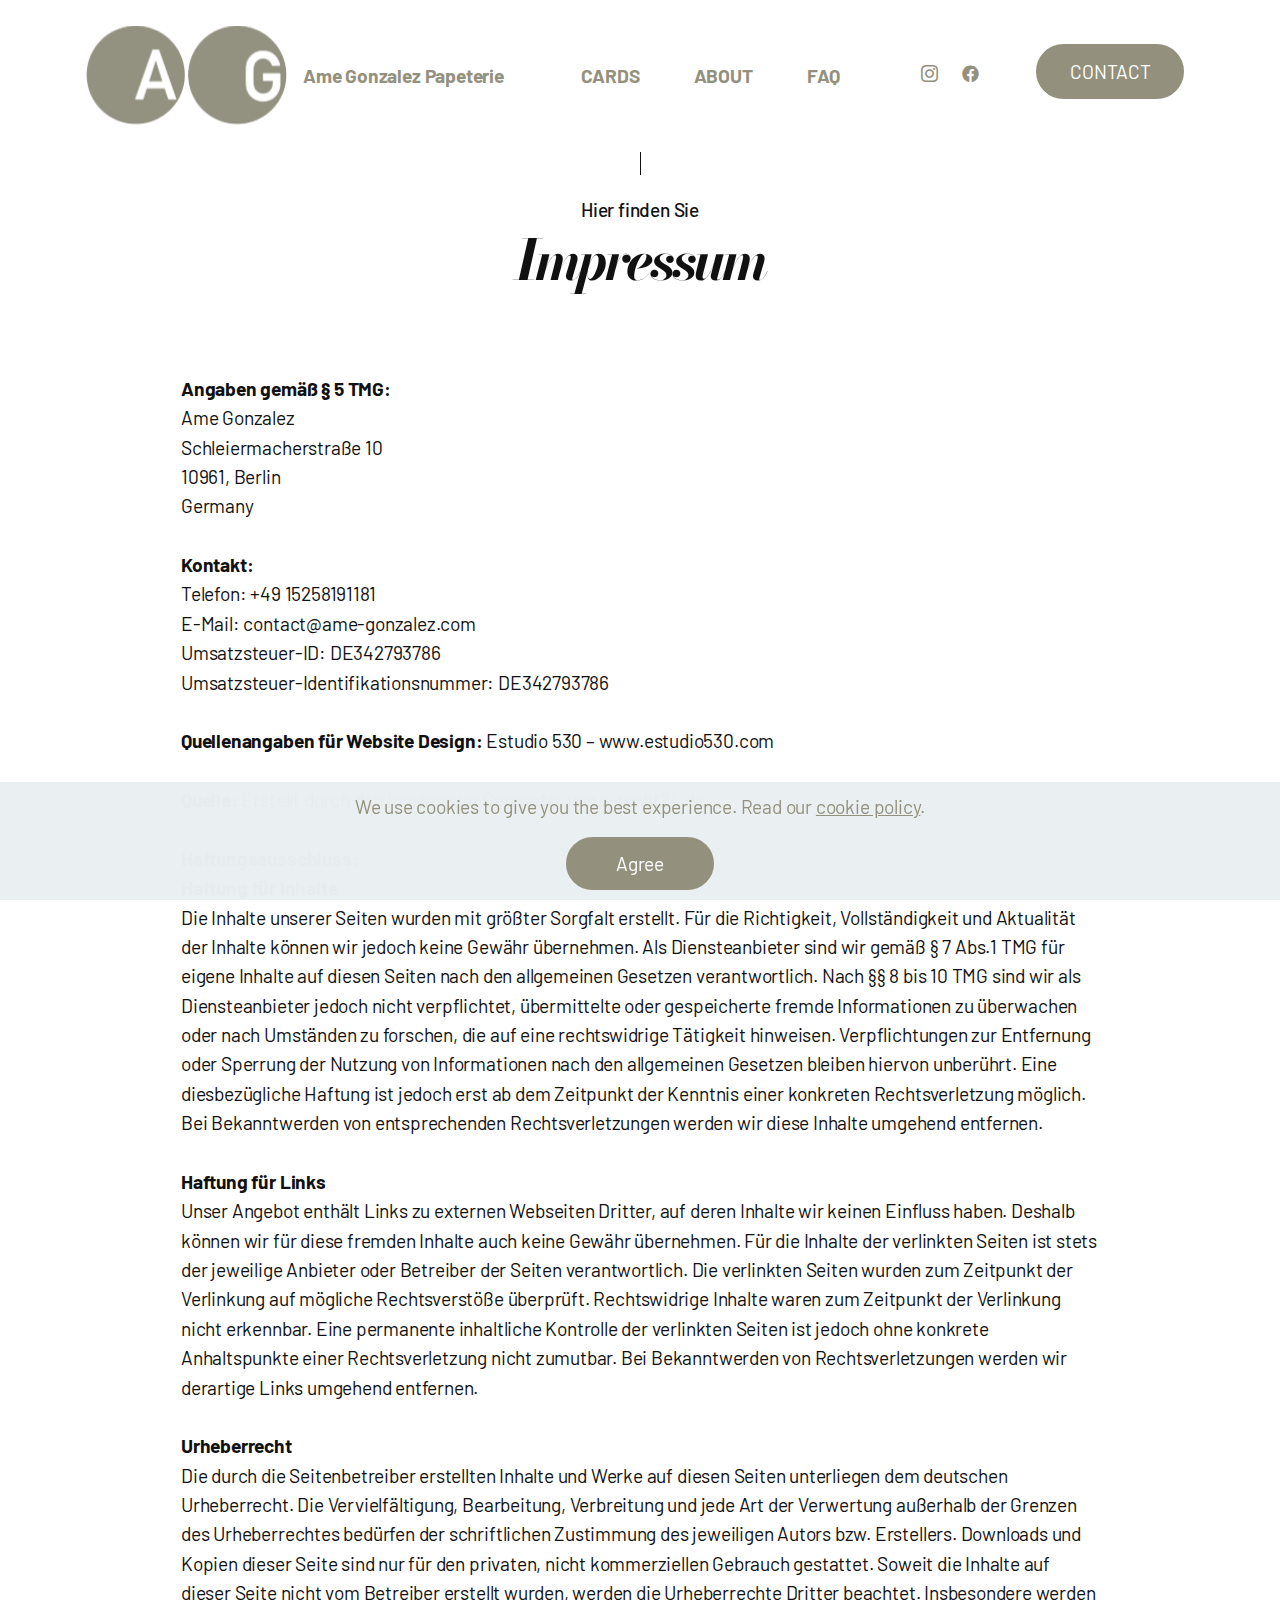
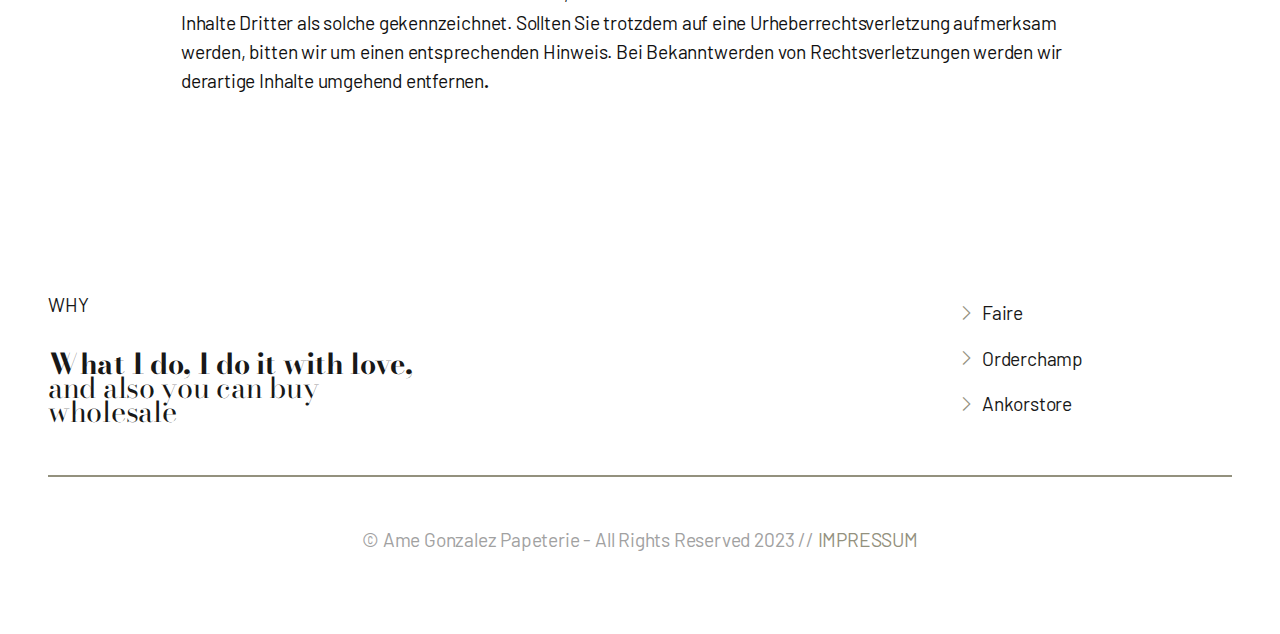
==== impressum.html @ d50a670f "E530 26.6" ====
<!DOCTYPE html>
<html  >
<head>
  
  <meta charset="UTF-8">
  <meta http-equiv="X-UA-Compatible" content="IE=edge">
  
  <meta name="twitter:card" content="summary_large_image"/>
  <meta name="twitter:image:src" content="">
  <meta property="og:image" content="">
  <meta name="twitter:title" content="Impressum">
  <meta name="viewport" content="width=device-width, initial-scale=1, minimum-scale=1">
  <link rel="shortcut icon" href="assets/images/symbol-ame-gonzalez-128x63.png" type="image/x-icon">
  <meta name="description" content="">
  
  
  <title>Impressum</title>
  <link rel="stylesheet" href="assets/font-awesome-brands/../css/fontawesome.min.css">
  <link rel="stylesheet" href="assets/font-awesome-brands/css/brands.min.css">
  <link rel="stylesheet" href="assets/web/assets/mobirise-icons2/mobirise2.css">
  <link rel="stylesheet" href="assets/bootstrap/css/bootstrap.min.css">
  <link rel="stylesheet" href="assets/bootstrap/css/bootstrap-grid.min.css">
  <link rel="stylesheet" href="assets/bootstrap/css/bootstrap-reboot.min.css">
  <link rel="stylesheet" href="assets/dropdown/css/style.css">
  <link rel="stylesheet" href="assets/socicon/css/styles.css">
  <link rel="stylesheet" href="assets/theme/css/style.css">
  <link rel="preload" href="https://fonts.googleapis.com/css?family=Bodoni+Moda:400,500,600,700,800,900,400i,500i,600i,700i,800i,900i&display=swap" as="style" onload="this.onload=null;this.rel='stylesheet'">
  <noscript><link rel="stylesheet" href="https://fonts.googleapis.com/css?family=Bodoni+Moda:400,500,600,700,800,900,400i,500i,600i,700i,800i,900i&display=swap"></noscript>
  <link rel="preload" href="https://fonts.googleapis.com/css?family=Barlow:100,100i,200,200i,300,300i,400,400i,500,500i,600,600i,700,700i,800,800i,900,900i&display=swap" as="style" onload="this.onload=null;this.rel='stylesheet'">
  <noscript><link rel="stylesheet" href="https://fonts.googleapis.com/css?family=Barlow:100,100i,200,200i,300,300i,400,400i,500,500i,600,600i,700,700i,800,800i,900,900i&display=swap"></noscript>
  <link rel="preload" as="style" href="assets/mobirise/css/mbr-additional.css"><link rel="stylesheet" href="assets/mobirise/css/mbr-additional.css" type="text/css">
  
  
  
  
</head>
<body>
  
  <section data-bs-version="5.1" class="menu bistro_menu1 cid-tim2LGbvHv" once="menu" id="menu1-b">

    

    <nav class="navbar navbar-dropdown navbar-fixed-top navbar-expand-lg">
        <div class="menu_box container">
            <div class="navbar-brand d-flex d-lg-none">
                <span class="navbar-logo">
                    <a href="index.html">
                        <img src="assets/images/symbol-ame-gonzalez-128x63.png" alt="Ame González">
                    </a>
                </span>
                <span class="navbar-caption-wrap"><a class="navbar-caption text-primary display-7" href="file:///Users/son/Library/Application%20Support/Mobirise.com/Mobirise/pep0_0040izinc_002enet/addons/postm5/components/index.html">AME G P</a></span>
            </div>
            <button class="navbar-toggler" type="button" data-toggle="collapse" data-bs-toggle="collapse" data-target="#navbarSupportedContent" data-bs-target="#navbarSupportedContent" aria-controls="navbarNavAltMarkup" aria-expanded="false" aria-label="Toggle navigation">
                <div class="hamburger">
                    <span></span>
                    <span></span>
                    <span></span>
                    <span></span>
                </div>
            </button>
            <div class="collapse navbar-collapse" id="navbarSupportedContent">
                <div class="navbar-brand d-none d-lg-flex">
                <span class="navbar-logo">
                    <a href="index.html">
                        <img src="assets/images/symbol-ame-gonzalez-200x99.png" alt="Ame Gonzalez Papeterie">
                    </a>
                </span>
                    <span class="navbar-caption-wrap"><a class="navbar-caption text-primary display-7" href="file:///Users/son/Library/Application%20Support/Mobirise.com/Mobirise/pep0_0040izinc_002enet/addons/postm5/components/index.html">Ame Gonzalez Papeterie</a></span>
                </div>
                <ul class="navbar-nav nav-dropdown" data-app-modern-menu="true"><li class="nav-item"><a class="nav-link link text-primary display-7" href="index.html#features01-a">CARDS</a></li>
                    <li class="nav-item"><a class="nav-link link text-primary display-7" href="index.html#testimonials1-0">ABOUT</a></li>
                    
                    <li class="nav-item"><a class="nav-link link text-primary display-7" href="index.html#content10-d">FAQ</a></li></ul>

                <div class="icons-menu-main">
                    <a class="iconfont-wrapper" href="https://www.instagram.com/ame_gonzalez_papeterie/" target="_blank">
                        <span class="p-2 mbr-iconfont socicon-instagram socicon"></span>
                    </a>
                    <a class="iconfont-wrapper" href="https://www.facebook.com/profile.php?id=100076356212591" target="_blank">
                        <span class="p-2 mbr-iconfont fab fa-fw fa-facebook"></span>
                    </a>
                    
                    
                </div>

                <div class="mbr-section-btn-main" role="tablist"><a class="btn btn-primary display-7" href="mailto:contact@ame-gonzalez.com">CONTACT</a></div>
                
            </div>
        </div>
    </nav>
</section>

<section data-bs-version="5.1" class="content3 cid-tGGj8kNyM4" id="content3-d">

    

    

    <div class="container">
        <div class="row justify-content-center">
            <div class="mbr-black col-md-12 col-lg-10">
                <div class="title-align align-center">
                    <h3 class="mbr-section-subtitle mbr-semibold align-center mbr-light mbr-fonts-style display-7">Hier finden Sie</h3>
                </div>
                <h1 class="mbr-section-title align-center mbr-bold pb-5 mbr-fonts-style display-2"><em>Impressum</em></h1>
                <h2 class="mbr-section-title align-left mbr-bold pb-3 mbr-fonts-style display-7"><div>​</div><div>​Angaben gemäß § 5 TMG:</div><div><span style="font-size: 1.2rem; letter-spacing: -0.01em;">Ame Gonzalez</span></div><div><span style="font-size: 1.2rem; letter-spacing: -0.01em;">Schleiermacherstraße 10</span><br></div><div><span style="font-size: 1.2rem; letter-spacing: -0.01em;">10961, Berlin</span><br></div><div><span style="font-weight: normal;">Germany</span></div><div>​</div><div>Kontakt:</div><div><span style="font-weight: normal;">Telefon: +49 15258191181</span></div><div><span style="font-weight: normal;">E-Mail: contact@ame-gonzalez.com</span></div><div><span style="font-weight: normal;">Umsatzsteuer-ID: DE342793786</span></div><div><span style="font-weight: normal;">Umsatzsteuer-Identifikationsnummer: DE342793786</span></div><div><span style="font-size: 1.2rem; font-weight: 700;"><br></span></div><div>Quellenangaben für Website Design:<span style="font-weight: normal;"> Estudio 530 – www.estudio530.com</span></div><div>​</div><div>Quelle: <span style="font-weight: normal;">Erstellt durch den Impressum Generator von e-recht24.de</span></div><div>​</div><div>Haftungsausschluss:</div><div>Haftung für Inhalte</div><div><span style="font-weight: normal;">Die Inhalte unserer Seiten wurden mit größter Sorgfalt erstellt. Für die Richtigkeit, Vollständigkeit und Aktualität der Inhalte können wir jedoch keine Gewähr übernehmen. Als Diensteanbieter sind wir gemäß § 7 Abs.1 TMG für eigene Inhalte auf diesen Seiten nach den allgemeinen Gesetzen verantwortlich. Nach §§ 8 bis 10 TMG sind wir als Diensteanbieter jedoch nicht verpflichtet, übermittelte oder gespeicherte fremde Informationen zu überwachen oder nach Umständen zu forschen, die auf eine rechtswidrige Tätigkeit hinweisen. Verpflichtungen zur Entfernung oder Sperrung der Nutzung von Informationen nach den allgemeinen Gesetzen bleiben hiervon unberührt. Eine diesbezügliche Haftung ist jedoch erst ab dem Zeitpunkt der Kenntnis einer konkreten Rechtsverletzung möglich. Bei Bekanntwerden von entsprechenden Rechtsverletzungen werden wir diese Inhalte umgehend entfernen.</span></div><div>​</div><div>Haftung für Links</div><div><span style="font-weight: normal;">Unser Angebot enthält Links zu externen Webseiten Dritter, auf deren Inhalte wir keinen Einfluss haben. Deshalb können wir für diese fremden Inhalte auch keine Gewähr übernehmen. Für die Inhalte der verlinkten Seiten ist stets der jeweilige Anbieter oder Betreiber der Seiten verantwortlich. Die verlinkten Seiten wurden zum Zeitpunkt der Verlinkung auf mögliche Rechtsverstöße überprüft. Rechtswidrige Inhalte waren zum Zeitpunkt der Verlinkung nicht erkennbar. Eine permanente inhaltliche Kontrolle der verlinkten Seiten ist jedoch ohne konkrete Anhaltspunkte einer Rechtsverletzung nicht zumutbar. Bei Bekanntwerden von Rechtsverletzungen werden wir derartige Links umgehend entfernen.</span></div><div>​</div><div>Urheberrecht</div><div><span style="font-weight: normal;">Die durch die Seitenbetreiber erstellten Inhalte und Werke auf diesen Seiten unterliegen dem deutschen Urheberrecht. Die Vervielfältigung, Bearbeitung, Verbreitung und jede Art der Verwertung außerhalb der Grenzen des Urheberrechtes bedürfen der schriftlichen Zustimmung des jeweiligen Autors bzw. Erstellers. Downloads und Kopien dieser Seite sind nur für den privaten, nicht kommerziellen Gebrauch gestattet. Soweit die Inhalte auf dieser Seite nicht vom Betreiber erstellt wurden, werden die Urheberrechte Dritter beachtet. Insbesondere werden Inhalte Dritter als solche gekennzeichnet. Sollten Sie trotzdem auf eine Urheberrechtsverletzung aufmerksam werden, bitten wir um einen entsprechenden Hinweis. Bei Bekanntwerden von Rechtsverletzungen werden wir derartige Inhalte umgehend </span><span style="font-weight: normal;">entfernen</span>.</div></h2>
                <p class="mbr-text pb-3 align-left mbr-fonts-style display-7"><br>
<br></p>

                

            </div>
        </div>
    </div>
</section>

<section data-bs-version="5.1" class="footer1 cid-tim327Ct6S" once="footers" id="footer1-c">

    

    
    
    <div class="container-fluid">
        <div class="row">
            <div class="col-12 col-lg-4">
                <a class="title-wrapper" href="#">
                    <h3 class="mbr-section-title mbr-fonts-style display-7">WHY</h3>
                </a>
                <p class="mbr-text mbr-fonts-style display-4"><strong>
                    What I do, I do it with love,<br></strong>and also you can buy wholesale<br></p>
            </div>
            <div class="col-lg-1"></div>
            <div class="col-12 col-lg-2">
                
            </div>
            <div class="col-12 col-lg-2">
                
            </div>
            <div class="col-12 col-lg-3">
                <div class="soc-wrapper">
                    
                    <div class="soc-item">
                        <a href="https://www.faire.com/search?q=ame%20gonzalez&refReqId=a9xw3hej828q9y78hg5mdbzfn&refType=SUGGESTIONS_SEARCH_QUERIES" target="_blank">
                            <span class="mbr-iconfont mobi-mbri-arrow-next mobi-mbri"></span>
                            <p class="mbr-soc mbr-fonts-style display-7">
                                Faire
                            </p>
                            
                        </a>
                    </div>
                    <div class="soc-item">
                        <a href="https://www.orderchamp.com/es/search?search=Ame%20gonzalez" target="_blank">
                            <span class="mbr-iconfont mobi-mbri-arrow-next mobi-mbri"></span>
                            <p class="mbr-soc mbr-fonts-style display-7">
                                Orderchamp
                            </p>
                            
                        </a>
                    </div>
                    <div class="soc-item">
                        <a href="https://www.ankorstore.com/brand/ame-gonzalez-papeterie-33281" target="_blank">
                            <span class="mbr-iconfont mobi-mbri-arrow-next mobi-mbri"></span>
                            <p class="mbr-soc mbr-fonts-style display-7">
                                Ankorstore
                            </p>
                            
                        </a>
                    </div>
                    
                </div>
            </div>
            <div class="col-12">
                <p class="mbr-copy mbr-fonts-style copyright display-7">
                    © Ame Gonzalez Papeterie - All Rights Reserved 2023 // <a href="impressum.html" class="text-primary">IMPRESSUM</a></p>
            </div>
        </div>
    </div>
</section>


<script src="assets/bootstrap/js/bootstrap.bundle.min.js"></script>
  <script src="assets/web/assets/cookies-alert-plugin/cookies-alert-core.js"></script>
  <script src="assets/web/assets/cookies-alert-plugin/cookies-alert-script.js"></script>
  <script src="assets/smoothscroll/smooth-scroll.js"></script>
  <script src="assets/ytplayer/index.js"></script>
  <script src="assets/dropdown/js/navbar-dropdown.js"></script>
  <script src="assets/theme/js/script.js"></script>
  
  
  
<input name="cookieData" type="hidden" data-cookie-customDialogSelector='null' data-cookie-colorText='#93917e' data-cookie-colorBg='rgba(234, 239, 241, 0.99)' data-cookie-textButton='Agree' data-cookie-colorButton='' data-cookie-colorLink='#93917e' data-cookie-underlineLink='true' data-cookie-text="We use cookies to give you the best experience. Read our <a href='impressum.html'>cookie policy</a>.">
   <div id="scrollToTop" class="scrollToTop mbr-arrow-up"><a style="text-align: center;"><i class="mbr-arrow-up-icon mbr-arrow-up-icon-cm cm-icon cm-icon-smallarrow-up"></i></a></div>
  </body>
</html>
---- assets/font-awesome-brands/css/brands.min.css ----
/*!
 * Font Awesome Free 5.15.1 by @fontawesome - https://fontawesome.com
 * License - https://fontawesome.com/license/free (Icons: CC BY 4.0, Fonts: SIL OFL 1.1, Code: MIT License)
 */
@font-face{font-family:"Font Awesome 5 Brands";font-style:normal;font-weight:400;font-display:block;src:url(../fonts/fa-brands-400.eot);src:url(../fonts/fa-brands-400.eot?#iefix) format("embedded-opentype"),url(../fonts/fa-brands-400.woff2) format("woff2"),url(../fonts/fa-brands-400.woff) format("woff"),url(../fonts/fa-brands-400.ttf) format("truetype"),url(../fonts/fa-brands-400.svg#fontawesome) format("svg")}.fab{font-family:"Font Awesome 5 Brands";font-weight:400}
---- assets/web/assets/mobirise-icons2/mobirise2.css ----
@font-face {
  font-family: 'Moririse2';
  font-display: swap;
  src:  url('mobirise2.eot?f2bix4');
  src:  url('mobirise2.eot?f2bix4#iefix') format('embedded-opentype'),
    url('mobirise2.ttf?f2bix4') format('truetype'),
    url('mobirise2.woff?f2bix4') format('woff'),
    url('mobirise2.svg?f2bix4#mobirise2') format('svg');
  font-weight: normal;
  font-style: normal;
}

[class^="mobi-"], [class*=" mobi-"] {
  /* use !important to prevent issues with browser extensions that change fonts */
  font-family: 'Moririse2' !important;
  speak: none;
  font-style: normal;
  font-weight: normal;
  font-variant: normal;
  text-transform: none;
  line-height: 1;

  /* Better Font Rendering =========== */
  -webkit-font-smoothing: antialiased;
  -moz-osx-font-smoothing: grayscale;
}

.mobi-mbri-add-submenu:before {
  content: "\e900";
}
.mobi-mbri-alert:before {
  content: "\e901";
}
.mobi-mbri-align-center:before {
  content: "\e902";
}
.mobi-mbri-align-justify:before {
  content: "\e903";
}
.mobi-mbri-align-left:before {
  content: "\e904";
}
.mobi-mbri-align-right:before {
  content: "\e905";
}
.mobi-mbri-android:before {
  content: "\e906";
}
.mobi-mbri-apple:before {
  content: "\e907";
}
.mobi-mbri-arrow-down:before {
  content: "\e908";
}
.mobi-mbri-arrow-next:before {
  content: "\e909";
}
.mobi-mbri-arrow-prev:before {
  content: "\e90a";
}
.mobi-mbri-arrow-up:before {
  content: "\e90b";
}
.mobi-mbri-bold:before {
  content: "\e90c";
}
.mobi-mbri-bookmark:before {
  content: "\e90d";
}
.mobi-mbri-bootstrap:before {
  content: "\e90e";
}
.mobi-mbri-briefcase:before {
  content: "\e90f";
}
.mobi-mbri-browse:before {
  content: "\e910";
}
.mobi-mbri-bulleted-list:before {
  content: "\e911";
}
.mobi-mbri-calendar:before {
  content: "\e912";
}
.mobi-mbri-camera:before {
  content: "\e913";
}
.mobi-mbri-cart-add:before {
  content: "\e914";
}
.mobi-mbri-cart-full:before {
  content: "\e915";
}
.mobi-mbri-cash:before {
  content: "\e916";
}
.mobi-mbri-change-style:before {
  content: "\e917";
}
.mobi-mbri-chat:before {
  content: "\e918";
}
.mobi-mbri-clock:before {
  content: "\e919";
}
.mobi-mbri-close:before {
  content: "\e91a";
}
.mobi-mbri-cloud:before {
  content: "\e91b";
}
.mobi-mbri-code:before {
  content: "\e91c";
}
.mobi-mbri-contact-form:before {
  content: "\e91d";
}
.mobi-mbri-credit-card:before {
  content: "\e91e";
}
.mobi-mbri-cursor-click:before {
  content: "\e91f";
}
.mobi-mbri-cust-feedback:before {
  content: "\e920";
}
.mobi-mbri-database:before {
  content: "\e921";
}
.mobi-mbri-delivery:before {
  content: "\e922";
}
.mobi-mbri-desktop:before {
  content: "\e923";
}
.mobi-mbri-devices:before {
  content: "\e924";
}
.mobi-mbri-down:before {
  content: "\e925";
}
.mobi-mbri-download-2:before {
  content: "\e926";
}
.mobi-mbri-download:before {
  content: "\e927";
}
.mobi-mbri-drag-n-drop-2:before {
  content: "\e928";
}
.mobi-mbri-drag-n-drop:before {
  content: "\e929";
}
.mobi-mbri-edit-2:before {
  content: "\e92a";
}
.mobi-mbri-edit:before {
  content: "\e92b";
}
.mobi-mbri-error:before {
  content: "\e92c";
}
.mobi-mbri-extension:before {
  content: "\e92d";
}
.mobi-mbri-features:before {
  content: "\e92e";
}
.mobi-mbri-file:before {
  content: "\e92f";
}
.mobi-mbri-flag:before {
  content: "\e930";
}
.mobi-mbri-folder:before {
  content: "\e931";
}
.mobi-mbri-gift:before {
  content: "\e932";
}
.mobi-mbri-github:before {
  content: "\e933";
}
.mobi-mbri-globe-2:before {
  content: "\e934";
}
.mobi-mbri-globe:before {
  content: "\e935";
}
.mobi-mbri-growing-chart:before {
  content: "\e936";
}
.mobi-mbri-hearth:before {
  content: "\e937";
}
.mobi-mbri-help:before {
  content: "\e938";
}
.mobi-mbri-home:before {
  content: "\e939";
}
.mobi-mbri-hot-cup:before {
  content: "\e93a";
}
.mobi-mbri-idea:before {
  content: "\e93b";
}
.mobi-mbri-image-gallery:before {
  content: "\e93c";
}
.mobi-mbri-image-slider:before {
  content: "\e93d";
}
.mobi-mbri-info:before {
  content: "\e93e";
}
.mobi-mbri-italic:before {
  content: "\e93f";
}
.mobi-mbri-key:before {
  content: "\e940";
}
.mobi-mbri-laptop:before {
  content: "\e941";
}
.mobi-mbri-layers:before {
  content: "\e942";
}
.mobi-mbri-left-right:before {
  content: "\e943";
}
.mobi-mbri-left:before {
  content: "\e944";
}
.mobi-mbri-letter:before {
  content: "\e945";
}
.mobi-mbri-like:before {
  content: "\e946";
}
.mobi-mbri-link:before {
  content: "\e947";
}
.mobi-mbri-lock:before {
  content: "\e948";
}
.mobi-mbri-login:before {
  content: "\e949";
}
.mobi-mbri-logout:before {
  content: "\e94a";
}
.mobi-mbri-magic-stick:before {
  content: "\e94b";
}
.mobi-mbri-map-pin:before {
  content: "\e94c";
}
.mobi-mbri-menu:before {
  content: "\e94d";
}
.mobi-mbri-mobile-2:before {
  content: "\e94e";
}
.mobi-mbri-mobile-horizontal:before {
  content: "\e94f";
}
.mobi-mbri-mobile:before {
  content: "\e950";
}
.mobi-mbri-mobirise:before {
  content: "\e951";
}
.mobi-mbri-more-horizontal:before {
  content: "\e952";
}
.mobi-mbri-more-vertical:before {
  content: "\e953";
}
.mobi-mbri-music:before {
  content: "\e954";
}
.mobi-mbri-new-file:before {
  content: "\e955";
}
.mobi-mbri-numbered-list:before {
  content: "\e956";
}
.mobi-mbri-opened-folder:before {
  content: "\e957";
}
.mobi-mbri-pages:before {
  content: "\e958";
}
.mobi-mbri-paper-plane:before {
  content: "\e959";
}
.mobi-mbri-paperclip:before {
  content: "\e95a";
}
.mobi-mbri-phone:before {
  content: "\e95b";
}
.mobi-mbri-photo:before {
  content: "\e95c";
}
.mobi-mbri-photos:before {
  content: "\e95d";
}
.mobi-mbri-pin:before {
  content: "\e95e";
}
.mobi-mbri-play:before {
  content: "\e95f";
}
.mobi-mbri-plus:before {
  content: "\e960";
}
.mobi-mbri-preview:before {
  content: "\e961";
}
.mobi-mbri-print:before {
  content: "\e962";
}
.mobi-mbri-protect:before {
  content: "\e963";
}
.mobi-mbri-question:before {
  content: "\e964";
}
.mobi-mbri-quote-left:before {
  content: "\e965";
}
.mobi-mbri-quote-right:before {
  content: "\e966";
}
.mobi-mbri-redo:before {
  content: "\e967";
}
.mobi-mbri-refresh:before {
  content: "\e968";
}
.mobi-mbri-responsive-2:before {
  content: "\e969";
}
.mobi-mbri-responsive:before {
  content: "\e96a";
}
.mobi-mbri-right:before {
  content: "\e96b";
}
.mobi-mbri-rocket:before {
  content: "\e96c";
}
.mobi-mbri-sad-face:before {
  content: "\e96d";
}
.mobi-mbri-sale:before {
  content: "\e96e";
}
.mobi-mbri-save:before {
  content: "\e96f";
}
.mobi-mbri-search:before {
  content: "\e970";
}
.mobi-mbri-setting-2:before {
  content: "\e971";
}
.mobi-mbri-setting-3:before {
  content: "\e972";
}
.mobi-mbri-setting:before {
  content: "\e973";
}
.mobi-mbri-share:before {
  content: "\e974";
}
.mobi-mbri-shopping-bag:before {
  content: "\e975";
}
.mobi-mbri-shopping-basket:before {
  content: "\e976";
}
.mobi-mbri-shopping-cart:before {
  content: "\e977";
}
.mobi-mbri-sites:before {
  content: "\e978";
}
.mobi-mbri-smile-face:before {
  content: "\e979";
}
.mobi-mbri-speed:before {
  content: "\e97a";
}
.mobi-mbri-star:before {
  content: "\e97b";
}
.mobi-mbri-success:before {
  content: "\e97c";
}
.mobi-mbri-sun:before {
  content: "\e97d";
}
.mobi-mbri-sun2:before {
  content: "\e97e";
}
.mobi-mbri-tablet-vertical:before {
  content: "\e97f";
}
.mobi-mbri-tablet:before {
  content: "\e980";
}
.mobi-mbri-target:before {
  content: "\e981";
}
.mobi-mbri-timer:before {
  content: "\e982";
}
.mobi-mbri-to-ftp:before {
  content: "\e983";
}
.mobi-mbri-to-local-drive:before {
  content: "\e984";
}
.mobi-mbri-touch-swipe:before {
  content: "\e985";
}
.mobi-mbri-touch:before {
  content: "\e986";
}
.mobi-mbri-trash:before {
  content: "\e987";
}
.mobi-mbri-underline:before {
  content: "\e988";
}
.mobi-mbri-undo:before {
  content: "\e989";
}
.mobi-mbri-unlink:before {
  content: "\e98a";
}
.mobi-mbri-unlock:before {
  content: "\e98b";
}
.mobi-mbri-up-down:before {
  content: "\e98c";
}
.mobi-mbri-up:before {
  content: "\e98d";
}
.mobi-mbri-update:before {
  content: "\e98e";
}
.mobi-mbri-upload-2:before {
  content: "\e98f";
}
.mobi-mbri-upload:before {
  content: "\e990";
}
.mobi-mbri-user-2:before {
  content: "\e991";
}
.mobi-mbri-user:before {
  content: "\e992";
}
.mobi-mbri-users:before {
  content: "\e993";
}
.mobi-mbri-video-play:before {
  content: "\e994";
}
.mobi-mbri-video:before {
  content: "\e995";
}
.mobi-mbri-watch:before {
  content: "\e996";
}
.mobi-mbri-website-theme-2:before {
  content: "\e997";
}
.mobi-mbri-website-theme:before {
  content: "\e998";
}
.mobi-mbri-wifi:before {
  content: "\e999";
}
.mobi-mbri-windows:before {
  content: "\e99a";
}
.mobi-mbri-zoom-in:before {
  content: "\e99b";
}
.mobi-mbri-zoom-out:before {
  content: "\e99c";
}
---- assets/dropdown/css/style.css ----
.navbar-dropdown {
  left: 0;
  padding: 0;
  position: absolute;
  right: 0;
  top: 0;
  transition: all 0.45s ease;
  z-index: 1030;
  background: #282828; }
  .navbar-dropdown .navbar-logo {
    margin-right: 0.8rem;
    transition: margin 0.3s ease-in-out;
    vertical-align: middle; }
    .navbar-dropdown .navbar-logo img {
      height: 3.125rem;
      transition: all 0.3s ease-in-out; }
    .navbar-dropdown .navbar-logo.mbr-iconfont {
      font-size: 3.125rem;
      line-height: 3.125rem; }
  .navbar-dropdown .navbar-caption {
    font-weight: 700;
    white-space: normal;
    vertical-align: -4px;
    line-height: 3.125rem !important; }
    .navbar-dropdown .navbar-caption, .navbar-dropdown .navbar-caption:hover {
      color: inherit;
      text-decoration: none; }
  .navbar-dropdown .mbr-iconfont + .navbar-caption {
    vertical-align: -1px; }
  .navbar-dropdown.navbar-fixed-top {
    position: fixed; }
  .navbar-dropdown .navbar-brand span {
    vertical-align: -4px; }
  .navbar-dropdown.bg-color.transparent {
    background: none; }
  .navbar-dropdown.navbar-short .navbar-brand {
    padding: 0.625rem 0; }
    .navbar-dropdown.navbar-short .navbar-brand span {
      vertical-align: -1px; }
  .navbar-dropdown.navbar-short .navbar-caption {
    line-height: 2.375rem !important;
    vertical-align: -2px; }
  .navbar-dropdown.navbar-short .navbar-logo {
    margin-right: 0.5rem; }
    .navbar-dropdown.navbar-short .navbar-logo img {
      height: 2.375rem; }
    .navbar-dropdown.navbar-short .navbar-logo.mbr-iconfont {
      font-size: 2.375rem;
      line-height: 2.375rem; }
  .navbar-dropdown.navbar-short .mbr-table-cell {
    height: 3.625rem; }
  .navbar-dropdown .navbar-close {
    left: 0.6875rem;
    position: fixed;
    top: 0.75rem;
    z-index: 1000; }
  .navbar-dropdown .hamburger-icon {
    content: "";
    display: inline-block;
    vertical-align: middle;
    width: 16px;
    -webkit-box-shadow: 0 -6px 0 1px #282828,0 0 0 1px #282828,0 6px 0 1px #282828;
    -moz-box-shadow: 0 -6px 0 1px #282828,0 0 0 1px #282828,0 6px 0 1px #282828;
    box-shadow: 0 -6px 0 1px #282828,0 0 0 1px #282828,0 6px 0 1px #282828; }

.dropdown-menu .dropdown-toggle[data-toggle="dropdown-submenu"]::after {
  border-bottom: 0.35em solid transparent;
  border-left: 0.35em solid;
  border-right: 0;
  border-top: 0.35em solid transparent;
  margin-left: 0.3rem; }

.dropdown-menu .dropdown-item:focus {
  outline: 0; }

.nav-dropdown {
  font-size: 0.75rem;
  font-weight: 500;
  height: auto !important; }
  .nav-dropdown .nav-btn {
    padding-left: 1rem; }
  .nav-dropdown .link {
    margin: .667em 1.667em;
    font-weight: 500;
    padding: 0;
    transition: color .2s ease-in-out; }
    .nav-dropdown .link.dropdown-toggle {
      margin-right: 2.583em; }
      .nav-dropdown .link.dropdown-toggle::after {
        margin-left: .25rem;
        border-top: 0.35em solid;
        border-right: 0.35em solid transparent;
        border-left: 0.35em solid transparent;
        border-bottom: 0; }
      .nav-dropdown .link.dropdown-toggle[aria-expanded="true"] {
        margin: 0;
        padding: 0.667em 3.263em  0.667em 1.667em; }
  .nav-dropdown .link::after,
  .nav-dropdown .dropdown-item::after {
    color: inherit; }
  .nav-dropdown .btn {
    font-size: 0.75rem;
    font-weight: 700;
    letter-spacing: 0;
    margin-bottom: 0;
    padding-left: 1.25rem;
    padding-right: 1.25rem; }
  .nav-dropdown .dropdown-menu {
    border-radius: 0;
    border: 0;
    left: 0;
    margin: 0;
    padding-bottom: 1.25rem;
    padding-top: 1.25rem;
    position: relative; }
  .nav-dropdown .dropdown-submenu {
    margin-left: 0.125rem;
    top: 0; }
  .nav-dropdown .dropdown-item {
    font-weight: 500;
    line-height: 2;
    padding: 0.3846em 4.615em 0.3846em 1.5385em;
    position: relative;
    transition: color .2s ease-in-out, background-color .2s ease-in-out; }
    .nav-dropdown .dropdown-item::after {
      margin-top: -0.3077em;
      position: absolute;
      right: 1.1538em;
      top: 50%; }
    .nav-dropdown .dropdown-item:focus, .nav-dropdown .dropdown-item:hover {
      background: none; }

@media (max-width: 767px) {
  .nav-dropdown.navbar-toggleable-sm {
    bottom: 0;
    display: none;
    left: 0;
    overflow-x: hidden;
    position: fixed;
    top: 0;
    transform: translateX(-100%);
    -ms-transform: translateX(-100%);
    -webkit-transform: translateX(-100%);
    width: 18.75rem;
    z-index: 999; } }
.nav-dropdown.navbar-toggleable-xl {
  bottom: 0;
  display: none;
  left: 0;
  overflow-x: hidden;
  position: fixed;
  top: 0;
  transform: translateX(-100%);
  -ms-transform: translateX(-100%);
  -webkit-transform: translateX(-100%);
  width: 18.75rem;
  z-index: 999; }

.nav-dropdown-sm {
  display: block !important;
  overflow-x: hidden;
  overflow: auto;
  padding-top: 3.875rem; }
  .nav-dropdown-sm::after {
    content: "";
    display: block;
    height: 3rem;
    width: 100%; }
  .nav-dropdown-sm.collapse.in ~ .navbar-close {
    display: block !important; }
  .nav-dropdown-sm.collapsing, .nav-dropdown-sm.collapse.in {
    transform: translateX(0);
    -ms-transform: translateX(0);
    -webkit-transform: translateX(0);
    transition: all 0.25s ease-out;
    -webkit-transition: all 0.25s ease-out;
    background: #282828; }
  .nav-dropdown-sm.collapsing[aria-expanded="false"] {
    transform: translateX(-100%);
    -ms-transform: translateX(-100%);
    -webkit-transform: translateX(-100%); }
  .nav-dropdown-sm .nav-item {
    display: block;
    margin-left: 0 !important;
    padding-left: 0; }
  .nav-dropdown-sm .link,
  .nav-dropdown-sm .dropdown-item {
    border-top: 1px dotted rgba(255, 255, 255, 0.1);
    font-size: 0.8125rem;
    line-height: 1.6;
    margin: 0 !important;
    padding: 0.875rem 2.4rem 0.875rem 1.5625rem !important;
    position: relative;
    white-space: normal; }
    .nav-dropdown-sm .link:focus, .nav-dropdown-sm .link:hover,
    .nav-dropdown-sm .dropdown-item:focus,
    .nav-dropdown-sm .dropdown-item:hover {
      background: rgba(0, 0, 0, 0.2) !important;
      color: #c0a375; }
  .nav-dropdown-sm .nav-btn {
    position: relative;
    padding: 1.5625rem 1.5625rem 0 1.5625rem; }
    .nav-dropdown-sm .nav-btn::before {
      border-top: 1px dotted rgba(255, 255, 255, 0.1);
      content: "";
      left: 0;
      position: absolute;
      top: 0;
      width: 100%; }
    .nav-dropdown-sm .nav-btn + .nav-btn {
      padding-top: 0.625rem; }
      .nav-dropdown-sm .nav-btn + .nav-btn::before {
        display: none; }
  .nav-dropdown-sm .btn {
    padding: 0.625rem 0; }
  .nav-dropdown-sm .dropdown-toggle[data-toggle="dropdown-submenu"]::after {
    margin-left: .25rem;
    border-top: 0.35em solid;
    border-right: 0.35em solid transparent;
    border-left: 0.35em solid transparent;
    border-bottom: 0; }
  .nav-dropdown-sm .dropdown-toggle[data-toggle="dropdown-submenu"][aria-expanded="true"]::after {
    border-top: 0;
    border-right: 0.35em solid transparent;
    border-left: 0.35em solid transparent;
    border-bottom: 0.35em solid; }
  .nav-dropdown-sm .dropdown-menu {
    margin: 0;
    padding: 0;
    position: relative;
    top: 0;
    left: 0;
    width: 100%;
    border: 0;
    float: none;
    border-radius: 0;
    background: none; }
  .nav-dropdown-sm .dropdown-submenu {
    left: 100%;
    margin-left: 0.125rem;
    margin-top: -1.25rem;
    top: 0; }

.navbar-toggleable-sm .nav-dropdown .dropdown-menu {
  position: absolute; }

.navbar-toggleable-sm .nav-dropdown .dropdown-submenu {
  left: 100%;
  margin-left: 0.125rem;
  margin-top: -1.25rem;
  top: 0; }

.navbar-toggleable-sm.opened .nav-dropdown .dropdown-menu {
  position: relative; }

.navbar-toggleable-sm.opened .nav-dropdown .dropdown-submenu {
  left: 0;
  margin-left: 00rem;
  margin-top: 0rem;
  top: 0; }

.is-builder .nav-dropdown.collapsing {
  transition: none !important; }
---- assets/socicon/css/styles.css ----
@charset "UTF-8";

@font-face {
  font-family: 'Socicon';
  src:  url('../fonts/socicon.eot');
  src:  url('../fonts/socicon.eot?#iefix') format('embedded-opentype'),
    url('../fonts/socicon.woff2') format('woff2'),
    url('../fonts/socicon.ttf') format('truetype'),
    url('../fonts/socicon.woff') format('woff'),
    url('../fonts/socicon.svg#socicon') format('svg');
  font-weight: normal;
  font-style: normal;
  font-display: swap;
}

[data-icon]:before {
  font-family: "socicon" !important;
  content: attr(data-icon);
  font-style: normal !important;
  font-weight: normal !important;
  font-variant: normal !important;
  text-transform: none !important;
  speak: none;
  line-height: 1;
  -webkit-font-smoothing: antialiased;
  -moz-osx-font-smoothing: grayscale;
}

[class^="socicon-"], [class*=" socicon-"] {
  /* use !important to prevent issues with browser extensions that change fonts */
  font-family: 'Socicon' !important;
  speak: none;
  font-style: normal;
  font-weight: normal;
  font-variant: normal;
  text-transform: none;
  line-height: 1;

  /* Better Font Rendering =========== */
  -webkit-font-smoothing: antialiased;
  -moz-osx-font-smoothing: grayscale;
}

.socicon-eitaa:before {
  content: "\e97c";
}
.socicon-soroush:before {
  content: "\e97d";
}
.socicon-bale:before {
  content: "\e97e";
}
.socicon-zazzle:before {
  content: "\e97b";
}
.socicon-society6:before {
  content: "\e97a";
}
.socicon-redbubble:before {
  content: "\e979";
}
.socicon-avvo:before {
  content: "\e978";
}
.socicon-stitcher:before {
  content: "\e977";
}
.socicon-googlehangouts:before {
  content: "\e974";
}
.socicon-dlive:before {
  content: "\e975";
}
.socicon-vsco:before {
  content: "\e976";
}
.socicon-flipboard:before {
  content: "\e973";
}
.socicon-ubuntu:before {
  content: "\e958";
}
.socicon-artstation:before {
  content: "\e959";
}
.socicon-invision:before {
  content: "\e95a";
}
.socicon-torial:before {
  content: "\e95b";
}
.socicon-collectorz:before {
  content: "\e95c";
}
.socicon-seenthis:before {
  content: "\e95d";
}
.socicon-googleplaymusic:before {
  content: "\e95e";
}
.socicon-debian:before {
  content: "\e95f";
}
.socicon-filmfreeway:before {
  content: "\e960";
}
.socicon-gnome:before {
  content: "\e961";
}
.socicon-itchio:before {
  content: "\e962";
}
.socicon-jamendo:before {
  content: "\e963";
}
.socicon-mix:before {
  content: "\e964";
}
.socicon-sharepoint:before {
  content: "\e965";
}
.socicon-tinder:before {
  content: "\e966";
}
.socicon-windguru:before {
  content: "\e967";
}
.socicon-cdbaby:before {
  content: "\e968";
}
.socicon-elementaryos:before {
  content: "\e969";
}
.socicon-stage32:before {
  content: "\e96a";
}
.socicon-tiktok:before {
  content: "\e96b";
}
.socicon-gitter:before {
  content: "\e96c";
}
.socicon-letterboxd:before {
  content: "\e96d";
}
.socicon-threema:before {
  content: "\e96e";
}
.socicon-splice:before {
  content: "\e96f";
}
.socicon-metapop:before {
  content: "\e970";
}
.socicon-naver:before {
  content: "\e971";
}
.socicon-remote:before {
  content: "\e972";
}
.socicon-internet:before {
  content: "\e957";
}
.socicon-moddb:before {
  content: "\e94b";
}
.socicon-indiedb:before {
  content: "\e94c";
}
.socicon-traxsource:before {
  content: "\e94d";
}
.socicon-gamefor:before {
  content: "\e94e";
}
.socicon-pixiv:before {
  content: "\e94f";
}
.socicon-myanimelist:before {
  content: "\e950";
}
.socicon-blackberry:before {
  content: "\e951";
}
.socicon-wickr:before {
  content: "\e952";
}
.socicon-spip:before {
  content: "\e953";
}
.socicon-napster:before {
  content: "\e954";
}
.socicon-beatport:before {
  content: "\e955";
}
.socicon-hackerone:before {
  content: "\e956";
}
.socicon-hackernews:before {
  content: "\e946";
}
.socicon-smashwords:before {
  content: "\e947";
}
.socicon-kobo:before {
  content: "\e948";
}
.socicon-bookbub:before {
  content: "\e949";
}
.socicon-mailru:before {
  content: "\e94a";
}
.socicon-gitlab:before {
  content: "\e945";
}
.socicon-instructables:before {
  content: "\e944";
}
.socicon-portfolio:before {
  content: "\e943";
}
.socicon-codered:before {
  content: "\e940";
}
.socicon-origin:before {
  content: "\e941";
}
.socicon-nextdoor:before {
  content: "\e942";
}
.socicon-udemy:before {
  content: "\e93f";
}
.socicon-livemaster:before {
  content: "\e93e";
}
.socicon-crunchbase:before {
  content: "\e93b";
}
.socicon-homefy:before {
  content: "\e93c";
}
.socicon-calendly:before {
  content: "\e93d";
}
.socicon-realtor:before {
  content: "\e90f";
}
.socicon-tidal:before {
  content: "\e910";
}
.socicon-qobuz:before {
  content: "\e911";
}
.socicon-natgeo:before {
  content: "\e912";
}
.socicon-mastodon:before {
  content: "\e913";
}
.socicon-unsplash:before {
  content: "\e914";
}
.socicon-homeadvisor:before {
  content: "\e915";
}
.socicon-angieslist:before {
  content: "\e916";
}
.socicon-codepen:before {
  content: "\e917";
}
.socicon-slack:before {
  content: "\e918";
}
.socicon-openaigym:before {
  content: "\e919";
}
.socicon-logmein:before {
  content: "\e91a";
}
.socicon-fiverr:before {
  content: "\e91b";
}
.socicon-gotomeeting:before {
  content: "\e91c";
}
.socicon-aliexpress:before {
  content: "\e91d";
}
.socicon-guru:before {
  content: "\e91e";
}
.socicon-appstore:before {
  content: "\e91f";
}
.socicon-homes:before {
  content: "\e920";
}
.socicon-zoom:before {
  content: "\e921";
}
.socicon-alibaba:before {
  content: "\e922";
}
.socicon-craigslist:before {
  content: "\e923";
}
.socicon-wix:before {
  content: "\e924";
}
.socicon-redfin:before {
  content: "\e925";
}
.socicon-googlecalendar:before {
  content: "\e926";
}
.socicon-shopify:before {
  content: "\e927";
}
.socicon-freelancer:before {
  content: "\e928";
}
.socicon-seedrs:before {
  content: "\e929";
}
.socicon-bing:before {
  content: "\e92a";
}
.socicon-doodle:before {
  content: "\e92b";
}
.socicon-bonanza:before {
  content: "\e92c";
}
.socicon-squarespace:before {
  content: "\e92d";
}
.socicon-toptal:before {
  content: "\e92e";
}
.socicon-gust:before {
  content: "\e92f";
}
.socicon-ask:before {
  content: "\e930";
}
.socicon-trulia:before {
  content: "\e931";
}
.socicon-loomly:before {
  content: "\e932";
}
.socicon-ghost:before {
  content: "\e933";
}
.socicon-upwork:before {
  content: "\e934";
}
.socicon-fundable:before {
  content: "\e935";
}
.socicon-booking:before {
  content: "\e936";
}
.socicon-googlemaps:before {
  content: "\e937";
}
.socicon-zillow:before {
  content: "\e938";
}
.socicon-niconico:before {
  content: "\e939";
}
.socicon-toneden:before {
  content: "\e93a";
}
.socicon-augment:before {
  content: "\e908";
}
.socicon-bitbucket:before {
  content: "\e909";
}
.socicon-fyuse:before {
  content: "\e90a";
}
.socicon-yt-gaming:before {
  content: "\e90b";
}
.socicon-sketchfab:before {
  content: "\e90c";
}
.socicon-mobcrush:before {
  content: "\e90d";
}
.socicon-microsoft:before {
  content: "\e90e";
}
.socicon-pandora:before {
  content: "\e907";
}
.socicon-messenger:before {
  content: "\e906";
}
.socicon-gamewisp:before {
  content: "\e905";
}
.socicon-bloglovin:before {
  content: "\e904";
}
.socicon-tunein:before {
  content: "\e903";
}
.socicon-gamejolt:before {
  content: "\e901";
}
.socicon-trello:before {
  content: "\e902";
}
.socicon-spreadshirt:before {
  content: "\e900";
}
.socicon-500px:before {
  content: "\e000";
}
.socicon-8tracks:before {
  content: "\e001";
}
.socicon-airbnb:before {
  content: "\e002";
}
.socicon-alliance:before {
  content: "\e003";
}
.socicon-amazon:before {
  content: "\e004";
}
.socicon-amplement:before {
  content: "\e005";
}
.socicon-android:before {
  content: "\e006";
}
.socicon-angellist:before {
  content: "\e007";
}
.socicon-apple:before {
  content: "\e008";
}
.socicon-appnet:before {
  content: "\e009";
}
.socicon-baidu:before {
  content: "\e00a";
}
.socicon-bandcamp:before {
  content: "\e00b";
}
.socicon-battlenet:before {
  content: "\e00c";
}
.socicon-mixer:before {
  content: "\e00d";
}
.socicon-bebee:before {
  content: "\e00e";
}
.socicon-bebo:before {
  content: "\e00f";
}
.socicon-behance:before {
  content: "\e010";
}
.socicon-blizzard:before {
  content: "\e011";
}
.socicon-blogger:before {
  content: "\e012";
}
.socicon-buffer:before {
  content: "\e013";
}
.socicon-chrome:before {
  content: "\e014";
}
.socicon-coderwall:before {
  content: "\e015";
}
.socicon-curse:before {
  content: "\e016";
}
.socicon-dailymotion:before {
  content: "\e017";
}
.socicon-deezer:before {
  content: "\e018";
}
.socicon-delicious:before {
  content: "\e019";
}
.socicon-deviantart:before {
  content: "\e01a";
}
.socicon-diablo:before {
  content: "\e01b";
}
.socicon-digg:before {
  content: "\e01c";
}
.socicon-discord:before {
  content: "\e01d";
}
.socicon-disqus:before {
  content: "\e01e";
}
.socicon-douban:before {
  content: "\e01f";
}
.socicon-draugiem:before {
  content: "\e020";
}
.socicon-dribbble:before {
  content: "\e021";
}
.socicon-drupal:before {
  content: "\e022";
}
.socicon-ebay:before {
  content: "\e023";
}
.socicon-ello:before {
  content: "\e024";
}
.socicon-endomodo:before {
  content: "\e025";
}
.socicon-envato:before {
  content: "\e026";
}
.socicon-etsy:before {
  content: "\e027";
}
.socicon-facebook:before {
  content: "\e028";
}
.socicon-feedburner:before {
  content: "\e029";
}
.socicon-filmweb:before {
  content: "\e02a";
}
.socicon-firefox:before {
  content: "\e02b";
}
.socicon-flattr:before {
  content: "\e02c";
}
.socicon-flickr:before {
  content: "\e02d";
}
.socicon-formulr:before {
  content: "\e02e";
}
.socicon-forrst:before {
  content: "\e02f";
}
.socicon-foursquare:before {
  content: "\e030";
}
.socicon-friendfeed:before {
  content: "\e031";
}
.socicon-github:before {
  content: "\e032";
}
.socicon-goodreads:before {
  content: "\e033";
}
.socicon-google:before {
  content: "\e034";
}
.socicon-googlescholar:before {
  content: "\e035";
}
.socicon-googlegroups:before {
  content: "\e036";
}
.socicon-googlephotos:before {
  content: "\e037";
}
.socicon-googleplus:before {
  content: "\e038";
}
.socicon-grooveshark:before {
  content: "\e039";
}
.socicon-hackerrank:before {
  content: "\e03a";
}
.socicon-hearthstone:before {
  content: "\e03b";
}
.socicon-hellocoton:before {
  content: "\e03c";
}
.socicon-heroes:before {
  content: "\e03d";
}
.socicon-smashcast:before {
  content: "\e03e";
}
.socicon-horde:before {
  content: "\e03f";
}
.socicon-houzz:before {
  content: "\e040";
}
.socicon-icq:before {
  content: "\e041";
}
.socicon-identica:before {
  content: "\e042";
}
.socicon-imdb:before {
  content: "\e043";
}
.socicon-instagram:before {
  content: "\e044";
}
.socicon-issuu:before {
  content: "\e045";
}
.socicon-istock:before {
  content: "\e046";
}
.socicon-itunes:before {
  content: "\e047";
}
.socicon-keybase:before {
  content: "\e048";
}
.socicon-lanyrd:before {
  content: "\e049";
}
.socicon-lastfm:before {
  content: "\e04a";
}
.socicon-line:before {
  content: "\e04b";
}
.socicon-linkedin:before {
  content: "\e04c";
}
.socicon-livejournal:before {
  content: "\e04d";
}
.socicon-lyft:before {
  content: "\e04e";
}
.socicon-macos:before {
  content: "\e04f";
}
.socicon-mail:before {
  content: "\e050";
}
.socicon-medium:before {
  content: "\e051";
}
.socicon-meetup:before {
  content: "\e052";
}
.socicon-mixcloud:before {
  content: "\e053";
}
.socicon-modelmayhem:before {
  content: "\e054";
}
.socicon-mumble:before {
  content: "\e055";
}
.socicon-myspace:before {
  content: "\e056";
}
.socicon-newsvine:before {
  content: "\e057";
}
.socicon-nintendo:before {
  content: "\e058";
}
.socicon-npm:before {
  content: "\e059";
}
.socicon-odnoklassniki:before {
  content: "\e05a";
}
.socicon-openid:before {
  content: "\e05b";
}
.socicon-opera:before {
  content: "\e05c";
}
.socicon-outlook:before {
  content: "\e05d";
}
.socicon-overwatch:before {
  content: "\e05e";
}
.socicon-patreon:before {
  content: "\e05f";
}
.socicon-paypal:before {
  content: "\e060";
}
.socicon-periscope:before {
  content: "\e061";
}
.socicon-persona:before {
  content: "\e062";
}
.socicon-pinterest:before {
  content: "\e063";
}
.socicon-play:before {
  content: "\e064";
}
.socicon-player:before {
  content: "\e065";
}
.socicon-playstation:before {
  content: "\e066";
}
.socicon-pocket:before {
  content: "\e067";
}
.socicon-qq:before {
  content: "\e068";
}
.socicon-quora:before {
  content: "\e069";
}
.socicon-raidcall:before {
  content: "\e06a";
}
.socicon-ravelry:before {
  content: "\e06b";
}
.socicon-reddit:before {
  content: "\e06c";
}
.socicon-renren:before {
  content: "\e06d";
}
.socicon-researchgate:before {
  content: "\e06e";
}
.socicon-residentadvisor:before {
  content: "\e06f";
}
.socicon-reverbnation:before {
  content: "\e070";
}
.socicon-rss:before {
  content: "\e071";
}
.socicon-sharethis:before {
  content: "\e072";
}
.socicon-skype:before {
  content: "\e073";
}
.socicon-slideshare:before {
  content: "\e074";
}
.socicon-smugmug:before {
  content: "\e075";
}
.socicon-snapchat:before {
  content: "\e076";
}
.socicon-songkick:before {
  content: "\e077";
}
.socicon-soundcloud:before {
  content: "\e078";
}
.socicon-spotify:before {
  content: "\e079";
}
.socicon-stackexchange:before {
  content: "\e07a";
}
.socicon-stackoverflow:before {
  content: "\e07b";
}
.socicon-starcraft:before {
  content: "\e07c";
}
.socicon-stayfriends:before {
  content: "\e07d";
}
.socicon-steam:before {
  content: "\e07e";
}
.socicon-storehouse:before {
  content: "\e07f";
}
.socicon-strava:before {
  content: "\e080";
}
.socicon-streamjar:before {
  content: "\e081";
}
.socicon-stumbleupon:before {
  content: "\e082";
}
.socicon-swarm:before {
  content: "\e083";
}
.socicon-teamspeak:before {
  content: "\e084";
}
.socicon-teamviewer:before {
  content: "\e085";
}
.socicon-technorati:before {
  content: "\e086";
}
.socicon-telegram:before {
  content: "\e087";
}
.socicon-tripadvisor:before {
  content: "\e088";
}
.socicon-tripit:before {
  content: "\e089";
}
.socicon-triplej:before {
  content: "\e08a";
}
.socicon-tumblr:before {
  content: "\e08b";
}
.socicon-twitch:before {
  content: "\e08c";
}
.socicon-twitter:before {
  content: "\e08d";
}
.socicon-uber:before {
  content: "\e08e";
}
.socicon-ventrilo:before {
  content: "\e08f";
}
.socicon-viadeo:before {
  content: "\e090";
}
.socicon-viber:before {
  content: "\e091";
}
.socicon-viewbug:before {
  content: "\e092";
}
.socicon-vimeo:before {
  content: "\e093";
}
.socicon-vine:before {
  content: "\e094";
}
.socicon-vkontakte:before {
  content: "\e095";
}
.socicon-warcraft:before {
  content: "\e096";
}
.socicon-wechat:before {
  content: "\e097";
}
.socicon-weibo:before {
  content: "\e098";
}
.socicon-whatsapp:before {
  content: "\e099";
}
.socicon-wikipedia:before {
  content: "\e09a";
}
.socicon-windows:before {
  content: "\e09b";
}
.socicon-wordpress:before {
  content: "\e09c";
}
.socicon-wykop:before {
  content: "\e09d";
}
.socicon-xbox:before {
  content: "\e09e";
}
.socicon-xing:before {
  content: "\e09f";
}
.socicon-yahoo:before {
  content: "\e0a0";
}
.socicon-yammer:before {
  content: "\e0a1";
}
.socicon-yandex:before {
  content: "\e0a2";
}
.socicon-yelp:before {
  content: "\e0a3";
}
.socicon-younow:before {
  content: "\e0a4";
}
.socicon-youtube:before {
  content: "\e0a5";
}
.socicon-zapier:before {
  content: "\e0a6";
}
.socicon-zerply:before {
  content: "\e0a7";
}
.socicon-zomato:before {
  content: "\e0a8";
}
.socicon-zynga:before {
  content: "\e0a9";
}
---- assets/theme/css/style.css ----
@charset "UTF-8";
section {
  background-color: #ffffff;
}

body {
  font-style: normal;
  line-height: 1.5;
  font-weight: 400;
  color: #232323;
  position: relative;
}

button {
  background-color: transparent;
  border-color: transparent;
}

section,
.container,
.container-fluid {
  position: relative;
  word-wrap: break-word;
}

a.mbr-iconfont:hover {
  text-decoration: none;
}

.article .lead p,
.article .lead ul,
.article .lead ol,
.article .lead pre,
.article .lead blockquote {
  margin-bottom: 0;
}

a {
  font-style: normal;
  font-weight: 400;
  cursor: pointer;
}
a, a:hover {
  text-decoration: none;
}

.mbr-section-title {
  font-style: normal;
  line-height: 1.3;
}

.mbr-section-subtitle {
  line-height: 1.3;
}

.mbr-text {
  font-style: normal;
  line-height: 1.7;
}

h1,
h2,
h3,
h4,
h5,
h6,
.display-1,
.display-2,
.display-4,
.display-5,
.display-7,
span,
p,
a {
  line-height: 1;
  word-break: break-word;
  word-wrap: break-word;
  font-weight: 400;
}

b,
strong {
  font-weight: bold;
}

input:-webkit-autofill, input:-webkit-autofill:hover, input:-webkit-autofill:focus, input:-webkit-autofill:active {
  transition-delay: 9999s;
  -webkit-transition-property: background-color, color;
  transition-property: background-color, color;
}

textarea[type=hidden] {
  display: none;
}

section {
  background-position: 50% 50%;
  background-repeat: no-repeat;
  background-size: cover;
}
section .mbr-background-video,
section .mbr-background-video-preview {
  position: absolute;
  bottom: 0;
  left: 0;
  right: 0;
  top: 0;
}

.hidden {
  visibility: hidden;
}

.mbr-z-index20 {
  z-index: 20;
}

/*! Base colors */
.mbr-white {
  color: #ffffff;
}

.mbr-black {
  color: #111111;
}

.mbr-bg-white {
  background-color: #ffffff;
}

.mbr-bg-black {
  background-color: #000000;
}

/*! Text-aligns */
.align-left {
  text-align: left;
}

.align-center {
  text-align: center;
}

.align-right {
  text-align: right;
}

/*! Font-weight  */
.mbr-light {
  font-weight: 300;
}

.mbr-regular {
  font-weight: 400;
}

.mbr-semibold {
  font-weight: 500;
}

.mbr-bold {
  font-weight: 700;
}

/*! Media  */
.media-content {
  flex-basis: 100%;
}

.media-container-row {
  display: flex;
  flex-direction: row;
  flex-wrap: wrap;
  justify-content: center;
  align-content: center;
  align-items: start;
}
.media-container-row .media-size-item {
  width: 400px;
}

.media-container-column {
  display: flex;
  flex-direction: column;
  flex-wrap: wrap;
  justify-content: center;
  align-content: center;
  align-items: stretch;
}
.media-container-column > * {
  width: 100%;
}

@media (min-width: 992px) {
  .media-container-row {
    flex-wrap: nowrap;
  }
}
figure {
  margin-bottom: 0;
  overflow: hidden;
}

figure[mbr-media-size] {
  transition: width 0.1s;
}

img,
iframe {
  display: block;
  width: 100%;
}

.card {
  background-color: transparent;
  border: none;
}

.card-box {
  width: 100%;
}

.card-img {
  text-align: center;
  flex-shrink: 0;
  -webkit-flex-shrink: 0;
}

.media {
  max-width: 100%;
  margin: 0 auto;
}

.mbr-figure {
  align-self: center;
}

.media-container > div {
  max-width: 100%;
}

.mbr-figure img,
.card-img img {
  width: 100%;
}

@media (max-width: 991px) {
  .media-size-item {
    width: auto !important;
  }

  .media {
    width: auto;
  }

  .mbr-figure {
    width: 100% !important;
  }
}
/*! Buttons */
.mbr-section-btn {
  margin-left: -0.6rem;
  margin-right: -0.6rem;
  font-size: 0;
}

.btn {
  font-weight: 600;
  border-width: 1px;
  font-style: normal;
  margin: 0.6rem 0.6rem;
  white-space: normal;
  transition: all 0.2s ease-in-out;
  display: inline-flex;
  align-items: center;
  justify-content: center;
  word-break: break-word;
}

.btn-sm {
  font-weight: 600;
  letter-spacing: 0px;
  transition: all 0.3s ease-in-out;
}

.btn-md {
  font-weight: 600;
  letter-spacing: 0px;
  transition: all 0.3s ease-in-out;
}

.btn-lg {
  font-weight: 600;
  letter-spacing: 0px;
  transition: all 0.3s ease-in-out;
}

.btn-form {
  margin: 0;
}
.btn-form:hover {
  cursor: pointer;
}

nav .mbr-section-btn {
  margin-left: 0rem;
  margin-right: 0rem;
}

/*! Btn icon margin */
.btn .mbr-iconfont,
.btn.btn-sm .mbr-iconfont {
  order: 1;
  cursor: pointer;
  margin-left: 0.5rem;
  vertical-align: sub;
}

.btn.btn-md .mbr-iconfont,
.btn.btn-md .mbr-iconfont {
  margin-left: 0.8rem;
}

.mbr-regular {
  font-weight: 400;
}

.mbr-semibold {
  font-weight: 500;
}

.mbr-bold {
  font-weight: 700;
}

[type=submit] {
  -webkit-appearance: none;
}

/*! Full-screen */
.mbr-fullscreen .mbr-overlay {
  min-height: 100vh;
}

.mbr-fullscreen {
  display: flex;
  display: -moz-flex;
  display: -ms-flex;
  display: -o-flex;
  align-items: center;
  min-height: 100vh;
  padding-top: 3rem;
  padding-bottom: 3rem;
}

/*! Map */
.map {
  height: 25rem;
  position: relative;
}
.map iframe {
  width: 100%;
  height: 100%;
}

/*! Scroll to top arrow */
.mbr-arrow-up {
  bottom: 25px;
  right: 90px;
  position: fixed;
  text-align: right;
  z-index: 5000;
  color: #ffffff;
  font-size: 22px;
}

.mbr-arrow-up a {
  background: rgba(0, 0, 0, 0.2);
  border-radius: 50%;
  color: #fff;
  display: inline-block;
  height: 60px;
  width: 60px;
  border: 2px solid #fff;
  outline-style: none !important;
  position: relative;
  text-decoration: none;
  transition: all 0.3s ease-in-out;
  cursor: pointer;
  text-align: center;
}
.mbr-arrow-up a:hover {
  background-color: rgba(0, 0, 0, 0.4);
}
.mbr-arrow-up a i {
  line-height: 60px;
}

.mbr-arrow-up-icon {
  display: block;
  color: #fff;
}

.mbr-arrow-up-icon::before {
  content: "›";
  display: inline-block;
  font-family: serif;
  font-size: 22px;
  line-height: 1;
  font-style: normal;
  position: relative;
  top: 6px;
  left: -4px;
  transform: rotate(-90deg);
}

/*! Arrow Down */
.mbr-arrow {
  position: absolute;
  bottom: 45px;
  left: 50%;
  width: 60px;
  height: 60px;
  cursor: pointer;
  background-color: rgba(80, 80, 80, 0.5);
  border-radius: 50%;
  transform: translateX(-50%);
}
@media (max-width: 767px) {
  .mbr-arrow {
    display: none;
  }
}
.mbr-arrow > a {
  display: inline-block;
  text-decoration: none;
  outline-style: none;
  -webkit-animation: arrowdown 1.7s ease-in-out infinite;
          animation: arrowdown 1.7s ease-in-out infinite;
  color: #ffffff;
}
.mbr-arrow > a > i {
  position: absolute;
  top: -2px;
  left: 15px;
  font-size: 2rem;
}

#scrollToTop a i::before {
  content: "";
  position: absolute;
  display: block;
  border-bottom: 2.5px solid #fff;
  border-left: 2.5px solid #fff;
  width: 27.8%;
  height: 27.8%;
  left: 50%;
  top: 51%;
  transform: translateY(-30%) translateX(-50%) rotate(135deg);
}

@keyframes arrowdown {
  0% {
    transform: translateY(0px);
  }
  50% {
    transform: translateY(-5px);
  }
  100% {
    transform: translateY(0px);
  }
}
@-webkit-keyframes arrowdown {
  0% {
    transform: translateY(0px);
  }
  50% {
    transform: translateY(-5px);
  }
  100% {
    transform: translateY(0px);
  }
}
@media (max-width: 500px) {
  .mbr-arrow-up {
    left: 0;
    right: 0;
    text-align: center;
  }
}
/*Gradients animation*/
@keyframes gradient-animation {
  from {
    background-position: 0% 100%;
    -webkit-animation-timing-function: ease-in-out;
            animation-timing-function: ease-in-out;
  }
  to {
    background-position: 100% 0%;
    -webkit-animation-timing-function: ease-in-out;
            animation-timing-function: ease-in-out;
  }
}
@-webkit-keyframes gradient-animation {
  from {
    background-position: 0% 100%;
    -webkit-animation-timing-function: ease-in-out;
            animation-timing-function: ease-in-out;
  }
  to {
    background-position: 100% 0%;
    -webkit-animation-timing-function: ease-in-out;
            animation-timing-function: ease-in-out;
  }
}
.bg-gradient {
  background-size: 200% 200%;
  animation: gradient-animation 5s infinite alternate;
  -webkit-animation: gradient-animation 5s infinite alternate;
}

.menu .navbar-brand {
  display: -webkit-flex;
}
.menu .navbar-brand span {
  display: flex;
  display: -webkit-flex;
}
.menu .navbar-brand .navbar-caption-wrap {
  display: -webkit-flex;
}
.menu .navbar-brand .navbar-logo img {
  display: -webkit-flex;
  width: auto;
}
@media (min-width: 768px) and (max-width: 991px) {
  .menu .navbar-toggleable-sm .navbar-nav {
    display: -ms-flexbox;
  }
}
@media (max-width: 991px) {
  .menu .navbar-collapse {
    max-height: 93.5vh;
  }
  .menu .navbar-collapse.show {
    overflow: auto;
  }
}
@media (min-width: 992px) {
  .menu .navbar-nav.nav-dropdown {
    display: -webkit-flex;
  }
  .menu .navbar-toggleable-sm .navbar-collapse {
    display: -webkit-flex !important;
  }
  .menu .collapsed .navbar-collapse {
    max-height: 93.5vh;
  }
  .menu .collapsed .navbar-collapse.show {
    overflow: auto;
  }
}
@media (max-width: 767px) {
  .menu .navbar-collapse {
    max-height: 80vh;
  }
}

.nav-link .mbr-iconfont {
  margin-right: 0.5rem;
}

.navbar {
  display: -webkit-flex;
  -webkit-flex-wrap: wrap;
  -webkit-align-items: center;
  -webkit-justify-content: space-between;
}

.navbar-collapse {
  -webkit-flex-basis: 100%;
  -webkit-flex-grow: 1;
  -webkit-align-items: center;
}

.nav-dropdown .link {
  padding: 0.667em 1.667em !important;
  margin: 0 !important;
}

.nav {
  display: -webkit-flex;
  -webkit-flex-wrap: wrap;
}

.row {
  display: -webkit-flex;
  -webkit-flex-wrap: wrap;
}

.justify-content-center {
  -webkit-justify-content: center;
}

.form-inline {
  display: -webkit-flex;
}

.card-wrapper {
  -webkit-flex: 1;
}

.carousel-control {
  z-index: 10;
  display: -webkit-flex;
}

.carousel-controls {
  display: -webkit-flex;
}

.media {
  display: -webkit-flex;
}

.form-group:focus {
  outline: none;
}

.jq-selectbox__select {
  padding: 7px 0;
  position: relative;
}

.jq-selectbox__dropdown {
  overflow: hidden;
  border-radius: 10px;
  position: absolute;
  top: 100%;
  left: 0 !important;
  width: 100% !important;
}

.jq-selectbox__trigger-arrow {
  right: 0;
  transform: translateY(-50%);
}

.jq-selectbox li {
  padding: 1.07em 0.5em;
}

input[type=range] {
  padding-left: 0 !important;
  padding-right: 0 !important;
}

.modal-dialog,
.modal-content {
  height: 100%;
}

.modal-dialog .carousel-inner {
  height: calc(100vh - 1.75rem);
}
@media (max-width: 575px) {
  .modal-dialog .carousel-inner {
    height: calc(100vh - 1rem);
  }
}

.carousel-item {
  text-align: center;
}

.carousel-item img {
  margin: auto;
}

.navbar-toggler {
  align-self: flex-start;
  padding: 0.25rem 0.75rem;
  font-size: 1.25rem;
  line-height: 1;
  background: transparent;
  border: 1px solid transparent;
  border-radius: 0.25rem;
}

.navbar-toggler:focus,
.navbar-toggler:hover {
  text-decoration: none;
  box-shadow: none;
}

.navbar-toggler-icon {
  display: inline-block;
  width: 1.5em;
  height: 1.5em;
  vertical-align: middle;
  content: "";
  background: no-repeat center center;
  background-size: 100% 100%;
}

.navbar-toggler-left {
  position: absolute;
  left: 1rem;
}

.navbar-toggler-right {
  position: absolute;
  right: 1rem;
}

.card-img {
  width: auto;
}

.menu .navbar.collapsed:not(.beta-menu) {
  flex-direction: column;
}

.carousel-item.active,
.carousel-item-next,
.carousel-item-prev {
  display: flex;
}

.note-air-layout .dropup .dropdown-menu,
.note-air-layout .navbar-fixed-bottom .dropdown .dropdown-menu {
  bottom: initial !important;
}

html,
body {
  height: auto;
  min-height: 100vh;
}

.dropup .dropdown-toggle::after {
  display: none;
}

.form-asterisk {
  font-family: initial;
  position: absolute;
  top: -2px;
  font-weight: normal;
}

.form-control-label {
  position: relative;
  cursor: pointer;
  margin-bottom: 0.357em;
  padding: 0;
}

.alert {
  color: #ffffff;
  border-radius: 0;
  border: 0;
  font-size: 1.1rem;
  line-height: 1.5;
  margin-bottom: 1.875rem;
  padding: 1.25rem;
  position: relative;
  text-align: center;
}
.alert.alert-form::after {
  background-color: inherit;
  bottom: -7px;
  content: "";
  display: block;
  height: 14px;
  left: 50%;
  margin-left: -7px;
  position: absolute;
  transform: rotate(45deg);
  width: 14px;
}

.form-control {
  background-color: #ffffff;
  background-clip: border-box;
  color: #232323;
  line-height: 1rem !important;
  height: auto;
  padding: 0.6rem 1.2rem;
  transition: border-color 0.25s ease 0s;
  border: 1px solid transparent !important;
  border-radius: 4px;
  box-shadow: rgba(0, 0, 0, 0.07) 0px 1px 1px 0px, rgba(0, 0, 0, 0.07) 0px 1px 3px 0px, rgba(0, 0, 0, 0.03) 0px 0px 0px 1px;
}
.form-active .form-control:invalid {
  border-color: red;
}

form .row {
  margin-left: -0.6rem;
  margin-right: -0.6rem;
}
form .row [class*=col] {
  padding-left: 0.6rem;
  padding-right: 0.6rem;
}

form .mbr-section-btn {
  margin: 0;
  padding-left: 0.6rem;
  padding-right: 0.6rem;
}

form .btn {
  display: flex;
  padding: 0.6rem 1.2rem;
  margin: 0;
}

form .form-check-input {
  margin-top: 0.5;
}

textarea.form-control {
  line-height: 1.5rem !important;
}

.form-group {
  margin-bottom: 1.2rem;
}

.form-control,
form .btn {
  min-height: 48px;
}

.gdpr-block label span.textGDPR input[name=gdpr] {
  top: 7px;
}

.form-control:focus {
  box-shadow: none;
}

:focus {
  outline: none;
}

.mbr-overlay {
  background-color: #000;
  bottom: 0;
  left: 0;
  opacity: 0.5;
  position: absolute;
  right: 0;
  top: 0;
  z-index: 0;
  pointer-events: none;
}

blockquote {
  font-style: italic;
  padding: 3rem;
  font-size: 1.09rem;
  position: relative;
  border-left: 3px solid;
}

ul,
ol,
pre,
blockquote {
  margin-bottom: 2.3125rem;
}

.mt-4 {
  margin-top: 2rem !important;
}

.mb-4 {
  margin-bottom: 2rem !important;
}

@media (min-width: 992px) {
  .container {
    padding-left: 16px;
    padding-right: 16px;
  }

  .row {
    margin-left: -16px;
    margin-right: -16px;
  }
  .row > [class*=col] {
    padding-left: 16px;
    padding-right: 16px;
  }
}
@media (min-width: 768px) {
  .container-fluid {
    padding-left: 32px;
    padding-right: 32px;
  }
}
@media (min-width: 768px) and (max-width: 991px) {
  .mbr-container {
    padding-left: 32px;
    padding-right: 32px;
  }
}
@media (max-width: 767px) {
  .mbr-container {
    padding-left: 16px;
    padding-right: 16px;
  }
}
.card-wrapper,
.item-wrapper {
  overflow: hidden;
}

.app-video-wrapper > img {
  opacity: 1;
}

.item {
  position: relative;
}

.dropdown-menu .dropdown-menu {
  left: 100%;
}

.dropdown-item + .dropdown-menu {
  display: none;
}

.dropdown-item:hover + .dropdown-menu,
.dropdown-menu:hover {
  display: block;
}

@media (min-aspect-ratio: 16/9) {
  .mbr-video-foreground {
    height: 300% !important;
    top: -100% !important;
  }
}
@media (max-aspect-ratio: 16/9) {
  .mbr-video-foreground {
    width: 300% !important;
    left: -100% !important;
  }
}
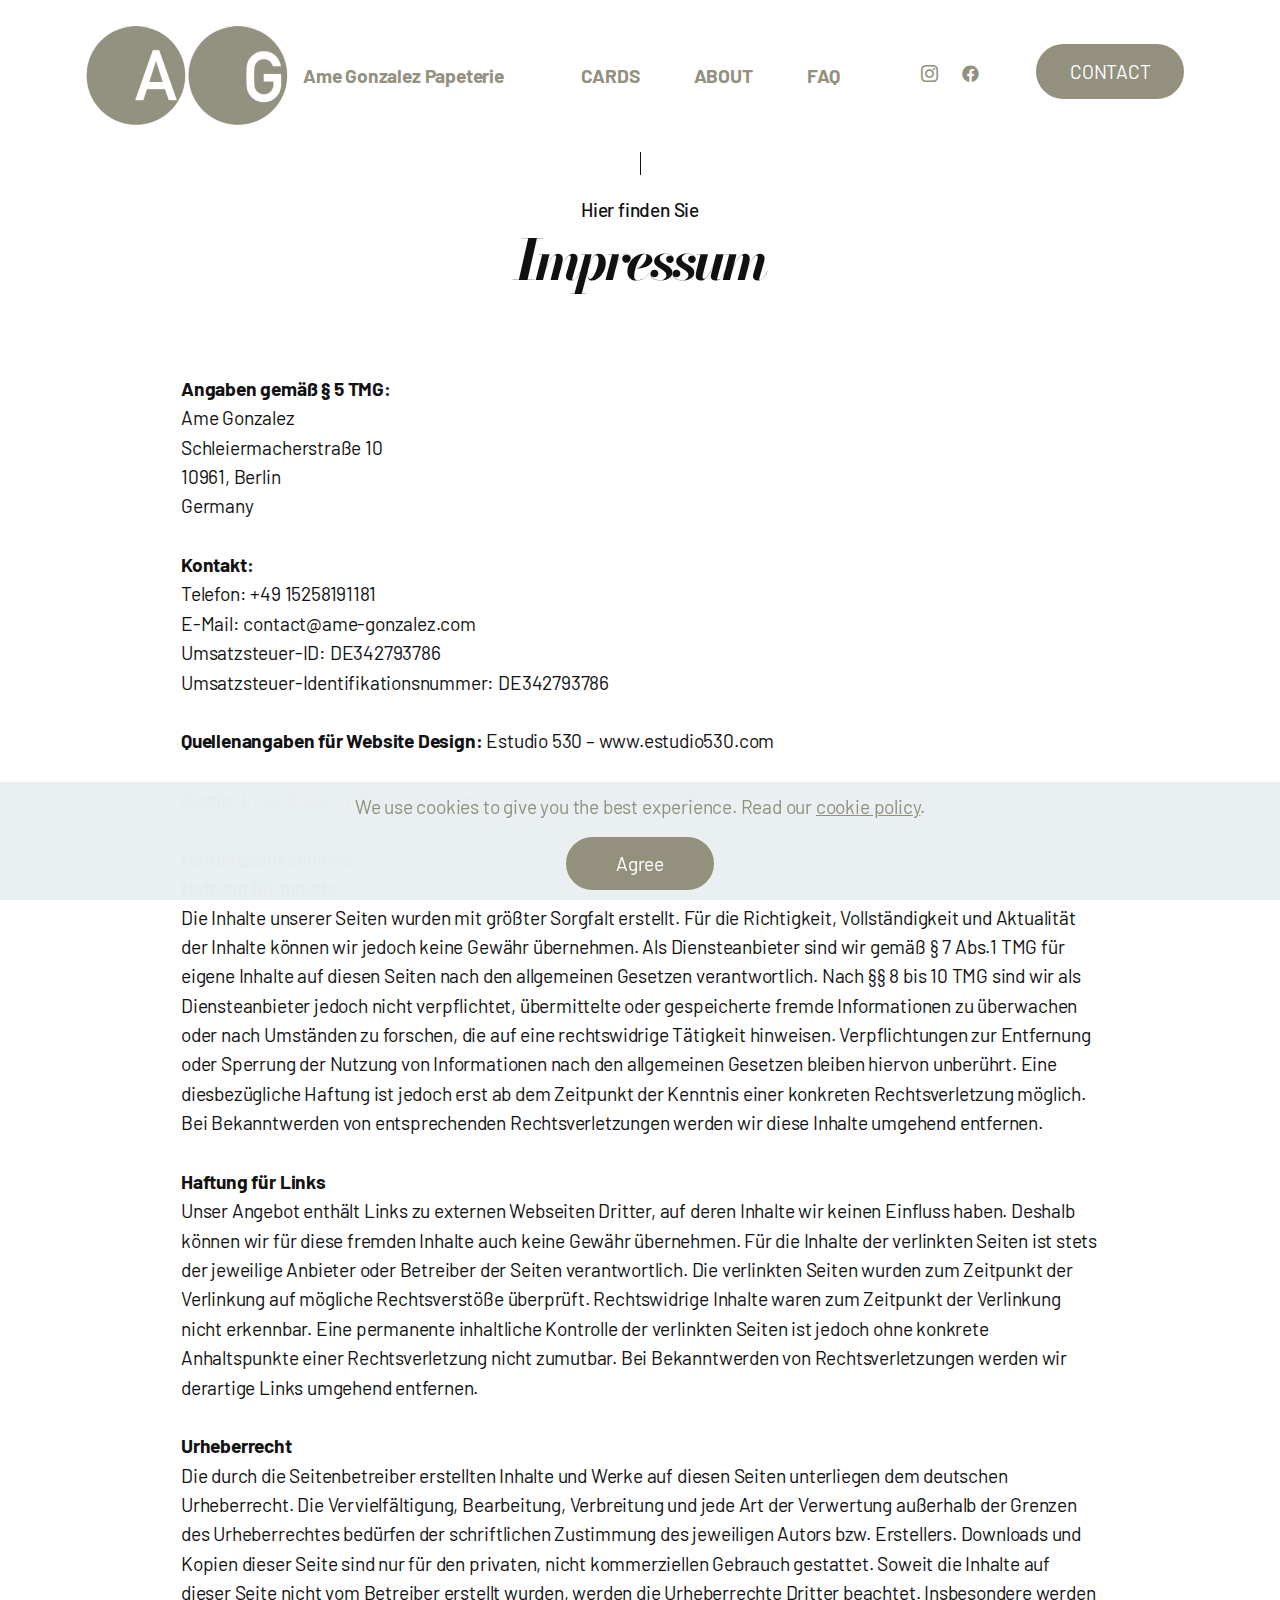
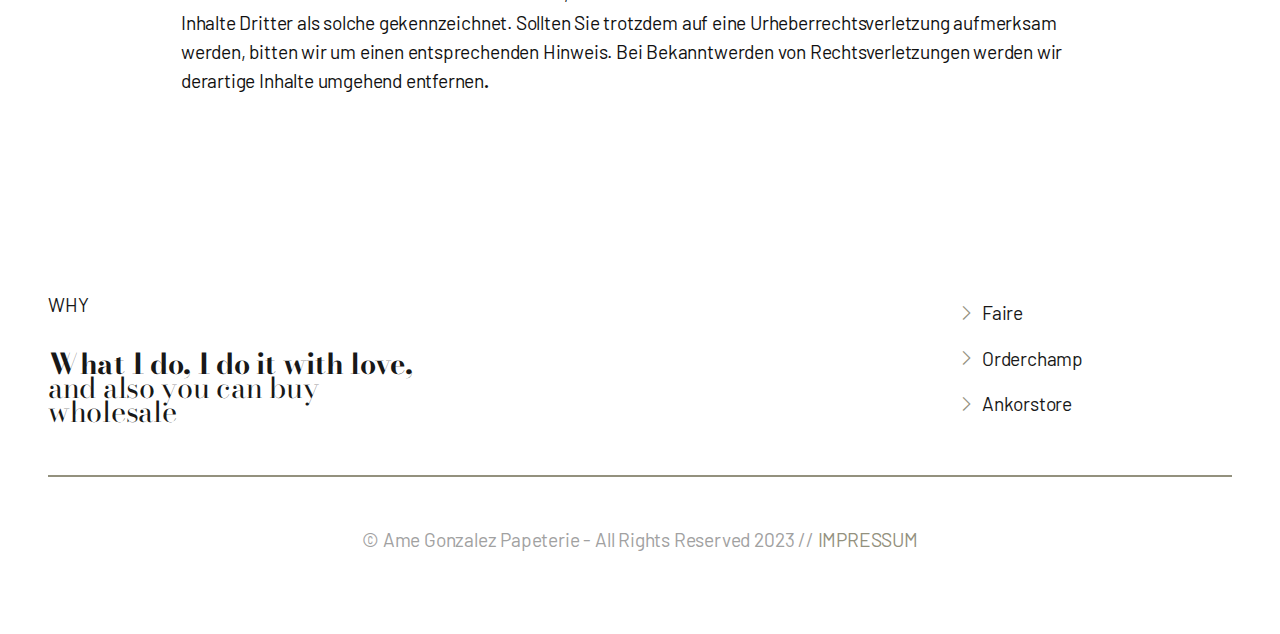
==== commit 9c9cff91: "E530 26.6" ====
--- a/impressum.html
+++ b/impressum.html
@@ -10,7 +10,7 @@
   <meta property="og:image" content="">
   <meta name="twitter:title" content="Impressum">
   <meta name="viewport" content="width=device-width, initial-scale=1, minimum-scale=1">
-  <link rel="shortcut icon" href="assets/images/symbol-ame-gonzalez-128x63.png" type="image/x-icon">
+  <link rel="shortcut icon" href="assets/images/ame-gonzalez-favicon3-201x200.jpg" type="image/x-icon">
   <meta name="description" content="">
   
   
@@ -45,10 +45,10 @@
             <div class="navbar-brand d-flex d-lg-none">
                 <span class="navbar-logo">
                     <a href="index.html">
-                        <img src="assets/images/symbol-ame-gonzalez-128x63.png" alt="Ame González">
+                        <img src="assets/images/ame-gonzalez-favicon3-201x200.jpg" alt="Ame González">
                     </a>
                 </span>
-                <span class="navbar-caption-wrap"><a class="navbar-caption text-primary display-7" href="file:///Users/son/Library/Application%20Support/Mobirise.com/Mobirise/pep0_0040izinc_002enet/addons/postm5/components/index.html">AME G P</a></span>
+                <span class="navbar-caption-wrap"><a class="navbar-caption text-primary display-7" href="file:///Users/son/Library/Application%20Support/Mobirise.com/Mobirise/pep0_0040izinc_002enet/addons/postm5/components/index.html">AME GLEZ.</a></span>
             </div>
             <button class="navbar-toggler" type="button" data-toggle="collapse" data-bs-toggle="collapse" data-target="#navbarSupportedContent" data-bs-target="#navbarSupportedContent" aria-controls="navbarNavAltMarkup" aria-expanded="false" aria-label="Toggle navigation">
                 <div class="hamburger">
@@ -62,12 +62,12 @@
                 <div class="navbar-brand d-none d-lg-flex">
                 <span class="navbar-logo">
                     <a href="index.html">
-                        <img src="assets/images/symbol-ame-gonzalez-200x99.png" alt="Ame Gonzalez Papeterie">
+                        <img src="assets/images/symbol-ame-gonzalez-copy-404x200.png" alt="Ame Gonzalez Papeterie">
                     </a>
                 </span>
                     <span class="navbar-caption-wrap"><a class="navbar-caption text-primary display-7" href="file:///Users/son/Library/Application%20Support/Mobirise.com/Mobirise/pep0_0040izinc_002enet/addons/postm5/components/index.html">Ame Gonzalez Papeterie</a></span>
                 </div>
-                <ul class="navbar-nav nav-dropdown" data-app-modern-menu="true"><li class="nav-item"><a class="nav-link link text-primary display-7" href="index.html#features01-a">CARDS</a></li>
+                <ul class="navbar-nav nav-dropdown" data-app-modern-menu="true"><li class="nav-item"><a class="nav-link link text-primary display-7" href="index.html#header1-f">CARDS</a></li>
                     <li class="nav-item"><a class="nav-link link text-primary display-7" href="index.html#testimonials1-0">ABOUT</a></li>
                     
                     <li class="nav-item"><a class="nav-link link text-primary display-7" href="index.html#content10-d">FAQ</a></li></ul>
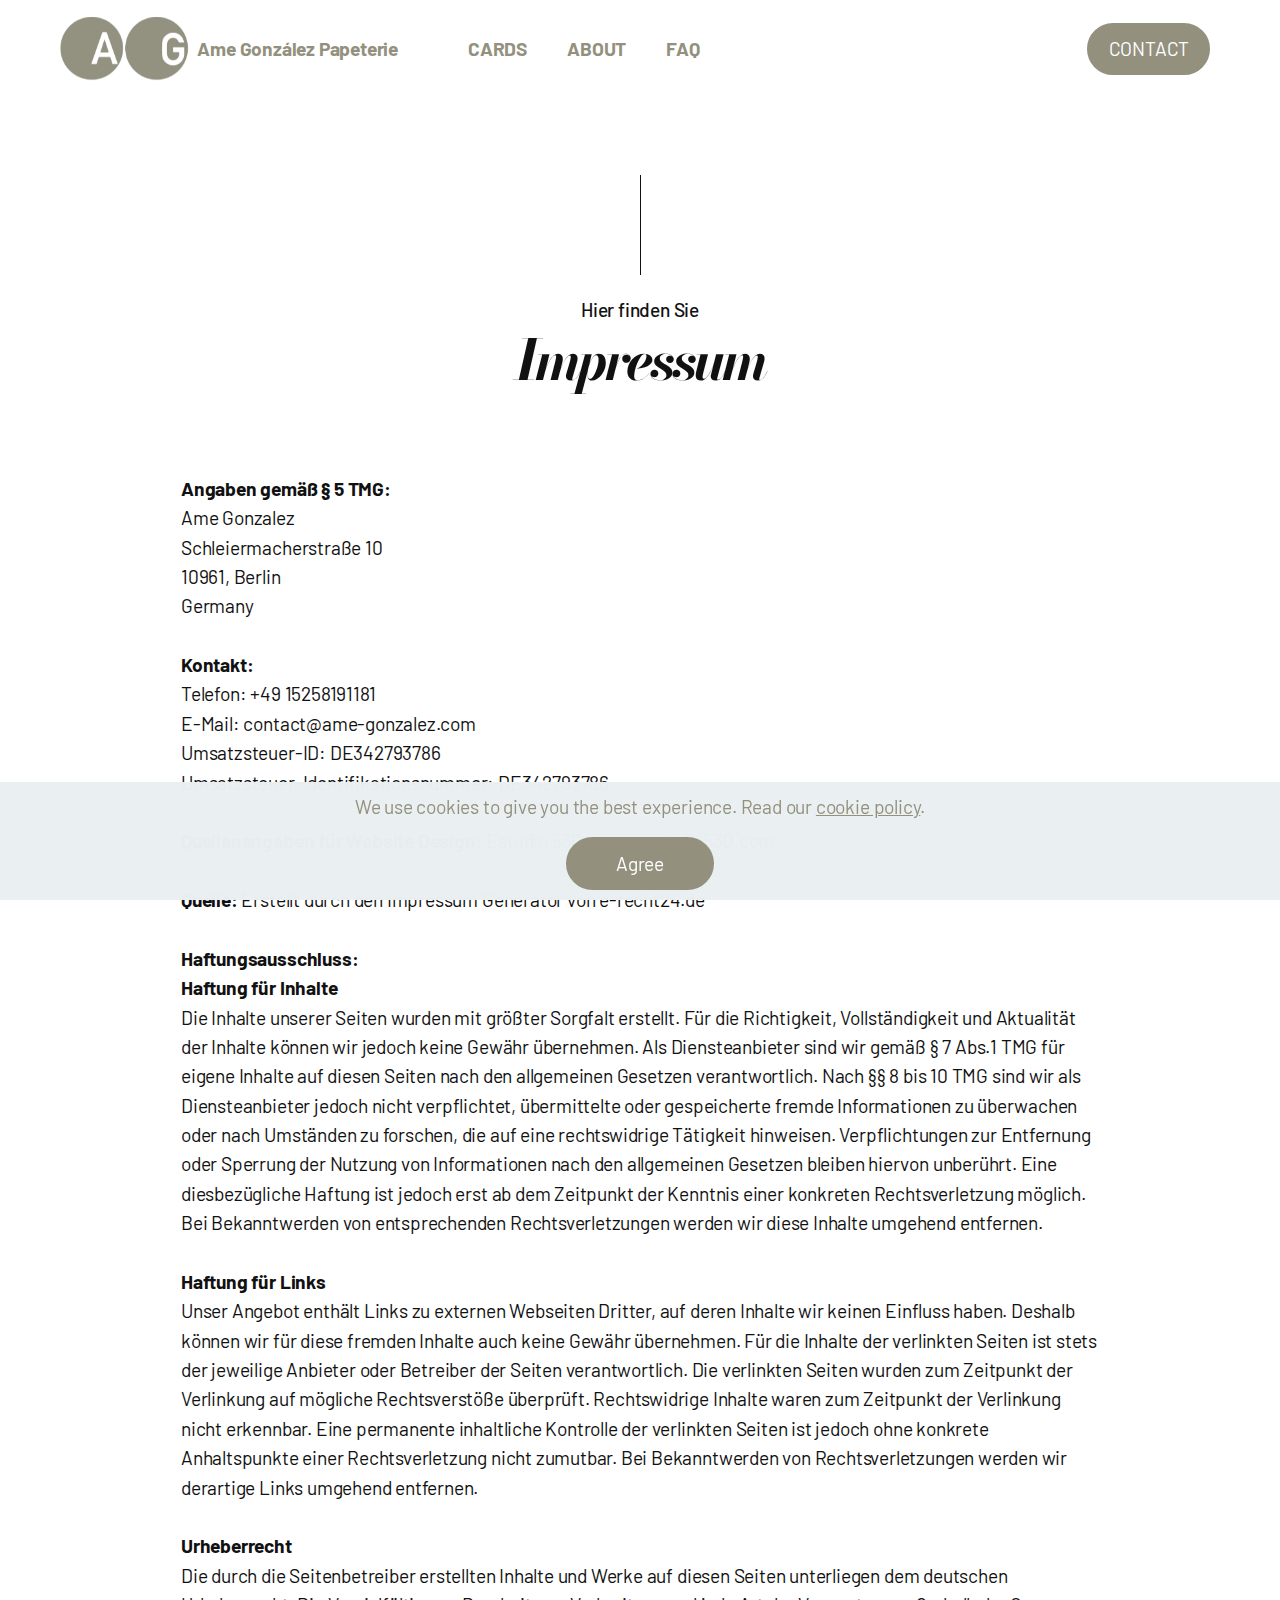
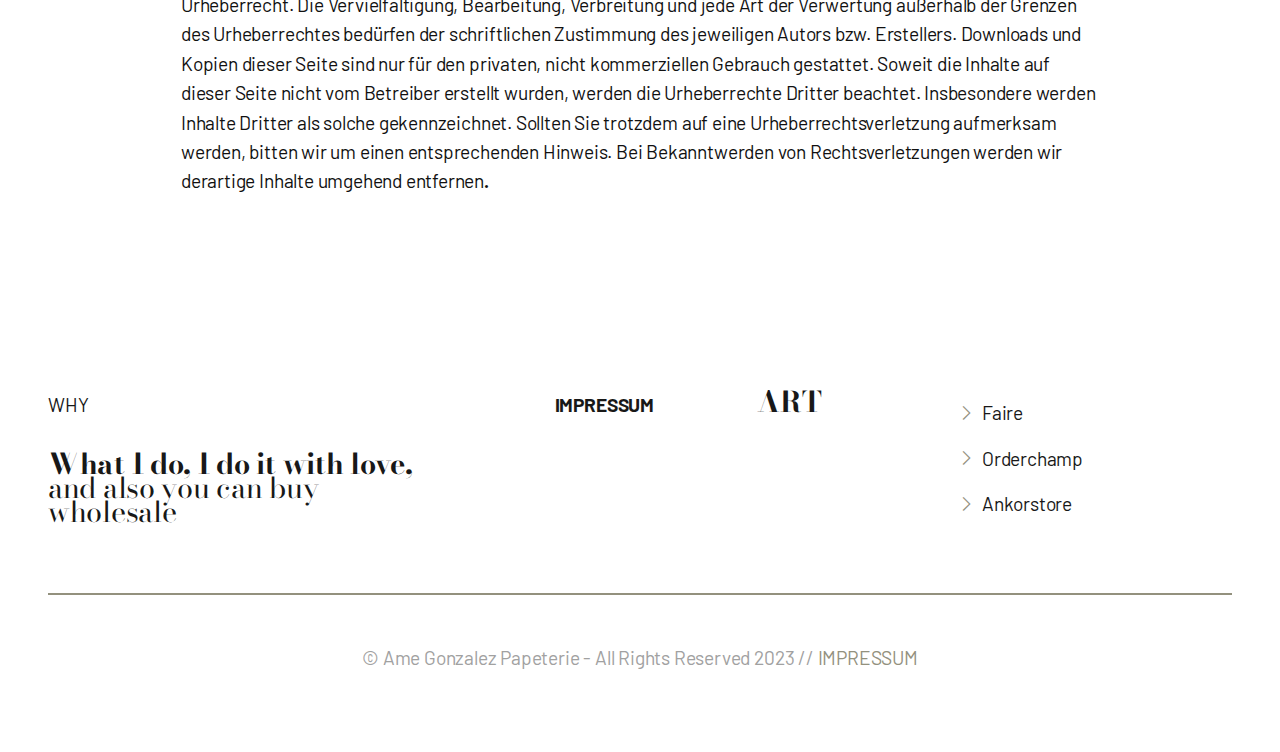
==== commit 0732aa2d: "E530" ====
--- a/impressum.html
+++ b/impressum.html
@@ -10,13 +10,11 @@
   <meta property="og:image" content="">
   <meta name="twitter:title" content="Impressum">
   <meta name="viewport" content="width=device-width, initial-scale=1, minimum-scale=1">
-  <link rel="shortcut icon" href="assets/images/ame-gonzalez-favicon3-201x200.jpg" type="image/x-icon">
+  <link rel="shortcut icon" href="assets/images/symbol-ame-gonzalez-200x99.png" type="image/x-icon">
   <meta name="description" content="">
   
   
   <title>Impressum</title>
-  <link rel="stylesheet" href="assets/font-awesome-brands/../css/fontawesome.min.css">
-  <link rel="stylesheet" href="assets/font-awesome-brands/css/brands.min.css">
   <link rel="stylesheet" href="assets/web/assets/mobirise-icons2/mobirise2.css">
   <link rel="stylesheet" href="assets/bootstrap/css/bootstrap.min.css">
   <link rel="stylesheet" href="assets/bootstrap/css/bootstrap-grid.min.css">
@@ -36,55 +34,50 @@
 </head>
 <body>
   
-  <section data-bs-version="5.1" class="menu bistro_menu1 cid-tim2LGbvHv" once="menu" id="menu1-b">
-
+  <section data-bs-version="5.1" class="menu menu2 charitym5 cid-tIiNC6btRb" once="menu" id="amenu2-10">
     
 
     <nav class="navbar navbar-dropdown navbar-fixed-top navbar-expand-lg">
-        <div class="menu_box container">
-            <div class="navbar-brand d-flex d-lg-none">
+        <div class="container-fluid">
+            <div class="navbar-brand">
                 <span class="navbar-logo">
                     <a href="index.html">
-                        <img src="assets/images/ame-gonzalez-favicon3-201x200.jpg" alt="Ame González">
+                        <img src="assets/images/symbol-ame-gonzalez-200x99.png" alt="Ame Gonzalez" style="height: 4rem;">
                     </a>
                 </span>
-                <span class="navbar-caption-wrap"><a class="navbar-caption text-primary display-7" href="file:///Users/son/Library/Application%20Support/Mobirise.com/Mobirise/pep0_0040izinc_002enet/addons/postm5/components/index.html">AME GLEZ.</a></span>
+                <span class="navbar-caption-wrap"><a class="navbar-caption text-primary display-7" href="#">Ame González Papeterie</a></span>
             </div>
             <button class="navbar-toggler" type="button" data-toggle="collapse" data-bs-toggle="collapse" data-target="#navbarSupportedContent" data-bs-target="#navbarSupportedContent" aria-controls="navbarNavAltMarkup" aria-expanded="false" aria-label="Toggle navigation">
                 <div class="hamburger">
-                    <span></span>
-                    <span></span>
-                    <span></span>
-                    <span></span>
+                    <div>
+                        <span></span>
+                        <span></span>
+                        <span></span>
+                    </div>
+                    <div>
+                        <span></span>
+                        <span></span>
+                        <span></span>
+                    </div>
+                    <div></div>
+                    <div>
+                        <span></span>
+                        <span></span>
+                        <span></span>
+                    </div>
                 </div>
             </button>
             <div class="collapse navbar-collapse" id="navbarSupportedContent">
-                <div class="navbar-brand d-none d-lg-flex">
-                <span class="navbar-logo">
-                    <a href="index.html">
-                        <img src="assets/images/symbol-ame-gonzalez-copy-404x200.png" alt="Ame Gonzalez Papeterie">
-                    </a>
-                </span>
-                    <span class="navbar-caption-wrap"><a class="navbar-caption text-primary display-7" href="file:///Users/son/Library/Application%20Support/Mobirise.com/Mobirise/pep0_0040izinc_002enet/addons/postm5/components/index.html">Ame Gonzalez Papeterie</a></span>
-                </div>
-                <ul class="navbar-nav nav-dropdown" data-app-modern-menu="true"><li class="nav-item"><a class="nav-link link text-primary display-7" href="index.html#header1-f">CARDS</a></li>
-                    <li class="nav-item"><a class="nav-link link text-primary display-7" href="index.html#testimonials1-0">ABOUT</a></li>
-                    
-                    <li class="nav-item"><a class="nav-link link text-primary display-7" href="index.html#content10-d">FAQ</a></li></ul>
-
-                <div class="icons-menu-main">
-                    <a class="iconfont-wrapper" href="https://www.instagram.com/ame_gonzalez_papeterie/" target="_blank">
-                        <span class="p-2 mbr-iconfont socicon-instagram socicon"></span>
-                    </a>
-                    <a class="iconfont-wrapper" href="https://www.facebook.com/profile.php?id=100076356212591" target="_blank">
-                        <span class="p-2 mbr-iconfont fab fa-fw fa-facebook"></span>
-                    </a>
-                    
-                    
-                </div>
-
-                <div class="mbr-section-btn-main" role="tablist"><a class="btn btn-primary display-7" href="mailto:contact@ame-gonzalez.com">CONTACT</a></div>
-                
+                <ul class="navbar-nav nav-dropdown" data-app-modern-menu="true"><li class="nav-item">
+                        <a class="nav-link link text-primary display-7" href="index.html#gallery5-s">CARDS</a>
+                    </li>
+                    <li class="nav-item">
+                        <a class="nav-link link text-primary display-7" href="index.html#testimonials1-v">ABOUT</a>
+                    </li>
+                    <li class="nav-item">
+                        <a class="nav-link link text-primary display-7" href="index.html#content10-d">FAQ</a>
+                    </li></ul>
+                <div class="navbar-buttons mbr-section-btn"><a class="btn btn-primary display-7" href="mailto:contact@ame-gonzalez.com">CONTACT</a></div>
             </div>
         </div>
     </nav>
@@ -131,10 +124,26 @@
             </div>
             <div class="col-lg-1"></div>
             <div class="col-12 col-lg-2">
-                
+                <div class="list-wrapper">
+                    
+                    <ul class="list mbr-fonts-style display-7">
+                        <li class="mbr-list item-wrap"><strong>IMPRESSUM</strong></li>
+                        <li class="mbr-list item-wrap"><br></li>
+                        <li class="mbr-list item-wrap"><br></li>
+                        <li class="mbr-list item-wrap"><br></li>
+                    </ul>
+                </div>
             </div>
             <div class="col-12 col-lg-2">
-                
+                <div class="list-wrapper">
+                    
+                    <ul class="list mbr-fonts-style display-4">
+                        <li class="mbr-list item-wrap"><strong>ART</strong></li>
+                        <li class="mbr-list item-wrap"><br></li>
+                        <li class="mbr-list item-wrap"><br></li>
+                        <li class="mbr-list item-wrap"><br></li>
+                    </ul>
+                </div>
             </div>
             <div class="col-12 col-lg-3">
                 <div class="soc-wrapper">
--- a/assets/mobirise/css/mbr-additional.css
+++ b/assets/mobirise/css/mbr-additional.css
@@ -728,409 +728,275 @@
 .mbr-section-btn-main .btn-danger-outline {
   border-color: #9d5578;
 }
-.cid-tim2LGbvHv {
+.cid-tIiNC6btRb {
   z-index: 1000;
   width: 100%;
-}
-.cid-tim2LGbvHv .navbar-dropdown {
-  background-color: #ffffff !important;
-  padding: 0;
+  position: relative;
+  min-height: 100px;
+}
+.cid-tIiNC6btRb nav.navbar {
   position: fixed;
 }
-.cid-tim2LGbvHv .navbar.navbar-expand-lg .dropdown .dropdown-menu {
-  background-color: #ffffff !important;
-  background: #ffffff;
-}
-.cid-tim2LGbvHv .navbar.navbar-expand-lg .dropdown .dropdown-menu .dropdown-submenu {
-  margin: 0;
-  left: 100%;
-}
-@media (max-width: 991px) {
-  .cid-tim2LGbvHv .menu_box .navbar.opened,
-  .cid-tim2LGbvHv .menu_box .navbar-collapse {
-    background-color: transparent !important;
-    transition: all 0s ease 0s;
-  }
-}
-.cid-tim2LGbvHv nav.navbar {
-  position: fixed;
-  padding-top: 1rem;
-  padding-bottom: 1rem;
-}
-.cid-tim2LGbvHv .icons-menu-main {
-  display: flex;
-  flex-wrap: wrap;
-  max-width: 150px;
-}
-@media (max-width: 991px) {
-  .cid-tim2LGbvHv .icons-menu-main {
-    max-width: 100%;
-    margin: 1rem 0 1rem 1rem;
-  }
-}
-@media (max-width: 991px) {
-  .cid-tim2LGbvHv .mbr-section-btn-main {
-    margin-top: 1rem;
-  }
-}
-.cid-tim2LGbvHv .btn {
-  min-height: 55px;
-  box-shadow: none;
-  margin-top: 0;
-}
-.cid-tim2LGbvHv .btn:hover {
-  box-shadow: none;
-}
-@media (min-width: 992px) {
-  .cid-tim2LGbvHv .offcanvas {
-    padding: 120px 60px 35px;
-    width: 480px;
-    background-color: #454545;
-  }
-  .cid-tim2LGbvHv .offcanvas_image img {
-    width: auto;
-    object-fit: cover;
-    display: inline-block;
-  }
-  .cid-tim2LGbvHv .offcanvas-header {
-    position: relative;
-    padding: 0;
-  }
-  .cid-tim2LGbvHv .offcanvas-header .btn-close {
-    position: absolute;
-    top: -70px;
-    right: 0;
-    width: 35px;
-    height: 30px;
-  }
-  .cid-tim2LGbvHv .offcanvas-body {
-    text-align: center;
-    padding: 0;
-  }
-  .cid-tim2LGbvHv .offcanvas-body .mbr-text,
-  .cid-tim2LGbvHv .offcanvas-body .mbr-section-subtitle {
-    margin-top: 14px;
-  }
-  .cid-tim2LGbvHv .offcanvas-body .offcanvas_contact {
-    margin: 35px 0;
-  }
-  .cid-tim2LGbvHv .offcanvas_box button.btn_offcanvas {
-    outline: none;
-    width: 40px;
-    height: 40px;
-    cursor: pointer;
-    transition: all 0.2s;
-    position: relative;
-    align-self: center;
-  }
-  .cid-tim2LGbvHv .offcanvas_box button.btn_offcanvas .hamburger span {
-    position: absolute;
-    right: 0;
-    width: 40px;
-    height: 2px;
-    border-right: 5px;
-    background-color: #181818;
-  }
-  .cid-tim2LGbvHv .offcanvas_box button.btn_offcanvas .hamburger span:nth-child(1) {
-    top: 18px;
-    transition: all 0.2s;
-  }
-  .cid-tim2LGbvHv .offcanvas_box button.btn_offcanvas .hamburger span:nth-child(2) {
-    top: 25px;
-    transition: all 0.2s;
-  }
-  .cid-tim2LGbvHv .offcanvas_box button.btn_offcanvas:hover .hamburger span {
-    width: 36px;
-  }
-  .cid-tim2LGbvHv .offcanvas_box button.btn_offcanvas:hover .hamburger span:nth-child(2) {
-    width: 33px;
-    transition-delay: 0.2s;
-  }
-  .cid-tim2LGbvHv ul.navbar-nav {
-    padding-bottom: 1.5rem;
-  }
-  .cid-tim2LGbvHv .dropdown-menu .dropdown-toggle[data-toggle="dropdown-submenu"]::after,
-  .cid-tim2LGbvHv .link.dropdown-toggle::after {
-    display: inline-block;
-    width: 7px;
-    height: 7px;
-    margin-left: .5rem;
-    margin-bottom: 2px;
-    content: "";
-    border: 2px solid;
-    border-left: none;
-    border-top: none;
-    transform: rotate(-45deg);
-  }
-  .cid-tim2LGbvHv .link.dropdown-toggle::after {
-    padding: 0 !important;
-    transform: rotate(45deg);
-  }
-  .cid-tim2LGbvHv li.nav-item {
-    position: relative;
-    display: inline-block;
-    padding: 1px 7px !important;
-    vertical-align: middle;
-    line-height: 2em !important;
-    font-weight: 600 !important;
-    text-decoration: none;
-    letter-spacing: 0 !important;
-  }
-  .cid-tim2LGbvHv li.nav-item:hover {
-    opacity: .8;
-  }
-  .cid-tim2LGbvHv .lg_brand {
-    margin: 0 1rem;
-  }
-}
-.cid-tim2LGbvHv .nav-item {
-  margin: 4px 15px;
-}
-@media (min-width: 1200px) {
-  .cid-tim2LGbvHv .nav-item {
-    margin: 4px 20px;
-  }
-}
-@media (max-width: 991px) {
-  .cid-tim2LGbvHv .nav-item {
-    margin: 0 !important;
-  }
-}
-.cid-tim2LGbvHv .dropdown-menu {
-  border-radius: 0;
-  box-shadow: none;
-  text-align: left;
-}
-@media (min-width: 992px) {
-  .cid-tim2LGbvHv .dropdown-menu {
-    padding: 18px 34px 22px;
-    min-width: 250px;
-    top: 72px !important;
-    left: -40px !important;
-  }
-  .cid-tim2LGbvHv .dropdown-menu.dropdown-submenu {
-    left: 215px !important;
-    top: -45% !important;
-  }
-}
-@media (max-width: 991px) {
-  .cid-tim2LGbvHv .dropdown-menu .dropdown-toggle[data-toggle="dropdown-submenu"]::after,
-  .cid-tim2LGbvHv .link.dropdown-toggle::after {
-    display: inline-block;
-    width: 7px;
-    height: 7px;
-    margin-left: .5rem;
-    margin-bottom: 2px;
-    content: "";
-    border: 2px solid;
-    border-left: none;
-    border-top: none;
-    transform: rotate(-45deg);
-    right: 15px;
-    position: absolute;
-    margin-top: -2px;
-  }
-  .cid-tim2LGbvHv .show.dropdown-toggle[aria-expanded="true"]::after {
-    transform: rotate(45deg);
-    margin-top: -4px;
-  }
-  .cid-tim2LGbvHv .offcanvas_box {
-    display: none;
-  }
-}
-.cid-tim2LGbvHv .dropdown-item {
-  border: none;
-  font-weight: 400 !important;
-}
-.cid-tim2LGbvHv .nav-dropdown .link {
-  font-weight: 700 !important;
-  padding: 0 !important;
-  margin: 0 !important;
-}
-.cid-tim2LGbvHv .nav-dropdown .link.dropdown-toggle::after {
+.cid-tIiNC6btRb .dropdown-item:before {
+  font-family: Moririse2 !important;
+  content: "\e966";
+  display: inline-block;
+  width: 0;
+  position: absolute;
+  left: 1rem;
+  top: 0.5rem;
+  margin-right: 0.5rem;
+  line-height: 1;
+  font-size: inherit;
+  vertical-align: middle;
+  text-align: center;
+  overflow: hidden;
+  transform: scale(0, 1);
+  transition: all 0.25s ease-in-out;
+}
+.cid-tIiNC6btRb .dropdown-menu {
+  padding: 15px 0;
+  box-shadow: 0 1px 3px 0 rgba(0, 0, 0, 0.1);
+  border: 2px solid #ffffff !important;
+}
+.cid-tIiNC6btRb .dropdown-item {
+  position: relative !important;
+  padding: 2px 40px !important;
+}
+.cid-tIiNC6btRb .dropdown-item:after {
+  right: 1rem !important;
+}
+.cid-tIiNC6btRb .dropdown-item:before {
+  content: "";
+  display: block !important;
+  position: absolute;
+  left: 40px;
+  bottom: 2px;
+  top: auto !important;
+  height: 1px;
+  width: 0;
+  overflow: visible !important;
+  transform: scale(1) !important;
+  background-color: currentColor;
+  transition: 0.4s cubic-bezier(0.33, 0.52, 0.05, 0.96);
+}
+.cid-tIiNC6btRb .dropdown-item:hover:before,
+.cid-tIiNC6btRb .dropdown-item:focus:before {
+  width: calc(100% - 80px);
+}
+.cid-tIiNC6btRb .nav-dropdown .link {
+  padding: 0 0.3em !important;
+  margin: 0.667em 1em !important;
+}
+.cid-tIiNC6btRb .nav-dropdown .link.dropdown-toggle::after {
   margin-left: 0.5rem;
   margin-top: 0.2rem;
 }
-.cid-tim2LGbvHv .nav-link {
+.cid-tIiNC6btRb .nav-link {
   position: relative;
-  color: #181818;
-}
-.cid-tim2LGbvHv .container {
+}
+.cid-tIiNC6btRb .container {
   display: flex;
   margin: auto;
 }
-.cid-tim2LGbvHv .iconfont-wrapper {
-  color: #93917e;
-  font-size: 17px;
-  margin-right: 10px;
-  margin-bottom: 5px;
-  width: 25px;
-  height: 25px;
-  border-radius: 50%;
+@media (min-width: 992px) {
+  .cid-tIiNC6btRb .container {
+    flex-wrap: nowrap;
+  }
+}
+.cid-tIiNC6btRb .navbar-nav {
   display: flex;
   justify-content: center;
   align-items: center;
-  transition: all 0.2s ease-in-out;
-}
-.cid-tim2LGbvHv .iconfont-wrapper:last-child {
-  margin-right: 0;
-}
-.cid-tim2LGbvHv .iconfont-wrapper:hover {
-  color: #93917e;
-}
-.cid-tim2LGbvHv .navbar-caption {
-  color: #181818;
-}
-.cid-tim2LGbvHv .navbar-nav {
-  margin: 0 1rem;
-}
-@media (min-width: 992px) {
-  .cid-tim2LGbvHv .navbar-nav {
-    margin: 0;
-  }
-}
-.cid-tim2LGbvHv .dropdown-menu,
-.cid-tim2LGbvHv .navbar.opened {
-  background-color: false !important;
-}
-.cid-tim2LGbvHv .nav-item:focus,
-.cid-tim2LGbvHv .nav-link:focus {
+  flex-wrap: wrap;
+  margin-right: auto;
+  min-height: 98px;
+}
+.cid-tIiNC6btRb .navbar-nav .nav-item {
+  margin: 0;
+}
+.cid-tIiNC6btRb .navbar-nav .nav-link {
+  position: relative;
+  padding: 0 !important;
+  margin: 10px 20px !important;
+  transition: .4s all;
+  font-weight: 700 !important;
+}
+.cid-tIiNC6btRb .navbar-nav .nav-link:before {
+  content: "";
+  display: block !important;
+  position: absolute;
+  left: 0;
+  bottom: 0;
+  height: 2px;
+  width: 0;
+  background-color: currentColor;
+  transition: 0.4s cubic-bezier(0.33, 0.52, 0.05, 0.96);
+}
+.cid-tIiNC6btRb .navbar-nav .nav-link:hover:before {
+  width: 100%;
+}
+.cid-tIiNC6btRb .dropdown-menu,
+.cid-tIiNC6btRb .navbar.opened {
+  background: #ffffff !important;
+}
+.cid-tIiNC6btRb .nav-item:focus,
+.cid-tIiNC6btRb .nav-link:focus {
   outline: none;
 }
-.cid-tim2LGbvHv .dropdown .dropdown-menu .dropdown-item {
+.cid-tIiNC6btRb .dropdown .dropdown-menu .dropdown-item {
   width: auto;
   transition: all 0.25s ease-in-out;
 }
-.cid-tim2LGbvHv .dropdown .dropdown-menu .dropdown-item::after {
+.cid-tIiNC6btRb .dropdown .dropdown-menu .dropdown-item::after {
   right: 0.5rem;
 }
-.cid-tim2LGbvHv .dropdown .dropdown-menu .dropdown-item .mbr-iconfont {
+.cid-tIiNC6btRb .dropdown .dropdown-menu .dropdown-item .mbr-iconfont {
   margin-right: 0.5rem;
   vertical-align: sub;
 }
-.cid-tim2LGbvHv .dropdown .dropdown-menu .dropdown-item .mbr-iconfont:before {
+.cid-tIiNC6btRb .dropdown .dropdown-menu .dropdown-item .mbr-iconfont:before {
   display: inline-block;
   transform: scale(1, 1);
   transition: all 0.25s ease-in-out;
 }
-.cid-tim2LGbvHv .collapsed .dropdown-menu .dropdown-item:before {
+.cid-tIiNC6btRb .collapsed .dropdown-menu .dropdown-item:before {
   display: none;
 }
-.cid-tim2LGbvHv .collapsed .dropdown .dropdown-menu .dropdown-item {
+.cid-tIiNC6btRb .collapsed .dropdown .dropdown-menu .dropdown-item {
   padding: 0.235em 1.5em 0.235em 1.5em !important;
   transition: none;
   margin: 0 !important;
 }
-.cid-tim2LGbvHv .navbar {
-  min-height: 140px;
-  padding: 20px 0;
+.cid-tIiNC6btRb .navbar {
+  min-height: 100px;
   transition: all 0.3s;
-  border-bottom-width: 0px;
-}
-.cid-tim2LGbvHv .navbar.opened {
+  border-bottom: none !important;
+  box-shadow: 0 1px 3px 0 rgba(0, 0, 0, 0.1);
+  background: #ffffff;
+  border-bottom: 2px solid #ffffff !important;
+  box-shadow: none !important;
+  padding: 0 !important;
+}
+.cid-tIiNC6btRb .navbar.opened {
   transition: all 0.3s;
 }
-.cid-tim2LGbvHv .navbar .dropdown-item {
-  padding: 0;
-  margin: 8px 0;
-}
-.cid-tim2LGbvHv .navbar .navbar-logo img {
-  min-width: 100px;
-  min-height: 100px;
-  object-fit: cover;
-}
-.cid-tim2LGbvHv .navbar .navbar-collapse {
-  justify-content: space-between;
+.cid-tIiNC6btRb .navbar .dropdown-item {
+  padding: 0.5rem 1.8rem;
+}
+.cid-tIiNC6btRb .navbar .navbar-logo {
+  margin-right: 0.5rem !important;
+}
+.cid-tIiNC6btRb .navbar .navbar-logo img {
+  width: auto;
+}
+.cid-tIiNC6btRb .navbar .navbar-collapse {
+  justify-content: flex-end;
   z-index: 1;
 }
-.cid-tim2LGbvHv .navbar.collapsed {
+.cid-tIiNC6btRb .navbar.collapsed {
   justify-content: center;
 }
-.cid-tim2LGbvHv .navbar.collapsed .nav-item .nav-link::before {
+.cid-tIiNC6btRb .navbar.collapsed .nav-item .nav-link::before {
   display: none;
 }
-.cid-tim2LGbvHv .navbar.collapsed.opened .dropdown-menu {
+.cid-tIiNC6btRb .navbar.collapsed.opened .dropdown-menu {
   top: 0;
 }
-.cid-tim2LGbvHv .navbar.collapsed .dropdown-menu .dropdown-submenu {
+@media (min-width: 992px) {
+  .cid-tIiNC6btRb .navbar.collapsed.opened:not(.navbar-short) .navbar-collapse {
+    max-height: calc(98.5vh - 4rem);
+  }
+}
+.cid-tIiNC6btRb .navbar.collapsed .dropdown-menu .dropdown-submenu {
   left: 0 !important;
 }
-.cid-tim2LGbvHv .navbar.collapsed .dropdown-menu .dropdown-item:after {
+.cid-tIiNC6btRb .navbar.collapsed .dropdown-menu .dropdown-item:after {
   right: auto;
 }
-.cid-tim2LGbvHv .navbar.collapsed ul.navbar-nav li {
+.cid-tIiNC6btRb .navbar.collapsed .dropdown-menu .dropdown-toggle[data-toggle="dropdown-submenu"]:after {
+  margin-left: 0.5rem;
+  margin-top: 0.2rem;
+  border-top: 0.35em solid;
+  border-right: 0.35em solid transparent;
+  border-left: 0.35em solid transparent;
+  border-bottom: 0;
+  top: 41%;
+}
+.cid-tIiNC6btRb .navbar.collapsed ul.navbar-nav li {
   margin: auto;
 }
-.cid-tim2LGbvHv .navbar.collapsed .dropdown-menu .dropdown-item {
+.cid-tIiNC6btRb .navbar.collapsed .dropdown-menu .dropdown-item {
   padding: 0.25rem 1.5rem;
-  text-align: left;
-}
-.cid-tim2LGbvHv .navbar.collapsed .icons-menu {
-  padding: 0;
+  text-align: center;
+}
+.cid-tIiNC6btRb .navbar.collapsed .icons-menu {
+  padding-left: 0;
+  padding-right: 0;
+  padding-top: 0.5rem;
+  padding-bottom: 0.5rem;
 }
 @media (max-width: 991px) {
-  .cid-tim2LGbvHv .navbar .nav-item {
-    padding: .5rem 0;
-  }
-  .cid-tim2LGbvHv .navbar .navbar-collapse {
-    padding: 34px 0;
-    border-radius: 25px;
-  }
-  .cid-tim2LGbvHv .navbar .nav-item .nav-link::before {
+  .cid-tIiNC6btRb .navbar .nav-item .nav-link::before {
     display: none;
   }
-  .cid-tim2LGbvHv .navbar.opened .dropdown-menu {
+  .cid-tIiNC6btRb .navbar.opened .dropdown-menu {
     top: 0;
   }
-  .cid-tim2LGbvHv .navbar .dropdown-menu {
-    padding: 6px 0 6px 15px;
-  }
-  .cid-tim2LGbvHv .navbar .dropdown-menu .dropdown-submenu {
+  .cid-tIiNC6btRb .navbar .dropdown-menu .dropdown-submenu {
     left: 0 !important;
   }
-  .cid-tim2LGbvHv .navbar .dropdown-menu .dropdown-item:after {
+  .cid-tIiNC6btRb .navbar .dropdown-menu .dropdown-item:after {
     right: auto;
   }
-  .cid-tim2LGbvHv .navbar .navbar-logo img {
+  .cid-tIiNC6btRb .navbar .dropdown-menu .dropdown-toggle[data-toggle="dropdown-submenu"]:after {
+    margin-left: 0.5rem;
+    margin-top: 0.2rem;
+    border-top: 0.35em solid;
+    border-right: 0.35em solid transparent;
+    border-left: 0.35em solid transparent;
+    border-bottom: 0;
+    top: 40%;
+  }
+  .cid-tIiNC6btRb .navbar .navbar-logo img {
     height: 3rem !important;
   }
-  .cid-tim2LGbvHv .navbar ul.navbar-nav {
-    overflow: hidden;
-  }
-  .cid-tim2LGbvHv .navbar ul.navbar-nav li {
-    margin: 0;
-  }
-  .cid-tim2LGbvHv .navbar .dropdown-menu .dropdown-item {
-    padding: 0 !important;
-    margin: 0;
-    margin-top: 8px;
-    text-align: left;
-  }
-  .cid-tim2LGbvHv .navbar .navbar-brand {
+  .cid-tIiNC6btRb .navbar ul.navbar-nav li {
+    margin: auto;
+  }
+  .cid-tIiNC6btRb .navbar .dropdown-menu .dropdown-item {
+    padding: 0.25rem 1.5rem !important;
+    text-align: center;
+  }
+  .cid-tIiNC6btRb .navbar .navbar-brand {
     flex-shrink: initial;
     flex-basis: auto;
     word-break: break-word;
     padding-right: 2rem;
   }
-  .cid-tim2LGbvHv .navbar .navbar-toggler {
+  .cid-tIiNC6btRb .navbar .navbar-toggler {
     flex-basis: auto;
   }
-  .cid-tim2LGbvHv .navbar .icons-menu {
-    padding: 0;
-  }
-}
-.cid-tim2LGbvHv .navbar.navbar-short {
-  min-height: 60px;
-}
-.cid-tim2LGbvHv .navbar.navbar-short .navbar-logo img {
-  height: 2.5rem !important;
-}
-.cid-tim2LGbvHv .navbar.navbar-short .navbar-brand {
-  min-height: 60px;
+  .cid-tIiNC6btRb .navbar .icons-menu {
+    padding-left: 0;
+    padding-top: 0.5rem;
+    padding-bottom: 0.5rem;
+  }
+}
+@media (max-width: 991px) and (max-width: 767px) {
+  .cid-tIiNC6btRb .navbar .navbar-brand {
+    width: calc(100% - 31px);
+  }
+}
+.cid-tIiNC6btRb .navbar.navbar-short {
+  min-height: 100px;
+}
+.cid-tIiNC6btRb .navbar.navbar-short .navbar-brand {
+  min-height: 98px;
   padding: 0;
 }
-.cid-tim2LGbvHv .navbar-brand {
-  min-height: 70px;
+.cid-tIiNC6btRb .navbar-brand {
+  min-height: 98px;
   flex-shrink: 0;
   align-items: center;
   margin-right: 0;
@@ -1138,162 +1004,251 @@
   transition: all 0.3s;
   word-break: break-word;
   z-index: 1;
-}
-.cid-tim2LGbvHv .navbar-brand .navbar-caption {
+  padding-right: 50px !important;
+}
+.cid-tIiNC6btRb .navbar-brand .navbar-caption {
   line-height: inherit !important;
 }
-.cid-tim2LGbvHv .navbar-brand .navbar-logo a {
+.cid-tIiNC6btRb .navbar-brand .navbar-logo a {
   outline: none;
 }
-.cid-tim2LGbvHv .dropdown-item.active,
-.cid-tim2LGbvHv .dropdown-item:active {
+.cid-tIiNC6btRb .dropdown-item.active,
+.cid-tIiNC6btRb .dropdown-item:active {
   background-color: transparent;
 }
-.cid-tim2LGbvHv .navbar-expand-lg .navbar-nav .nav-link {
+.cid-tIiNC6btRb .navbar-expand-lg .navbar-nav .nav-link {
   padding: 0;
 }
-.cid-tim2LGbvHv .nav-dropdown .link.dropdown-toggle {
+.cid-tIiNC6btRb .nav-dropdown .link.dropdown-toggle {
   margin-right: 1.667em;
 }
-.cid-tim2LGbvHv .nav-dropdown .link.dropdown-toggle[aria-expanded="true"] {
+.cid-tIiNC6btRb .nav-dropdown .link.dropdown-toggle[aria-expanded="true"] {
   margin-right: 0;
   padding: 0.667em 1.667em;
 }
-.cid-tim2LGbvHv .navbar .dropdown.open > .dropdown-menu {
+.cid-tIiNC6btRb .navbar.navbar-expand-lg .dropdown .dropdown-menu {
+  background: #ffffff;
+}
+.cid-tIiNC6btRb .navbar.navbar-expand-lg .dropdown .dropdown-menu .dropdown-submenu {
+  margin: 0;
+  left: 100%;
+}
+.cid-tIiNC6btRb .navbar .dropdown.open > .dropdown-menu {
   display: block;
 }
-.cid-tim2LGbvHv ul.navbar-nav {
+.cid-tIiNC6btRb ul.navbar-nav {
   flex-wrap: wrap;
-  padding-bottom: 0;
-}
-.cid-tim2LGbvHv .navbar-buttons {
+}
+.cid-tIiNC6btRb .navbar-buttons {
   text-align: center;
-  min-width: 170px;
-}
-.cid-tim2LGbvHv button.navbar-toggler {
+}
+.cid-tIiNC6btRb button.navbar-toggler {
   outline: none;
-  width: 48px;
-  height: 48px;
-  border-radius: 50%;
+  width: 24px;
+  height: 24px;
   cursor: pointer;
   transition: all 0.2s;
   position: relative;
   align-self: center;
-  color: #ffffff;
-  background: #ffffff;
-}
-.cid-tim2LGbvHv button.navbar-toggler .hamburger span {
+  padding: 0 !important;
+  border: none !important;
+}
+.cid-tIiNC6btRb button.navbar-toggler .hamburger div {
+  display: flex;
+  justify-content: space-between;
+  align-items: center;
   position: absolute;
-  right: 10px;
-  margin-top: 14px;
-  width: 26px;
-  height: 2px;
-  border-right: 5px;
-  background-color: #181818;
-}
-.cid-tim2LGbvHv button.navbar-toggler .hamburger span:nth-child(1) {
+  right: 0;
+  width: 100%;
+  height: 4px;
+  background-color: transparent;
+  opacity: 1;
+}
+.cid-tIiNC6btRb button.navbar-toggler .hamburger div:nth-child(1) {
   top: 0;
-  transition: all 0.2s;
-}
-.cid-tim2LGbvHv button.navbar-toggler .hamburger span:nth-child(2) {
-  top: 8px;
-  transition: all 0.15s;
-}
-.cid-tim2LGbvHv button.navbar-toggler .hamburger span:nth-child(3) {
-  top: 8px;
-  transition: all 0.15s;
-}
-.cid-tim2LGbvHv button.navbar-toggler .hamburger span:nth-child(4) {
-  top: 16px;
-  transition: all 0.2s;
-}
-.cid-tim2LGbvHv nav.opened .hamburger span:nth-child(1) {
-  top: 8px;
-  width: 0;
+  transition: all 0.3s;
+}
+.cid-tIiNC6btRb button.navbar-toggler .hamburger div:nth-child(2) {
+  top: 10px;
+  transition: all 0.25s;
+}
+.cid-tIiNC6btRb button.navbar-toggler .hamburger div:nth-child(3) {
+  top: 10px;
+  transition: all 0.25s;
+}
+.cid-tIiNC6btRb button.navbar-toggler .hamburger div:nth-child(4) {
+  top: 20px;
+  transition: all 0.3s;
+}
+.cid-tIiNC6btRb button.navbar-toggler .hamburger span {
+  width: 4px;
+  height: 4px;
+  background-color: #93917e;
+  border-radius: 50%;
+}
+.cid-tIiNC6btRb button.navbar-toggler:hover .hamburger div:nth-child(1) {
+  top: 10px;
   opacity: 0;
-  right: 50%;
-  transition: all 0.2s;
-}
-.cid-tim2LGbvHv nav.opened .hamburger span:nth-child(2) {
+  transition: all 0.3s;
+}
+.cid-tIiNC6btRb button.navbar-toggler:hover .hamburger div:nth-child(2) {
+  top: 10px;
+  transition: all 0.25s;
+  opacity: 1;
+}
+.cid-tIiNC6btRb button.navbar-toggler:hover .hamburger div:nth-child(3) {
+  top: 10px;
+  opacity: 1;
+  transition: all 0.25s;
+}
+.cid-tIiNC6btRb button.navbar-toggler:hover .hamburger div:nth-child(4) {
+  top: 10px;
+  opacity: 0;
+  transition: all 0.3s;
+}
+.cid-tIiNC6btRb nav.opened .hamburger div:nth-child(1) {
+  top: 10px;
+  opacity: 0;
+}
+.cid-tIiNC6btRb nav.opened .hamburger div:nth-child(2) {
+  top: 10px;
+  opacity: 1;
   transform: rotate(45deg);
-  transition: all 0.25s;
-}
-.cid-tim2LGbvHv nav.opened .hamburger span:nth-child(3) {
+  background-color: #93917e;
+}
+.cid-tIiNC6btRb nav.opened .hamburger div:nth-child(3) {
+  top: 10px;
+  opacity: 1;
   transform: rotate(-45deg);
-  transition: all 0.25s;
-}
-.cid-tim2LGbvHv nav.opened .hamburger span:nth-child(4) {
-  top: 8px;
-  width: 0;
+  background-color: #93917e;
+}
+.cid-tIiNC6btRb nav.opened .hamburger div:nth-child(4) {
+  top: 10px;
   opacity: 0;
-  right: 50%;
-  transition: all 0.2s;
-}
-.cid-tim2LGbvHv a.nav-link {
+  transition: all 0.3s;
+}
+.cid-tIiNC6btRb nav.opened button.navbar-toggler:hover {
+  transform: rotate(90deg);
+}
+.cid-tIiNC6btRb .navbar-dropdown {
+  padding: 0 1rem;
+  position: fixed;
+}
+.cid-tIiNC6btRb a.nav-link {
   display: flex;
   align-items: center;
-  justify-content: flex-start;
-}
-.cid-tim2LGbvHv .icons-menu {
+  justify-content: center;
+}
+.cid-tIiNC6btRb .icons-menu {
   flex-wrap: nowrap;
   display: flex;
   justify-content: center;
-  padding: 0;
+  padding-left: 1rem;
+  padding-right: 1rem;
+  padding-top: 0.3rem;
   text-align: center;
-  margin-bottom: 35px;
 }
 @media screen and (-ms-high-contrast: active), (-ms-high-contrast: none) {
-  .cid-tim2LGbvHv .navbar {
+  .cid-tIiNC6btRb .navbar {
     height: 70px;
   }
-  .cid-tim2LGbvHv .navbar.opened {
+  .cid-tIiNC6btRb .navbar.opened {
     height: auto;
   }
-  .cid-tim2LGbvHv .nav-item .nav-link:hover::before {
+  .cid-tIiNC6btRb .nav-item .nav-link:hover::before {
     width: 175%;
     max-width: calc(100% + 2rem);
     left: -1rem;
   }
 }
-.cid-tim2LGbvHv .navbar-dropdown .navbar-logo {
-  margin-right: 15px;
-}
-@media (min-width: 768px) {
-  .cid-tim2LGbvHv .container-fluid {
-    padding-left: 60px;
-    padding-right: 60px;
-  }
-}
-.cid-tim2LGbvHv .navbar-caption:hover {
-  color: #93917e;
-}
-.cid-tim2LGbvHv .mbr-section-subtitle {
-  color: #ffffff;
-}
-.cid-tim2LGbvHv .mbr-text {
-  color: #ffffff;
-  text-align: left;
-}
-.cid-tim2LGbvHv .text_widget {
-  color: #ffffff;
-}
-.cid-tim2LGbvHv .mbr-section-subtitle,
-.cid-tim2LGbvHv .text_widget {
-  text-align: left;
-}
-.cid-tim2LGbvHv a[class*="text-"]:not(.nav-link):not(.dropdown-item):not([role]):not(.navbar-caption):hover {
-  background-image: none;
-}
-.cid-tim8TgPnFf {
-  background-color: #93917e;
-}
-.cid-tim8TgPnFf .container-fluid {
-  padding-right: 0;
-}
-.cid-tim8TgPnFf .mbr-fallback-image.disabled {
+.cid-tIiNC6btRb .container,
+.cid-tIiNC6btRb .container-fluid {
+  flex-wrap: nowrap;
+}
+@media (max-width: 991px) {
+  .cid-tIiNC6btRb .container,
+  .cid-tIiNC6btRb .container-fluid {
+    flex-wrap: wrap;
+  }
+}
+.cid-tIiNC6btRb .container-fluid {
+  max-width: 100%;
+  padding: 0 60px;
+}
+.cid-tIiNC6btRb .navbar-collapse {
+  min-height: 98px;
+}
+.cid-tIiNC6btRb .mbr-section-btn {
+  max-width: 35%;
+}
+.cid-tIiNC6btRb .mbr-section-btn .btn {
+  min-width: auto;
+  max-width: 100%;
+}
+@media (max-width: 991px) {
+  .cid-tIiNC6btRb {
+    min-height: 70px !important;
+  }
+  .cid-tIiNC6btRb .navbar {
+    min-height: 70px !important;
+  }
+  .cid-tIiNC6btRb .container-fluid {
+    padding: 0 7%;
+  }
+  .cid-tIiNC6btRb .navbar-brand {
+    width: calc(100% - 24px) !important;
+    min-height: 68px !important;
+    padding-right: 0 !important;
+  }
+  .cid-tIiNC6btRb .navbar-collapse {
+    width: 100%;
+    min-height: auto;
+    padding-bottom: 30px;
+    order: 5;
+  }
+  .cid-tIiNC6btRb .navbar-nav {
+    width: 100%;
+    padding-top: 30px;
+    align-items: flex-start;
+  }
+  .cid-tIiNC6btRb .navbar-nav li {
+    margin: 0 !important;
+  }
+  .cid-tIiNC6btRb .navbar-nav .nav-link {
+    width: max-content !important;
+    max-width: 100% !important;
+    margin: 5px 0 !important;
+  }
+  .cid-tIiNC6btRb .navbar .navbar-collapse .dropdown .dropdown-menu {
+    padding: 8px 0 !important;
+    box-shadow: none !important;
+    background: transparent !important;
+    border: none !important;
+  }
+  .cid-tIiNC6btRb .navbar .navbar-collapse .dropdown .dropdown-menu .dropdown-item {
+    padding: 2px 0 !important;
+    width: max-content !important;
+    max-width: 100% !important;
+  }
+  .cid-tIiNC6btRb .navbar .navbar-collapse .dropdown .dropdown-menu .dropdown-item:before {
+    left: 0 !important;
+    bottom: 2px !important;
+  }
+  .cid-tIiNC6btRb .navbar .navbar-collapse .dropdown .dropdown-menu .dropdown-item:hover:before {
+    width: 100% !important;
+  }
+  .cid-tIiNC6btRb .mbr-section-btn {
+    max-width: 100%;
+    margin-top: 10px;
+  }
+}
+.cid-tIiJnWorpC {
+  background-image: url("../../../assets/images/ame-gonzalez-1920x1280.png");
+}
+.cid-tIiJnWorpC .mbr-fallback-image.disabled {
   display: none;
 }
-.cid-tim8TgPnFf .mbr-fallback-image {
+.cid-tIiJnWorpC .mbr-fallback-image {
   display: block;
   background-size: cover;
   background-position: center center;
@@ -1302,59 +1257,27 @@
   position: absolute;
   top: 0;
 }
-.cid-tim8TgPnFf .title {
-  display: flex;
-  align-items: center;
-}
-.cid-tim8TgPnFf .title-wrapper {
-  width: 100%;
-}
-.cid-tim8TgPnFf .title-wrapper .mbr-section-subtitle {
-  margin-bottom: 24px;
-}
-@media (max-width: 992px) {
-  .cid-tim8TgPnFf .title-wrapper .mbr-section-subtitle {
-    margin-bottom: 19.5px;
-  }
-}
-.cid-tim8TgPnFf .title-wrapper .mbr-section-title {
-  margin-bottom: 24px;
-}
-@media (max-width: 992px) {
-  .cid-tim8TgPnFf .title-wrapper .mbr-section-title {
-    margin-bottom: 19.5px;
-  }
-}
-.cid-tim8TgPnFf .title-wrapper .mbr-text {
-  margin-bottom: 48px;
-}
-@media (max-width: 992px) {
-  .cid-tim8TgPnFf .title-wrapper .mbr-text {
-    margin-bottom: 19.5px;
-  }
-}
-@media (max-width: 992px) {
-  .cid-tim8TgPnFf .image-wrapper {
-    margin-top: 39px;
-  }
-}
-.cid-tim8TgPnFf .image-wrapper img {
-  width: 100%;
-  height: 100%;
-  object-fit: cover;
-}
-.cid-tim8TgPnFf .mbr-section-subtitle {
-  color: #f8f8f8;
-}
-.cid-tim8TgPnFf .mbr-section-title {
-  color: #181818;
-}
-.cid-tim8TgPnFf .mbr-text {
-  color: #f8f8f8;
-}
-.cid-tim8TgPnFf .mbr-section-title,
-.cid-tim8TgPnFf .mbr-section-btn {
-  color: #f8f8f8;
+.cid-tIiJnWorpC .mbr-section-title {
+  color: #FFFFFF;
+}
+.cid-tIiJnWorpC .mbr-section-subtitle {
+  color: #FFFFFF;
+  margin-top: 20px;
+}
+.cid-tIiJnWorpC .mbr-text {
+  color: #FFFFFF;
+  margin-top: 20px;
+}
+.cid-tIiJnWorpC .mbr-section-btn {
+  margin-top: 18px;
+}
+.cid-tIiJnWorpC .mbr-section-btn .btn.btn-white {
+  background-color: transparent !important;
+  border-color: #FFFFFF !important;
+}
+.cid-tIiJnWorpC .mbr-section-btn .btn.btn-black {
+  background-color: transparent !important;
+  border-color: #303030 !important;
 }
 .cid-tGA0xftMR7 {
   padding-top: 0rem;
@@ -2298,562 +2221,6 @@
 .cid-tim327Ct6S .mbr-num {
   color: #ffffff;
 }
-.cid-tim2LGbvHv {
-  z-index: 1000;
-  width: 100%;
-}
-.cid-tim2LGbvHv .navbar-dropdown {
-  background-color: #ffffff !important;
-  padding: 0;
-  position: fixed;
-}
-.cid-tim2LGbvHv .navbar.navbar-expand-lg .dropdown .dropdown-menu {
-  background-color: #ffffff !important;
-  background: #ffffff;
-}
-.cid-tim2LGbvHv .navbar.navbar-expand-lg .dropdown .dropdown-menu .dropdown-submenu {
-  margin: 0;
-  left: 100%;
-}
-@media (max-width: 991px) {
-  .cid-tim2LGbvHv .menu_box .navbar.opened,
-  .cid-tim2LGbvHv .menu_box .navbar-collapse {
-    background-color: transparent !important;
-    transition: all 0s ease 0s;
-  }
-}
-.cid-tim2LGbvHv nav.navbar {
-  position: fixed;
-  padding-top: 1rem;
-  padding-bottom: 1rem;
-}
-.cid-tim2LGbvHv .icons-menu-main {
-  display: flex;
-  flex-wrap: wrap;
-  max-width: 150px;
-}
-@media (max-width: 991px) {
-  .cid-tim2LGbvHv .icons-menu-main {
-    max-width: 100%;
-    margin: 1rem 0 1rem 1rem;
-  }
-}
-@media (max-width: 991px) {
-  .cid-tim2LGbvHv .mbr-section-btn-main {
-    margin-top: 1rem;
-  }
-}
-.cid-tim2LGbvHv .btn {
-  min-height: 55px;
-  box-shadow: none;
-  margin-top: 0;
-}
-.cid-tim2LGbvHv .btn:hover {
-  box-shadow: none;
-}
-@media (min-width: 992px) {
-  .cid-tim2LGbvHv .offcanvas {
-    padding: 120px 60px 35px;
-    width: 480px;
-    background-color: #454545;
-  }
-  .cid-tim2LGbvHv .offcanvas_image img {
-    width: auto;
-    object-fit: cover;
-    display: inline-block;
-  }
-  .cid-tim2LGbvHv .offcanvas-header {
-    position: relative;
-    padding: 0;
-  }
-  .cid-tim2LGbvHv .offcanvas-header .btn-close {
-    position: absolute;
-    top: -70px;
-    right: 0;
-    width: 35px;
-    height: 30px;
-  }
-  .cid-tim2LGbvHv .offcanvas-body {
-    text-align: center;
-    padding: 0;
-  }
-  .cid-tim2LGbvHv .offcanvas-body .mbr-text,
-  .cid-tim2LGbvHv .offcanvas-body .mbr-section-subtitle {
-    margin-top: 14px;
-  }
-  .cid-tim2LGbvHv .offcanvas-body .offcanvas_contact {
-    margin: 35px 0;
-  }
-  .cid-tim2LGbvHv .offcanvas_box button.btn_offcanvas {
-    outline: none;
-    width: 40px;
-    height: 40px;
-    cursor: pointer;
-    transition: all 0.2s;
-    position: relative;
-    align-self: center;
-  }
-  .cid-tim2LGbvHv .offcanvas_box button.btn_offcanvas .hamburger span {
-    position: absolute;
-    right: 0;
-    width: 40px;
-    height: 2px;
-    border-right: 5px;
-    background-color: #181818;
-  }
-  .cid-tim2LGbvHv .offcanvas_box button.btn_offcanvas .hamburger span:nth-child(1) {
-    top: 18px;
-    transition: all 0.2s;
-  }
-  .cid-tim2LGbvHv .offcanvas_box button.btn_offcanvas .hamburger span:nth-child(2) {
-    top: 25px;
-    transition: all 0.2s;
-  }
-  .cid-tim2LGbvHv .offcanvas_box button.btn_offcanvas:hover .hamburger span {
-    width: 36px;
-  }
-  .cid-tim2LGbvHv .offcanvas_box button.btn_offcanvas:hover .hamburger span:nth-child(2) {
-    width: 33px;
-    transition-delay: 0.2s;
-  }
-  .cid-tim2LGbvHv ul.navbar-nav {
-    padding-bottom: 1.5rem;
-  }
-  .cid-tim2LGbvHv .dropdown-menu .dropdown-toggle[data-toggle="dropdown-submenu"]::after,
-  .cid-tim2LGbvHv .link.dropdown-toggle::after {
-    display: inline-block;
-    width: 7px;
-    height: 7px;
-    margin-left: .5rem;
-    margin-bottom: 2px;
-    content: "";
-    border: 2px solid;
-    border-left: none;
-    border-top: none;
-    transform: rotate(-45deg);
-  }
-  .cid-tim2LGbvHv .link.dropdown-toggle::after {
-    padding: 0 !important;
-    transform: rotate(45deg);
-  }
-  .cid-tim2LGbvHv li.nav-item {
-    position: relative;
-    display: inline-block;
-    padding: 1px 7px !important;
-    vertical-align: middle;
-    line-height: 2em !important;
-    font-weight: 600 !important;
-    text-decoration: none;
-    letter-spacing: 0 !important;
-  }
-  .cid-tim2LGbvHv li.nav-item:hover {
-    opacity: .8;
-  }
-  .cid-tim2LGbvHv .lg_brand {
-    margin: 0 1rem;
-  }
-}
-.cid-tim2LGbvHv .nav-item {
-  margin: 4px 15px;
-}
-@media (min-width: 1200px) {
-  .cid-tim2LGbvHv .nav-item {
-    margin: 4px 20px;
-  }
-}
-@media (max-width: 991px) {
-  .cid-tim2LGbvHv .nav-item {
-    margin: 0 !important;
-  }
-}
-.cid-tim2LGbvHv .dropdown-menu {
-  border-radius: 0;
-  box-shadow: none;
-  text-align: left;
-}
-@media (min-width: 992px) {
-  .cid-tim2LGbvHv .dropdown-menu {
-    padding: 18px 34px 22px;
-    min-width: 250px;
-    top: 72px !important;
-    left: -40px !important;
-  }
-  .cid-tim2LGbvHv .dropdown-menu.dropdown-submenu {
-    left: 215px !important;
-    top: -45% !important;
-  }
-}
-@media (max-width: 991px) {
-  .cid-tim2LGbvHv .dropdown-menu .dropdown-toggle[data-toggle="dropdown-submenu"]::after,
-  .cid-tim2LGbvHv .link.dropdown-toggle::after {
-    display: inline-block;
-    width: 7px;
-    height: 7px;
-    margin-left: .5rem;
-    margin-bottom: 2px;
-    content: "";
-    border: 2px solid;
-    border-left: none;
-    border-top: none;
-    transform: rotate(-45deg);
-    right: 15px;
-    position: absolute;
-    margin-top: -2px;
-  }
-  .cid-tim2LGbvHv .show.dropdown-toggle[aria-expanded="true"]::after {
-    transform: rotate(45deg);
-    margin-top: -4px;
-  }
-  .cid-tim2LGbvHv .offcanvas_box {
-    display: none;
-  }
-}
-.cid-tim2LGbvHv .dropdown-item {
-  border: none;
-  font-weight: 400 !important;
-}
-.cid-tim2LGbvHv .nav-dropdown .link {
-  font-weight: 700 !important;
-  padding: 0 !important;
-  margin: 0 !important;
-}
-.cid-tim2LGbvHv .nav-dropdown .link.dropdown-toggle::after {
-  margin-left: 0.5rem;
-  margin-top: 0.2rem;
-}
-.cid-tim2LGbvHv .nav-link {
-  position: relative;
-  color: #181818;
-}
-.cid-tim2LGbvHv .container {
-  display: flex;
-  margin: auto;
-}
-.cid-tim2LGbvHv .iconfont-wrapper {
-  color: #93917e;
-  font-size: 17px;
-  margin-right: 10px;
-  margin-bottom: 5px;
-  width: 25px;
-  height: 25px;
-  border-radius: 50%;
-  display: flex;
-  justify-content: center;
-  align-items: center;
-  transition: all 0.2s ease-in-out;
-}
-.cid-tim2LGbvHv .iconfont-wrapper:last-child {
-  margin-right: 0;
-}
-.cid-tim2LGbvHv .iconfont-wrapper:hover {
-  color: #93917e;
-}
-.cid-tim2LGbvHv .navbar-caption {
-  color: #181818;
-}
-.cid-tim2LGbvHv .navbar-nav {
-  margin: 0 1rem;
-}
-@media (min-width: 992px) {
-  .cid-tim2LGbvHv .navbar-nav {
-    margin: 0;
-  }
-}
-.cid-tim2LGbvHv .dropdown-menu,
-.cid-tim2LGbvHv .navbar.opened {
-  background-color: false !important;
-}
-.cid-tim2LGbvHv .nav-item:focus,
-.cid-tim2LGbvHv .nav-link:focus {
-  outline: none;
-}
-.cid-tim2LGbvHv .dropdown .dropdown-menu .dropdown-item {
-  width: auto;
-  transition: all 0.25s ease-in-out;
-}
-.cid-tim2LGbvHv .dropdown .dropdown-menu .dropdown-item::after {
-  right: 0.5rem;
-}
-.cid-tim2LGbvHv .dropdown .dropdown-menu .dropdown-item .mbr-iconfont {
-  margin-right: 0.5rem;
-  vertical-align: sub;
-}
-.cid-tim2LGbvHv .dropdown .dropdown-menu .dropdown-item .mbr-iconfont:before {
-  display: inline-block;
-  transform: scale(1, 1);
-  transition: all 0.25s ease-in-out;
-}
-.cid-tim2LGbvHv .collapsed .dropdown-menu .dropdown-item:before {
-  display: none;
-}
-.cid-tim2LGbvHv .collapsed .dropdown .dropdown-menu .dropdown-item {
-  padding: 0.235em 1.5em 0.235em 1.5em !important;
-  transition: none;
-  margin: 0 !important;
-}
-.cid-tim2LGbvHv .navbar {
-  min-height: 140px;
-  padding: 20px 0;
-  transition: all 0.3s;
-  border-bottom-width: 0px;
-}
-.cid-tim2LGbvHv .navbar.opened {
-  transition: all 0.3s;
-}
-.cid-tim2LGbvHv .navbar .dropdown-item {
-  padding: 0;
-  margin: 8px 0;
-}
-.cid-tim2LGbvHv .navbar .navbar-logo img {
-  min-width: 100px;
-  min-height: 100px;
-  object-fit: cover;
-}
-.cid-tim2LGbvHv .navbar .navbar-collapse {
-  justify-content: space-between;
-  z-index: 1;
-}
-.cid-tim2LGbvHv .navbar.collapsed {
-  justify-content: center;
-}
-.cid-tim2LGbvHv .navbar.collapsed .nav-item .nav-link::before {
-  display: none;
-}
-.cid-tim2LGbvHv .navbar.collapsed.opened .dropdown-menu {
-  top: 0;
-}
-.cid-tim2LGbvHv .navbar.collapsed .dropdown-menu .dropdown-submenu {
-  left: 0 !important;
-}
-.cid-tim2LGbvHv .navbar.collapsed .dropdown-menu .dropdown-item:after {
-  right: auto;
-}
-.cid-tim2LGbvHv .navbar.collapsed ul.navbar-nav li {
-  margin: auto;
-}
-.cid-tim2LGbvHv .navbar.collapsed .dropdown-menu .dropdown-item {
-  padding: 0.25rem 1.5rem;
-  text-align: left;
-}
-.cid-tim2LGbvHv .navbar.collapsed .icons-menu {
-  padding: 0;
-}
-@media (max-width: 991px) {
-  .cid-tim2LGbvHv .navbar .nav-item {
-    padding: .5rem 0;
-  }
-  .cid-tim2LGbvHv .navbar .navbar-collapse {
-    padding: 34px 0;
-    border-radius: 25px;
-  }
-  .cid-tim2LGbvHv .navbar .nav-item .nav-link::before {
-    display: none;
-  }
-  .cid-tim2LGbvHv .navbar.opened .dropdown-menu {
-    top: 0;
-  }
-  .cid-tim2LGbvHv .navbar .dropdown-menu {
-    padding: 6px 0 6px 15px;
-  }
-  .cid-tim2LGbvHv .navbar .dropdown-menu .dropdown-submenu {
-    left: 0 !important;
-  }
-  .cid-tim2LGbvHv .navbar .dropdown-menu .dropdown-item:after {
-    right: auto;
-  }
-  .cid-tim2LGbvHv .navbar .navbar-logo img {
-    height: 3rem !important;
-  }
-  .cid-tim2LGbvHv .navbar ul.navbar-nav {
-    overflow: hidden;
-  }
-  .cid-tim2LGbvHv .navbar ul.navbar-nav li {
-    margin: 0;
-  }
-  .cid-tim2LGbvHv .navbar .dropdown-menu .dropdown-item {
-    padding: 0 !important;
-    margin: 0;
-    margin-top: 8px;
-    text-align: left;
-  }
-  .cid-tim2LGbvHv .navbar .navbar-brand {
-    flex-shrink: initial;
-    flex-basis: auto;
-    word-break: break-word;
-    padding-right: 2rem;
-  }
-  .cid-tim2LGbvHv .navbar .navbar-toggler {
-    flex-basis: auto;
-  }
-  .cid-tim2LGbvHv .navbar .icons-menu {
-    padding: 0;
-  }
-}
-.cid-tim2LGbvHv .navbar.navbar-short {
-  min-height: 60px;
-}
-.cid-tim2LGbvHv .navbar.navbar-short .navbar-logo img {
-  height: 2.5rem !important;
-}
-.cid-tim2LGbvHv .navbar.navbar-short .navbar-brand {
-  min-height: 60px;
-  padding: 0;
-}
-.cid-tim2LGbvHv .navbar-brand {
-  min-height: 70px;
-  flex-shrink: 0;
-  align-items: center;
-  margin-right: 0;
-  padding: 10px 0;
-  transition: all 0.3s;
-  word-break: break-word;
-  z-index: 1;
-}
-.cid-tim2LGbvHv .navbar-brand .navbar-caption {
-  line-height: inherit !important;
-}
-.cid-tim2LGbvHv .navbar-brand .navbar-logo a {
-  outline: none;
-}
-.cid-tim2LGbvHv .dropdown-item.active,
-.cid-tim2LGbvHv .dropdown-item:active {
-  background-color: transparent;
-}
-.cid-tim2LGbvHv .navbar-expand-lg .navbar-nav .nav-link {
-  padding: 0;
-}
-.cid-tim2LGbvHv .nav-dropdown .link.dropdown-toggle {
-  margin-right: 1.667em;
-}
-.cid-tim2LGbvHv .nav-dropdown .link.dropdown-toggle[aria-expanded="true"] {
-  margin-right: 0;
-  padding: 0.667em 1.667em;
-}
-.cid-tim2LGbvHv .navbar .dropdown.open > .dropdown-menu {
-  display: block;
-}
-.cid-tim2LGbvHv ul.navbar-nav {
-  flex-wrap: wrap;
-  padding-bottom: 0;
-}
-.cid-tim2LGbvHv .navbar-buttons {
-  text-align: center;
-  min-width: 170px;
-}
-.cid-tim2LGbvHv button.navbar-toggler {
-  outline: none;
-  width: 48px;
-  height: 48px;
-  border-radius: 50%;
-  cursor: pointer;
-  transition: all 0.2s;
-  position: relative;
-  align-self: center;
-  color: #ffffff;
-  background: #ffffff;
-}
-.cid-tim2LGbvHv button.navbar-toggler .hamburger span {
-  position: absolute;
-  right: 10px;
-  margin-top: 14px;
-  width: 26px;
-  height: 2px;
-  border-right: 5px;
-  background-color: #181818;
-}
-.cid-tim2LGbvHv button.navbar-toggler .hamburger span:nth-child(1) {
-  top: 0;
-  transition: all 0.2s;
-}
-.cid-tim2LGbvHv button.navbar-toggler .hamburger span:nth-child(2) {
-  top: 8px;
-  transition: all 0.15s;
-}
-.cid-tim2LGbvHv button.navbar-toggler .hamburger span:nth-child(3) {
-  top: 8px;
-  transition: all 0.15s;
-}
-.cid-tim2LGbvHv button.navbar-toggler .hamburger span:nth-child(4) {
-  top: 16px;
-  transition: all 0.2s;
-}
-.cid-tim2LGbvHv nav.opened .hamburger span:nth-child(1) {
-  top: 8px;
-  width: 0;
-  opacity: 0;
-  right: 50%;
-  transition: all 0.2s;
-}
-.cid-tim2LGbvHv nav.opened .hamburger span:nth-child(2) {
-  transform: rotate(45deg);
-  transition: all 0.25s;
-}
-.cid-tim2LGbvHv nav.opened .hamburger span:nth-child(3) {
-  transform: rotate(-45deg);
-  transition: all 0.25s;
-}
-.cid-tim2LGbvHv nav.opened .hamburger span:nth-child(4) {
-  top: 8px;
-  width: 0;
-  opacity: 0;
-  right: 50%;
-  transition: all 0.2s;
-}
-.cid-tim2LGbvHv a.nav-link {
-  display: flex;
-  align-items: center;
-  justify-content: flex-start;
-}
-.cid-tim2LGbvHv .icons-menu {
-  flex-wrap: nowrap;
-  display: flex;
-  justify-content: center;
-  padding: 0;
-  text-align: center;
-  margin-bottom: 35px;
-}
-@media screen and (-ms-high-contrast: active), (-ms-high-contrast: none) {
-  .cid-tim2LGbvHv .navbar {
-    height: 70px;
-  }
-  .cid-tim2LGbvHv .navbar.opened {
-    height: auto;
-  }
-  .cid-tim2LGbvHv .nav-item .nav-link:hover::before {
-    width: 175%;
-    max-width: calc(100% + 2rem);
-    left: -1rem;
-  }
-}
-.cid-tim2LGbvHv .navbar-dropdown .navbar-logo {
-  margin-right: 15px;
-}
-@media (min-width: 768px) {
-  .cid-tim2LGbvHv .container-fluid {
-    padding-left: 60px;
-    padding-right: 60px;
-  }
-}
-.cid-tim2LGbvHv .navbar-caption:hover {
-  color: #93917e;
-}
-.cid-tim2LGbvHv .mbr-section-subtitle {
-  color: #ffffff;
-}
-.cid-tim2LGbvHv .mbr-text {
-  color: #ffffff;
-  text-align: left;
-}
-.cid-tim2LGbvHv .text_widget {
-  color: #ffffff;
-}
-.cid-tim2LGbvHv .mbr-section-subtitle,
-.cid-tim2LGbvHv .text_widget {
-  text-align: left;
-}
-.cid-tim2LGbvHv a[class*="text-"]:not(.nav-link):not(.dropdown-item):not([role]):not(.navbar-caption):hover {
-  background-image: none;
-}
 .cid-tGGj8kNyM4 {
   padding-top: 195px;
   padding-bottom: 0px;
@@ -3035,3 +2402,517 @@
 .cid-tim327Ct6S .mbr-num {
   color: #ffffff;
 }
+.cid-tIiNC6btRb {
+  z-index: 1000;
+  width: 100%;
+  position: relative;
+  min-height: 100px;
+}
+.cid-tIiNC6btRb nav.navbar {
+  position: fixed;
+}
+.cid-tIiNC6btRb .dropdown-item:before {
+  font-family: Moririse2 !important;
+  content: "\e966";
+  display: inline-block;
+  width: 0;
+  position: absolute;
+  left: 1rem;
+  top: 0.5rem;
+  margin-right: 0.5rem;
+  line-height: 1;
+  font-size: inherit;
+  vertical-align: middle;
+  text-align: center;
+  overflow: hidden;
+  transform: scale(0, 1);
+  transition: all 0.25s ease-in-out;
+}
+.cid-tIiNC6btRb .dropdown-menu {
+  padding: 15px 0;
+  box-shadow: 0 1px 3px 0 rgba(0, 0, 0, 0.1);
+  border: 2px solid #ffffff !important;
+}
+.cid-tIiNC6btRb .dropdown-item {
+  position: relative !important;
+  padding: 2px 40px !important;
+}
+.cid-tIiNC6btRb .dropdown-item:after {
+  right: 1rem !important;
+}
+.cid-tIiNC6btRb .dropdown-item:before {
+  content: "";
+  display: block !important;
+  position: absolute;
+  left: 40px;
+  bottom: 2px;
+  top: auto !important;
+  height: 1px;
+  width: 0;
+  overflow: visible !important;
+  transform: scale(1) !important;
+  background-color: currentColor;
+  transition: 0.4s cubic-bezier(0.33, 0.52, 0.05, 0.96);
+}
+.cid-tIiNC6btRb .dropdown-item:hover:before,
+.cid-tIiNC6btRb .dropdown-item:focus:before {
+  width: calc(100% - 80px);
+}
+.cid-tIiNC6btRb .nav-dropdown .link {
+  padding: 0 0.3em !important;
+  margin: 0.667em 1em !important;
+}
+.cid-tIiNC6btRb .nav-dropdown .link.dropdown-toggle::after {
+  margin-left: 0.5rem;
+  margin-top: 0.2rem;
+}
+.cid-tIiNC6btRb .nav-link {
+  position: relative;
+}
+.cid-tIiNC6btRb .container {
+  display: flex;
+  margin: auto;
+}
+@media (min-width: 992px) {
+  .cid-tIiNC6btRb .container {
+    flex-wrap: nowrap;
+  }
+}
+.cid-tIiNC6btRb .navbar-nav {
+  display: flex;
+  justify-content: center;
+  align-items: center;
+  flex-wrap: wrap;
+  margin-right: auto;
+  min-height: 98px;
+}
+.cid-tIiNC6btRb .navbar-nav .nav-item {
+  margin: 0;
+}
+.cid-tIiNC6btRb .navbar-nav .nav-link {
+  position: relative;
+  padding: 0 !important;
+  margin: 10px 20px !important;
+  transition: .4s all;
+  font-weight: 700 !important;
+}
+.cid-tIiNC6btRb .navbar-nav .nav-link:before {
+  content: "";
+  display: block !important;
+  position: absolute;
+  left: 0;
+  bottom: 0;
+  height: 2px;
+  width: 0;
+  background-color: currentColor;
+  transition: 0.4s cubic-bezier(0.33, 0.52, 0.05, 0.96);
+}
+.cid-tIiNC6btRb .navbar-nav .nav-link:hover:before {
+  width: 100%;
+}
+.cid-tIiNC6btRb .dropdown-menu,
+.cid-tIiNC6btRb .navbar.opened {
+  background: #ffffff !important;
+}
+.cid-tIiNC6btRb .nav-item:focus,
+.cid-tIiNC6btRb .nav-link:focus {
+  outline: none;
+}
+.cid-tIiNC6btRb .dropdown .dropdown-menu .dropdown-item {
+  width: auto;
+  transition: all 0.25s ease-in-out;
+}
+.cid-tIiNC6btRb .dropdown .dropdown-menu .dropdown-item::after {
+  right: 0.5rem;
+}
+.cid-tIiNC6btRb .dropdown .dropdown-menu .dropdown-item .mbr-iconfont {
+  margin-right: 0.5rem;
+  vertical-align: sub;
+}
+.cid-tIiNC6btRb .dropdown .dropdown-menu .dropdown-item .mbr-iconfont:before {
+  display: inline-block;
+  transform: scale(1, 1);
+  transition: all 0.25s ease-in-out;
+}
+.cid-tIiNC6btRb .collapsed .dropdown-menu .dropdown-item:before {
+  display: none;
+}
+.cid-tIiNC6btRb .collapsed .dropdown .dropdown-menu .dropdown-item {
+  padding: 0.235em 1.5em 0.235em 1.5em !important;
+  transition: none;
+  margin: 0 !important;
+}
+.cid-tIiNC6btRb .navbar {
+  min-height: 100px;
+  transition: all 0.3s;
+  border-bottom: none !important;
+  box-shadow: 0 1px 3px 0 rgba(0, 0, 0, 0.1);
+  background: #ffffff;
+  border-bottom: 2px solid #ffffff !important;
+  box-shadow: none !important;
+  padding: 0 !important;
+}
+.cid-tIiNC6btRb .navbar.opened {
+  transition: all 0.3s;
+}
+.cid-tIiNC6btRb .navbar .dropdown-item {
+  padding: 0.5rem 1.8rem;
+}
+.cid-tIiNC6btRb .navbar .navbar-logo {
+  margin-right: 0.5rem !important;
+}
+.cid-tIiNC6btRb .navbar .navbar-logo img {
+  width: auto;
+}
+.cid-tIiNC6btRb .navbar .navbar-collapse {
+  justify-content: flex-end;
+  z-index: 1;
+}
+.cid-tIiNC6btRb .navbar.collapsed {
+  justify-content: center;
+}
+.cid-tIiNC6btRb .navbar.collapsed .nav-item .nav-link::before {
+  display: none;
+}
+.cid-tIiNC6btRb .navbar.collapsed.opened .dropdown-menu {
+  top: 0;
+}
+@media (min-width: 992px) {
+  .cid-tIiNC6btRb .navbar.collapsed.opened:not(.navbar-short) .navbar-collapse {
+    max-height: calc(98.5vh - 4rem);
+  }
+}
+.cid-tIiNC6btRb .navbar.collapsed .dropdown-menu .dropdown-submenu {
+  left: 0 !important;
+}
+.cid-tIiNC6btRb .navbar.collapsed .dropdown-menu .dropdown-item:after {
+  right: auto;
+}
+.cid-tIiNC6btRb .navbar.collapsed .dropdown-menu .dropdown-toggle[data-toggle="dropdown-submenu"]:after {
+  margin-left: 0.5rem;
+  margin-top: 0.2rem;
+  border-top: 0.35em solid;
+  border-right: 0.35em solid transparent;
+  border-left: 0.35em solid transparent;
+  border-bottom: 0;
+  top: 41%;
+}
+.cid-tIiNC6btRb .navbar.collapsed ul.navbar-nav li {
+  margin: auto;
+}
+.cid-tIiNC6btRb .navbar.collapsed .dropdown-menu .dropdown-item {
+  padding: 0.25rem 1.5rem;
+  text-align: center;
+}
+.cid-tIiNC6btRb .navbar.collapsed .icons-menu {
+  padding-left: 0;
+  padding-right: 0;
+  padding-top: 0.5rem;
+  padding-bottom: 0.5rem;
+}
+@media (max-width: 991px) {
+  .cid-tIiNC6btRb .navbar .nav-item .nav-link::before {
+    display: none;
+  }
+  .cid-tIiNC6btRb .navbar.opened .dropdown-menu {
+    top: 0;
+  }
+  .cid-tIiNC6btRb .navbar .dropdown-menu .dropdown-submenu {
+    left: 0 !important;
+  }
+  .cid-tIiNC6btRb .navbar .dropdown-menu .dropdown-item:after {
+    right: auto;
+  }
+  .cid-tIiNC6btRb .navbar .dropdown-menu .dropdown-toggle[data-toggle="dropdown-submenu"]:after {
+    margin-left: 0.5rem;
+    margin-top: 0.2rem;
+    border-top: 0.35em solid;
+    border-right: 0.35em solid transparent;
+    border-left: 0.35em solid transparent;
+    border-bottom: 0;
+    top: 40%;
+  }
+  .cid-tIiNC6btRb .navbar .navbar-logo img {
+    height: 3rem !important;
+  }
+  .cid-tIiNC6btRb .navbar ul.navbar-nav li {
+    margin: auto;
+  }
+  .cid-tIiNC6btRb .navbar .dropdown-menu .dropdown-item {
+    padding: 0.25rem 1.5rem !important;
+    text-align: center;
+  }
+  .cid-tIiNC6btRb .navbar .navbar-brand {
+    flex-shrink: initial;
+    flex-basis: auto;
+    word-break: break-word;
+    padding-right: 2rem;
+  }
+  .cid-tIiNC6btRb .navbar .navbar-toggler {
+    flex-basis: auto;
+  }
+  .cid-tIiNC6btRb .navbar .icons-menu {
+    padding-left: 0;
+    padding-top: 0.5rem;
+    padding-bottom: 0.5rem;
+  }
+}
+@media (max-width: 991px) and (max-width: 767px) {
+  .cid-tIiNC6btRb .navbar .navbar-brand {
+    width: calc(100% - 31px);
+  }
+}
+.cid-tIiNC6btRb .navbar.navbar-short {
+  min-height: 100px;
+}
+.cid-tIiNC6btRb .navbar.navbar-short .navbar-brand {
+  min-height: 98px;
+  padding: 0;
+}
+.cid-tIiNC6btRb .navbar-brand {
+  min-height: 98px;
+  flex-shrink: 0;
+  align-items: center;
+  margin-right: 0;
+  padding: 10px 0;
+  transition: all 0.3s;
+  word-break: break-word;
+  z-index: 1;
+  padding-right: 50px !important;
+}
+.cid-tIiNC6btRb .navbar-brand .navbar-caption {
+  line-height: inherit !important;
+}
+.cid-tIiNC6btRb .navbar-brand .navbar-logo a {
+  outline: none;
+}
+.cid-tIiNC6btRb .dropdown-item.active,
+.cid-tIiNC6btRb .dropdown-item:active {
+  background-color: transparent;
+}
+.cid-tIiNC6btRb .navbar-expand-lg .navbar-nav .nav-link {
+  padding: 0;
+}
+.cid-tIiNC6btRb .nav-dropdown .link.dropdown-toggle {
+  margin-right: 1.667em;
+}
+.cid-tIiNC6btRb .nav-dropdown .link.dropdown-toggle[aria-expanded="true"] {
+  margin-right: 0;
+  padding: 0.667em 1.667em;
+}
+.cid-tIiNC6btRb .navbar.navbar-expand-lg .dropdown .dropdown-menu {
+  background: #ffffff;
+}
+.cid-tIiNC6btRb .navbar.navbar-expand-lg .dropdown .dropdown-menu .dropdown-submenu {
+  margin: 0;
+  left: 100%;
+}
+.cid-tIiNC6btRb .navbar .dropdown.open > .dropdown-menu {
+  display: block;
+}
+.cid-tIiNC6btRb ul.navbar-nav {
+  flex-wrap: wrap;
+}
+.cid-tIiNC6btRb .navbar-buttons {
+  text-align: center;
+}
+.cid-tIiNC6btRb button.navbar-toggler {
+  outline: none;
+  width: 24px;
+  height: 24px;
+  cursor: pointer;
+  transition: all 0.2s;
+  position: relative;
+  align-self: center;
+  padding: 0 !important;
+  border: none !important;
+}
+.cid-tIiNC6btRb button.navbar-toggler .hamburger div {
+  display: flex;
+  justify-content: space-between;
+  align-items: center;
+  position: absolute;
+  right: 0;
+  width: 100%;
+  height: 4px;
+  background-color: transparent;
+  opacity: 1;
+}
+.cid-tIiNC6btRb button.navbar-toggler .hamburger div:nth-child(1) {
+  top: 0;
+  transition: all 0.3s;
+}
+.cid-tIiNC6btRb button.navbar-toggler .hamburger div:nth-child(2) {
+  top: 10px;
+  transition: all 0.25s;
+}
+.cid-tIiNC6btRb button.navbar-toggler .hamburger div:nth-child(3) {
+  top: 10px;
+  transition: all 0.25s;
+}
+.cid-tIiNC6btRb button.navbar-toggler .hamburger div:nth-child(4) {
+  top: 20px;
+  transition: all 0.3s;
+}
+.cid-tIiNC6btRb button.navbar-toggler .hamburger span {
+  width: 4px;
+  height: 4px;
+  background-color: #93917e;
+  border-radius: 50%;
+}
+.cid-tIiNC6btRb button.navbar-toggler:hover .hamburger div:nth-child(1) {
+  top: 10px;
+  opacity: 0;
+  transition: all 0.3s;
+}
+.cid-tIiNC6btRb button.navbar-toggler:hover .hamburger div:nth-child(2) {
+  top: 10px;
+  transition: all 0.25s;
+  opacity: 1;
+}
+.cid-tIiNC6btRb button.navbar-toggler:hover .hamburger div:nth-child(3) {
+  top: 10px;
+  opacity: 1;
+  transition: all 0.25s;
+}
+.cid-tIiNC6btRb button.navbar-toggler:hover .hamburger div:nth-child(4) {
+  top: 10px;
+  opacity: 0;
+  transition: all 0.3s;
+}
+.cid-tIiNC6btRb nav.opened .hamburger div:nth-child(1) {
+  top: 10px;
+  opacity: 0;
+}
+.cid-tIiNC6btRb nav.opened .hamburger div:nth-child(2) {
+  top: 10px;
+  opacity: 1;
+  transform: rotate(45deg);
+  background-color: #93917e;
+}
+.cid-tIiNC6btRb nav.opened .hamburger div:nth-child(3) {
+  top: 10px;
+  opacity: 1;
+  transform: rotate(-45deg);
+  background-color: #93917e;
+}
+.cid-tIiNC6btRb nav.opened .hamburger div:nth-child(4) {
+  top: 10px;
+  opacity: 0;
+  transition: all 0.3s;
+}
+.cid-tIiNC6btRb nav.opened button.navbar-toggler:hover {
+  transform: rotate(90deg);
+}
+.cid-tIiNC6btRb .navbar-dropdown {
+  padding: 0 1rem;
+  position: fixed;
+}
+.cid-tIiNC6btRb a.nav-link {
+  display: flex;
+  align-items: center;
+  justify-content: center;
+}
+.cid-tIiNC6btRb .icons-menu {
+  flex-wrap: nowrap;
+  display: flex;
+  justify-content: center;
+  padding-left: 1rem;
+  padding-right: 1rem;
+  padding-top: 0.3rem;
+  text-align: center;
+}
+@media screen and (-ms-high-contrast: active), (-ms-high-contrast: none) {
+  .cid-tIiNC6btRb .navbar {
+    height: 70px;
+  }
+  .cid-tIiNC6btRb .navbar.opened {
+    height: auto;
+  }
+  .cid-tIiNC6btRb .nav-item .nav-link:hover::before {
+    width: 175%;
+    max-width: calc(100% + 2rem);
+    left: -1rem;
+  }
+}
+.cid-tIiNC6btRb .container,
+.cid-tIiNC6btRb .container-fluid {
+  flex-wrap: nowrap;
+}
+@media (max-width: 991px) {
+  .cid-tIiNC6btRb .container,
+  .cid-tIiNC6btRb .container-fluid {
+    flex-wrap: wrap;
+  }
+}
+.cid-tIiNC6btRb .container-fluid {
+  max-width: 100%;
+  padding: 0 60px;
+}
+.cid-tIiNC6btRb .navbar-collapse {
+  min-height: 98px;
+}
+.cid-tIiNC6btRb .mbr-section-btn {
+  max-width: 35%;
+}
+.cid-tIiNC6btRb .mbr-section-btn .btn {
+  min-width: auto;
+  max-width: 100%;
+}
+@media (max-width: 991px) {
+  .cid-tIiNC6btRb {
+    min-height: 70px !important;
+  }
+  .cid-tIiNC6btRb .navbar {
+    min-height: 70px !important;
+  }
+  .cid-tIiNC6btRb .container-fluid {
+    padding: 0 7%;
+  }
+  .cid-tIiNC6btRb .navbar-brand {
+    width: calc(100% - 24px) !important;
+    min-height: 68px !important;
+    padding-right: 0 !important;
+  }
+  .cid-tIiNC6btRb .navbar-collapse {
+    width: 100%;
+    min-height: auto;
+    padding-bottom: 30px;
+    order: 5;
+  }
+  .cid-tIiNC6btRb .navbar-nav {
+    width: 100%;
+    padding-top: 30px;
+    align-items: flex-start;
+  }
+  .cid-tIiNC6btRb .navbar-nav li {
+    margin: 0 !important;
+  }
+  .cid-tIiNC6btRb .navbar-nav .nav-link {
+    width: max-content !important;
+    max-width: 100% !important;
+    margin: 5px 0 !important;
+  }
+  .cid-tIiNC6btRb .navbar .navbar-collapse .dropdown .dropdown-menu {
+    padding: 8px 0 !important;
+    box-shadow: none !important;
+    background: transparent !important;
+    border: none !important;
+  }
+  .cid-tIiNC6btRb .navbar .navbar-collapse .dropdown .dropdown-menu .dropdown-item {
+    padding: 2px 0 !important;
+    width: max-content !important;
+    max-width: 100% !important;
+  }
+  .cid-tIiNC6btRb .navbar .navbar-collapse .dropdown .dropdown-menu .dropdown-item:before {
+    left: 0 !important;
+    bottom: 2px !important;
+  }
+  .cid-tIiNC6btRb .navbar .navbar-collapse .dropdown .dropdown-menu .dropdown-item:hover:before {
+    width: 100% !important;
+  }
+  .cid-tIiNC6btRb .mbr-section-btn {
+    max-width: 100%;
+    margin-top: 10px;
+  }
+}
--- a/assets/mobirise/css/mbr-additional.css
+++ b/assets/mobirise/css/mbr-additional.css
@@ -728,409 +728,275 @@
 .mbr-section-btn-main .btn-danger-outline {
   border-color: #9d5578;
 }
-.cid-tim2LGbvHv {
+.cid-tIiNC6btRb {
   z-index: 1000;
   width: 100%;
-}
-.cid-tim2LGbvHv .navbar-dropdown {
-  background-color: #ffffff !important;
-  padding: 0;
+  position: relative;
+  min-height: 100px;
+}
+.cid-tIiNC6btRb nav.navbar {
   position: fixed;
 }
-.cid-tim2LGbvHv .navbar.navbar-expand-lg .dropdown .dropdown-menu {
-  background-color: #ffffff !important;
-  background: #ffffff;
-}
-.cid-tim2LGbvHv .navbar.navbar-expand-lg .dropdown .dropdown-menu .dropdown-submenu {
-  margin: 0;
-  left: 100%;
-}
-@media (max-width: 991px) {
-  .cid-tim2LGbvHv .menu_box .navbar.opened,
-  .cid-tim2LGbvHv .menu_box .navbar-collapse {
-    background-color: transparent !important;
-    transition: all 0s ease 0s;
-  }
-}
-.cid-tim2LGbvHv nav.navbar {
-  position: fixed;
-  padding-top: 1rem;
-  padding-bottom: 1rem;
-}
-.cid-tim2LGbvHv .icons-menu-main {
-  display: flex;
-  flex-wrap: wrap;
-  max-width: 150px;
-}
-@media (max-width: 991px) {
-  .cid-tim2LGbvHv .icons-menu-main {
-    max-width: 100%;
-    margin: 1rem 0 1rem 1rem;
-  }
-}
-@media (max-width: 991px) {
-  .cid-tim2LGbvHv .mbr-section-btn-main {
-    margin-top: 1rem;
-  }
-}
-.cid-tim2LGbvHv .btn {
-  min-height: 55px;
-  box-shadow: none;
-  margin-top: 0;
-}
-.cid-tim2LGbvHv .btn:hover {
-  box-shadow: none;
-}
-@media (min-width: 992px) {
-  .cid-tim2LGbvHv .offcanvas {
-    padding: 120px 60px 35px;
-    width: 480px;
-    background-color: #454545;
-  }
-  .cid-tim2LGbvHv .offcanvas_image img {
-    width: auto;
-    object-fit: cover;
-    display: inline-block;
-  }
-  .cid-tim2LGbvHv .offcanvas-header {
-    position: relative;
-    padding: 0;
-  }
-  .cid-tim2LGbvHv .offcanvas-header .btn-close {
-    position: absolute;
-    top: -70px;
-    right: 0;
-    width: 35px;
-    height: 30px;
-  }
-  .cid-tim2LGbvHv .offcanvas-body {
-    text-align: center;
-    padding: 0;
-  }
-  .cid-tim2LGbvHv .offcanvas-body .mbr-text,
-  .cid-tim2LGbvHv .offcanvas-body .mbr-section-subtitle {
-    margin-top: 14px;
-  }
-  .cid-tim2LGbvHv .offcanvas-body .offcanvas_contact {
-    margin: 35px 0;
-  }
-  .cid-tim2LGbvHv .offcanvas_box button.btn_offcanvas {
-    outline: none;
-    width: 40px;
-    height: 40px;
-    cursor: pointer;
-    transition: all 0.2s;
-    position: relative;
-    align-self: center;
-  }
-  .cid-tim2LGbvHv .offcanvas_box button.btn_offcanvas .hamburger span {
-    position: absolute;
-    right: 0;
-    width: 40px;
-    height: 2px;
-    border-right: 5px;
-    background-color: #181818;
-  }
-  .cid-tim2LGbvHv .offcanvas_box button.btn_offcanvas .hamburger span:nth-child(1) {
-    top: 18px;
-    transition: all 0.2s;
-  }
-  .cid-tim2LGbvHv .offcanvas_box button.btn_offcanvas .hamburger span:nth-child(2) {
-    top: 25px;
-    transition: all 0.2s;
-  }
-  .cid-tim2LGbvHv .offcanvas_box button.btn_offcanvas:hover .hamburger span {
-    width: 36px;
-  }
-  .cid-tim2LGbvHv .offcanvas_box button.btn_offcanvas:hover .hamburger span:nth-child(2) {
-    width: 33px;
-    transition-delay: 0.2s;
-  }
-  .cid-tim2LGbvHv ul.navbar-nav {
-    padding-bottom: 1.5rem;
-  }
-  .cid-tim2LGbvHv .dropdown-menu .dropdown-toggle[data-toggle="dropdown-submenu"]::after,
-  .cid-tim2LGbvHv .link.dropdown-toggle::after {
-    display: inline-block;
-    width: 7px;
-    height: 7px;
-    margin-left: .5rem;
-    margin-bottom: 2px;
-    content: "";
-    border: 2px solid;
-    border-left: none;
-    border-top: none;
-    transform: rotate(-45deg);
-  }
-  .cid-tim2LGbvHv .link.dropdown-toggle::after {
-    padding: 0 !important;
-    transform: rotate(45deg);
-  }
-  .cid-tim2LGbvHv li.nav-item {
-    position: relative;
-    display: inline-block;
-    padding: 1px 7px !important;
-    vertical-align: middle;
-    line-height: 2em !important;
-    font-weight: 600 !important;
-    text-decoration: none;
-    letter-spacing: 0 !important;
-  }
-  .cid-tim2LGbvHv li.nav-item:hover {
-    opacity: .8;
-  }
-  .cid-tim2LGbvHv .lg_brand {
-    margin: 0 1rem;
-  }
-}
-.cid-tim2LGbvHv .nav-item {
-  margin: 4px 15px;
-}
-@media (min-width: 1200px) {
-  .cid-tim2LGbvHv .nav-item {
-    margin: 4px 20px;
-  }
-}
-@media (max-width: 991px) {
-  .cid-tim2LGbvHv .nav-item {
-    margin: 0 !important;
-  }
-}
-.cid-tim2LGbvHv .dropdown-menu {
-  border-radius: 0;
-  box-shadow: none;
-  text-align: left;
-}
-@media (min-width: 992px) {
-  .cid-tim2LGbvHv .dropdown-menu {
-    padding: 18px 34px 22px;
-    min-width: 250px;
-    top: 72px !important;
-    left: -40px !important;
-  }
-  .cid-tim2LGbvHv .dropdown-menu.dropdown-submenu {
-    left: 215px !important;
-    top: -45% !important;
-  }
-}
-@media (max-width: 991px) {
-  .cid-tim2LGbvHv .dropdown-menu .dropdown-toggle[data-toggle="dropdown-submenu"]::after,
-  .cid-tim2LGbvHv .link.dropdown-toggle::after {
-    display: inline-block;
-    width: 7px;
-    height: 7px;
-    margin-left: .5rem;
-    margin-bottom: 2px;
-    content: "";
-    border: 2px solid;
-    border-left: none;
-    border-top: none;
-    transform: rotate(-45deg);
-    right: 15px;
-    position: absolute;
-    margin-top: -2px;
-  }
-  .cid-tim2LGbvHv .show.dropdown-toggle[aria-expanded="true"]::after {
-    transform: rotate(45deg);
-    margin-top: -4px;
-  }
-  .cid-tim2LGbvHv .offcanvas_box {
-    display: none;
-  }
-}
-.cid-tim2LGbvHv .dropdown-item {
-  border: none;
-  font-weight: 400 !important;
-}
-.cid-tim2LGbvHv .nav-dropdown .link {
-  font-weight: 700 !important;
-  padding: 0 !important;
-  margin: 0 !important;
-}
-.cid-tim2LGbvHv .nav-dropdown .link.dropdown-toggle::after {
+.cid-tIiNC6btRb .dropdown-item:before {
+  font-family: Moririse2 !important;
+  content: "\e966";
+  display: inline-block;
+  width: 0;
+  position: absolute;
+  left: 1rem;
+  top: 0.5rem;
+  margin-right: 0.5rem;
+  line-height: 1;
+  font-size: inherit;
+  vertical-align: middle;
+  text-align: center;
+  overflow: hidden;
+  transform: scale(0, 1);
+  transition: all 0.25s ease-in-out;
+}
+.cid-tIiNC6btRb .dropdown-menu {
+  padding: 15px 0;
+  box-shadow: 0 1px 3px 0 rgba(0, 0, 0, 0.1);
+  border: 2px solid #ffffff !important;
+}
+.cid-tIiNC6btRb .dropdown-item {
+  position: relative !important;
+  padding: 2px 40px !important;
+}
+.cid-tIiNC6btRb .dropdown-item:after {
+  right: 1rem !important;
+}
+.cid-tIiNC6btRb .dropdown-item:before {
+  content: "";
+  display: block !important;
+  position: absolute;
+  left: 40px;
+  bottom: 2px;
+  top: auto !important;
+  height: 1px;
+  width: 0;
+  overflow: visible !important;
+  transform: scale(1) !important;
+  background-color: currentColor;
+  transition: 0.4s cubic-bezier(0.33, 0.52, 0.05, 0.96);
+}
+.cid-tIiNC6btRb .dropdown-item:hover:before,
+.cid-tIiNC6btRb .dropdown-item:focus:before {
+  width: calc(100% - 80px);
+}
+.cid-tIiNC6btRb .nav-dropdown .link {
+  padding: 0 0.3em !important;
+  margin: 0.667em 1em !important;
+}
+.cid-tIiNC6btRb .nav-dropdown .link.dropdown-toggle::after {
   margin-left: 0.5rem;
   margin-top: 0.2rem;
 }
-.cid-tim2LGbvHv .nav-link {
+.cid-tIiNC6btRb .nav-link {
   position: relative;
-  color: #181818;
-}
-.cid-tim2LGbvHv .container {
+}
+.cid-tIiNC6btRb .container {
   display: flex;
   margin: auto;
 }
-.cid-tim2LGbvHv .iconfont-wrapper {
-  color: #93917e;
-  font-size: 17px;
-  margin-right: 10px;
-  margin-bottom: 5px;
-  width: 25px;
-  height: 25px;
-  border-radius: 50%;
+@media (min-width: 992px) {
+  .cid-tIiNC6btRb .container {
+    flex-wrap: nowrap;
+  }
+}
+.cid-tIiNC6btRb .navbar-nav {
   display: flex;
   justify-content: center;
   align-items: center;
-  transition: all 0.2s ease-in-out;
-}
-.cid-tim2LGbvHv .iconfont-wrapper:last-child {
-  margin-right: 0;
-}
-.cid-tim2LGbvHv .iconfont-wrapper:hover {
-  color: #93917e;
-}
-.cid-tim2LGbvHv .navbar-caption {
-  color: #181818;
-}
-.cid-tim2LGbvHv .navbar-nav {
-  margin: 0 1rem;
-}
-@media (min-width: 992px) {
-  .cid-tim2LGbvHv .navbar-nav {
-    margin: 0;
-  }
-}
-.cid-tim2LGbvHv .dropdown-menu,
-.cid-tim2LGbvHv .navbar.opened {
-  background-color: false !important;
-}
-.cid-tim2LGbvHv .nav-item:focus,
-.cid-tim2LGbvHv .nav-link:focus {
+  flex-wrap: wrap;
+  margin-right: auto;
+  min-height: 98px;
+}
+.cid-tIiNC6btRb .navbar-nav .nav-item {
+  margin: 0;
+}
+.cid-tIiNC6btRb .navbar-nav .nav-link {
+  position: relative;
+  padding: 0 !important;
+  margin: 10px 20px !important;
+  transition: .4s all;
+  font-weight: 700 !important;
+}
+.cid-tIiNC6btRb .navbar-nav .nav-link:before {
+  content: "";
+  display: block !important;
+  position: absolute;
+  left: 0;
+  bottom: 0;
+  height: 2px;
+  width: 0;
+  background-color: currentColor;
+  transition: 0.4s cubic-bezier(0.33, 0.52, 0.05, 0.96);
+}
+.cid-tIiNC6btRb .navbar-nav .nav-link:hover:before {
+  width: 100%;
+}
+.cid-tIiNC6btRb .dropdown-menu,
+.cid-tIiNC6btRb .navbar.opened {
+  background: #ffffff !important;
+}
+.cid-tIiNC6btRb .nav-item:focus,
+.cid-tIiNC6btRb .nav-link:focus {
   outline: none;
 }
-.cid-tim2LGbvHv .dropdown .dropdown-menu .dropdown-item {
+.cid-tIiNC6btRb .dropdown .dropdown-menu .dropdown-item {
   width: auto;
   transition: all 0.25s ease-in-out;
 }
-.cid-tim2LGbvHv .dropdown .dropdown-menu .dropdown-item::after {
+.cid-tIiNC6btRb .dropdown .dropdown-menu .dropdown-item::after {
   right: 0.5rem;
 }
-.cid-tim2LGbvHv .dropdown .dropdown-menu .dropdown-item .mbr-iconfont {
+.cid-tIiNC6btRb .dropdown .dropdown-menu .dropdown-item .mbr-iconfont {
   margin-right: 0.5rem;
   vertical-align: sub;
 }
-.cid-tim2LGbvHv .dropdown .dropdown-menu .dropdown-item .mbr-iconfont:before {
+.cid-tIiNC6btRb .dropdown .dropdown-menu .dropdown-item .mbr-iconfont:before {
   display: inline-block;
   transform: scale(1, 1);
   transition: all 0.25s ease-in-out;
 }
-.cid-tim2LGbvHv .collapsed .dropdown-menu .dropdown-item:before {
+.cid-tIiNC6btRb .collapsed .dropdown-menu .dropdown-item:before {
   display: none;
 }
-.cid-tim2LGbvHv .collapsed .dropdown .dropdown-menu .dropdown-item {
+.cid-tIiNC6btRb .collapsed .dropdown .dropdown-menu .dropdown-item {
   padding: 0.235em 1.5em 0.235em 1.5em !important;
   transition: none;
   margin: 0 !important;
 }
-.cid-tim2LGbvHv .navbar {
-  min-height: 140px;
-  padding: 20px 0;
+.cid-tIiNC6btRb .navbar {
+  min-height: 100px;
   transition: all 0.3s;
-  border-bottom-width: 0px;
-}
-.cid-tim2LGbvHv .navbar.opened {
+  border-bottom: none !important;
+  box-shadow: 0 1px 3px 0 rgba(0, 0, 0, 0.1);
+  background: #ffffff;
+  border-bottom: 2px solid #ffffff !important;
+  box-shadow: none !important;
+  padding: 0 !important;
+}
+.cid-tIiNC6btRb .navbar.opened {
   transition: all 0.3s;
 }
-.cid-tim2LGbvHv .navbar .dropdown-item {
-  padding: 0;
-  margin: 8px 0;
-}
-.cid-tim2LGbvHv .navbar .navbar-logo img {
-  min-width: 100px;
-  min-height: 100px;
-  object-fit: cover;
-}
-.cid-tim2LGbvHv .navbar .navbar-collapse {
-  justify-content: space-between;
+.cid-tIiNC6btRb .navbar .dropdown-item {
+  padding: 0.5rem 1.8rem;
+}
+.cid-tIiNC6btRb .navbar .navbar-logo {
+  margin-right: 0.5rem !important;
+}
+.cid-tIiNC6btRb .navbar .navbar-logo img {
+  width: auto;
+}
+.cid-tIiNC6btRb .navbar .navbar-collapse {
+  justify-content: flex-end;
   z-index: 1;
 }
-.cid-tim2LGbvHv .navbar.collapsed {
+.cid-tIiNC6btRb .navbar.collapsed {
   justify-content: center;
 }
-.cid-tim2LGbvHv .navbar.collapsed .nav-item .nav-link::before {
+.cid-tIiNC6btRb .navbar.collapsed .nav-item .nav-link::before {
   display: none;
 }
-.cid-tim2LGbvHv .navbar.collapsed.opened .dropdown-menu {
+.cid-tIiNC6btRb .navbar.collapsed.opened .dropdown-menu {
   top: 0;
 }
-.cid-tim2LGbvHv .navbar.collapsed .dropdown-menu .dropdown-submenu {
+@media (min-width: 992px) {
+  .cid-tIiNC6btRb .navbar.collapsed.opened:not(.navbar-short) .navbar-collapse {
+    max-height: calc(98.5vh - 4rem);
+  }
+}
+.cid-tIiNC6btRb .navbar.collapsed .dropdown-menu .dropdown-submenu {
   left: 0 !important;
 }
-.cid-tim2LGbvHv .navbar.collapsed .dropdown-menu .dropdown-item:after {
+.cid-tIiNC6btRb .navbar.collapsed .dropdown-menu .dropdown-item:after {
   right: auto;
 }
-.cid-tim2LGbvHv .navbar.collapsed ul.navbar-nav li {
+.cid-tIiNC6btRb .navbar.collapsed .dropdown-menu .dropdown-toggle[data-toggle="dropdown-submenu"]:after {
+  margin-left: 0.5rem;
+  margin-top: 0.2rem;
+  border-top: 0.35em solid;
+  border-right: 0.35em solid transparent;
+  border-left: 0.35em solid transparent;
+  border-bottom: 0;
+  top: 41%;
+}
+.cid-tIiNC6btRb .navbar.collapsed ul.navbar-nav li {
   margin: auto;
 }
-.cid-tim2LGbvHv .navbar.collapsed .dropdown-menu .dropdown-item {
+.cid-tIiNC6btRb .navbar.collapsed .dropdown-menu .dropdown-item {
   padding: 0.25rem 1.5rem;
-  text-align: left;
-}
-.cid-tim2LGbvHv .navbar.collapsed .icons-menu {
-  padding: 0;
+  text-align: center;
+}
+.cid-tIiNC6btRb .navbar.collapsed .icons-menu {
+  padding-left: 0;
+  padding-right: 0;
+  padding-top: 0.5rem;
+  padding-bottom: 0.5rem;
 }
 @media (max-width: 991px) {
-  .cid-tim2LGbvHv .navbar .nav-item {
-    padding: .5rem 0;
-  }
-  .cid-tim2LGbvHv .navbar .navbar-collapse {
-    padding: 34px 0;
-    border-radius: 25px;
-  }
-  .cid-tim2LGbvHv .navbar .nav-item .nav-link::before {
+  .cid-tIiNC6btRb .navbar .nav-item .nav-link::before {
     display: none;
   }
-  .cid-tim2LGbvHv .navbar.opened .dropdown-menu {
+  .cid-tIiNC6btRb .navbar.opened .dropdown-menu {
     top: 0;
   }
-  .cid-tim2LGbvHv .navbar .dropdown-menu {
-    padding: 6px 0 6px 15px;
-  }
-  .cid-tim2LGbvHv .navbar .dropdown-menu .dropdown-submenu {
+  .cid-tIiNC6btRb .navbar .dropdown-menu .dropdown-submenu {
     left: 0 !important;
   }
-  .cid-tim2LGbvHv .navbar .dropdown-menu .dropdown-item:after {
+  .cid-tIiNC6btRb .navbar .dropdown-menu .dropdown-item:after {
     right: auto;
   }
-  .cid-tim2LGbvHv .navbar .navbar-logo img {
+  .cid-tIiNC6btRb .navbar .dropdown-menu .dropdown-toggle[data-toggle="dropdown-submenu"]:after {
+    margin-left: 0.5rem;
+    margin-top: 0.2rem;
+    border-top: 0.35em solid;
+    border-right: 0.35em solid transparent;
+    border-left: 0.35em solid transparent;
+    border-bottom: 0;
+    top: 40%;
+  }
+  .cid-tIiNC6btRb .navbar .navbar-logo img {
     height: 3rem !important;
   }
-  .cid-tim2LGbvHv .navbar ul.navbar-nav {
-    overflow: hidden;
-  }
-  .cid-tim2LGbvHv .navbar ul.navbar-nav li {
-    margin: 0;
-  }
-  .cid-tim2LGbvHv .navbar .dropdown-menu .dropdown-item {
-    padding: 0 !important;
-    margin: 0;
-    margin-top: 8px;
-    text-align: left;
-  }
-  .cid-tim2LGbvHv .navbar .navbar-brand {
+  .cid-tIiNC6btRb .navbar ul.navbar-nav li {
+    margin: auto;
+  }
+  .cid-tIiNC6btRb .navbar .dropdown-menu .dropdown-item {
+    padding: 0.25rem 1.5rem !important;
+    text-align: center;
+  }
+  .cid-tIiNC6btRb .navbar .navbar-brand {
     flex-shrink: initial;
     flex-basis: auto;
     word-break: break-word;
     padding-right: 2rem;
   }
-  .cid-tim2LGbvHv .navbar .navbar-toggler {
+  .cid-tIiNC6btRb .navbar .navbar-toggler {
     flex-basis: auto;
   }
-  .cid-tim2LGbvHv .navbar .icons-menu {
-    padding: 0;
-  }
-}
-.cid-tim2LGbvHv .navbar.navbar-short {
-  min-height: 60px;
-}
-.cid-tim2LGbvHv .navbar.navbar-short .navbar-logo img {
-  height: 2.5rem !important;
-}
-.cid-tim2LGbvHv .navbar.navbar-short .navbar-brand {
-  min-height: 60px;
+  .cid-tIiNC6btRb .navbar .icons-menu {
+    padding-left: 0;
+    padding-top: 0.5rem;
+    padding-bottom: 0.5rem;
+  }
+}
+@media (max-width: 991px) and (max-width: 767px) {
+  .cid-tIiNC6btRb .navbar .navbar-brand {
+    width: calc(100% - 31px);
+  }
+}
+.cid-tIiNC6btRb .navbar.navbar-short {
+  min-height: 100px;
+}
+.cid-tIiNC6btRb .navbar.navbar-short .navbar-brand {
+  min-height: 98px;
   padding: 0;
 }
-.cid-tim2LGbvHv .navbar-brand {
-  min-height: 70px;
+.cid-tIiNC6btRb .navbar-brand {
+  min-height: 98px;
   flex-shrink: 0;
   align-items: center;
   margin-right: 0;
@@ -1138,162 +1004,251 @@
   transition: all 0.3s;
   word-break: break-word;
   z-index: 1;
-}
-.cid-tim2LGbvHv .navbar-brand .navbar-caption {
+  padding-right: 50px !important;
+}
+.cid-tIiNC6btRb .navbar-brand .navbar-caption {
   line-height: inherit !important;
 }
-.cid-tim2LGbvHv .navbar-brand .navbar-logo a {
+.cid-tIiNC6btRb .navbar-brand .navbar-logo a {
   outline: none;
 }
-.cid-tim2LGbvHv .dropdown-item.active,
-.cid-tim2LGbvHv .dropdown-item:active {
+.cid-tIiNC6btRb .dropdown-item.active,
+.cid-tIiNC6btRb .dropdown-item:active {
   background-color: transparent;
 }
-.cid-tim2LGbvHv .navbar-expand-lg .navbar-nav .nav-link {
+.cid-tIiNC6btRb .navbar-expand-lg .navbar-nav .nav-link {
   padding: 0;
 }
-.cid-tim2LGbvHv .nav-dropdown .link.dropdown-toggle {
+.cid-tIiNC6btRb .nav-dropdown .link.dropdown-toggle {
   margin-right: 1.667em;
 }
-.cid-tim2LGbvHv .nav-dropdown .link.dropdown-toggle[aria-expanded="true"] {
+.cid-tIiNC6btRb .nav-dropdown .link.dropdown-toggle[aria-expanded="true"] {
   margin-right: 0;
   padding: 0.667em 1.667em;
 }
-.cid-tim2LGbvHv .navbar .dropdown.open > .dropdown-menu {
+.cid-tIiNC6btRb .navbar.navbar-expand-lg .dropdown .dropdown-menu {
+  background: #ffffff;
+}
+.cid-tIiNC6btRb .navbar.navbar-expand-lg .dropdown .dropdown-menu .dropdown-submenu {
+  margin: 0;
+  left: 100%;
+}
+.cid-tIiNC6btRb .navbar .dropdown.open > .dropdown-menu {
   display: block;
 }
-.cid-tim2LGbvHv ul.navbar-nav {
+.cid-tIiNC6btRb ul.navbar-nav {
   flex-wrap: wrap;
-  padding-bottom: 0;
-}
-.cid-tim2LGbvHv .navbar-buttons {
+}
+.cid-tIiNC6btRb .navbar-buttons {
   text-align: center;
-  min-width: 170px;
-}
-.cid-tim2LGbvHv button.navbar-toggler {
+}
+.cid-tIiNC6btRb button.navbar-toggler {
   outline: none;
-  width: 48px;
-  height: 48px;
-  border-radius: 50%;
+  width: 24px;
+  height: 24px;
   cursor: pointer;
   transition: all 0.2s;
   position: relative;
   align-self: center;
-  color: #ffffff;
-  background: #ffffff;
-}
-.cid-tim2LGbvHv button.navbar-toggler .hamburger span {
+  padding: 0 !important;
+  border: none !important;
+}
+.cid-tIiNC6btRb button.navbar-toggler .hamburger div {
+  display: flex;
+  justify-content: space-between;
+  align-items: center;
   position: absolute;
-  right: 10px;
-  margin-top: 14px;
-  width: 26px;
-  height: 2px;
-  border-right: 5px;
-  background-color: #181818;
-}
-.cid-tim2LGbvHv button.navbar-toggler .hamburger span:nth-child(1) {
+  right: 0;
+  width: 100%;
+  height: 4px;
+  background-color: transparent;
+  opacity: 1;
+}
+.cid-tIiNC6btRb button.navbar-toggler .hamburger div:nth-child(1) {
   top: 0;
-  transition: all 0.2s;
-}
-.cid-tim2LGbvHv button.navbar-toggler .hamburger span:nth-child(2) {
-  top: 8px;
-  transition: all 0.15s;
-}
-.cid-tim2LGbvHv button.navbar-toggler .hamburger span:nth-child(3) {
-  top: 8px;
-  transition: all 0.15s;
-}
-.cid-tim2LGbvHv button.navbar-toggler .hamburger span:nth-child(4) {
-  top: 16px;
-  transition: all 0.2s;
-}
-.cid-tim2LGbvHv nav.opened .hamburger span:nth-child(1) {
-  top: 8px;
-  width: 0;
+  transition: all 0.3s;
+}
+.cid-tIiNC6btRb button.navbar-toggler .hamburger div:nth-child(2) {
+  top: 10px;
+  transition: all 0.25s;
+}
+.cid-tIiNC6btRb button.navbar-toggler .hamburger div:nth-child(3) {
+  top: 10px;
+  transition: all 0.25s;
+}
+.cid-tIiNC6btRb button.navbar-toggler .hamburger div:nth-child(4) {
+  top: 20px;
+  transition: all 0.3s;
+}
+.cid-tIiNC6btRb button.navbar-toggler .hamburger span {
+  width: 4px;
+  height: 4px;
+  background-color: #93917e;
+  border-radius: 50%;
+}
+.cid-tIiNC6btRb button.navbar-toggler:hover .hamburger div:nth-child(1) {
+  top: 10px;
   opacity: 0;
-  right: 50%;
-  transition: all 0.2s;
-}
-.cid-tim2LGbvHv nav.opened .hamburger span:nth-child(2) {
+  transition: all 0.3s;
+}
+.cid-tIiNC6btRb button.navbar-toggler:hover .hamburger div:nth-child(2) {
+  top: 10px;
+  transition: all 0.25s;
+  opacity: 1;
+}
+.cid-tIiNC6btRb button.navbar-toggler:hover .hamburger div:nth-child(3) {
+  top: 10px;
+  opacity: 1;
+  transition: all 0.25s;
+}
+.cid-tIiNC6btRb button.navbar-toggler:hover .hamburger div:nth-child(4) {
+  top: 10px;
+  opacity: 0;
+  transition: all 0.3s;
+}
+.cid-tIiNC6btRb nav.opened .hamburger div:nth-child(1) {
+  top: 10px;
+  opacity: 0;
+}
+.cid-tIiNC6btRb nav.opened .hamburger div:nth-child(2) {
+  top: 10px;
+  opacity: 1;
   transform: rotate(45deg);
-  transition: all 0.25s;
-}
-.cid-tim2LGbvHv nav.opened .hamburger span:nth-child(3) {
+  background-color: #93917e;
+}
+.cid-tIiNC6btRb nav.opened .hamburger div:nth-child(3) {
+  top: 10px;
+  opacity: 1;
   transform: rotate(-45deg);
-  transition: all 0.25s;
-}
-.cid-tim2LGbvHv nav.opened .hamburger span:nth-child(4) {
-  top: 8px;
-  width: 0;
+  background-color: #93917e;
+}
+.cid-tIiNC6btRb nav.opened .hamburger div:nth-child(4) {
+  top: 10px;
   opacity: 0;
-  right: 50%;
-  transition: all 0.2s;
-}
-.cid-tim2LGbvHv a.nav-link {
+  transition: all 0.3s;
+}
+.cid-tIiNC6btRb nav.opened button.navbar-toggler:hover {
+  transform: rotate(90deg);
+}
+.cid-tIiNC6btRb .navbar-dropdown {
+  padding: 0 1rem;
+  position: fixed;
+}
+.cid-tIiNC6btRb a.nav-link {
   display: flex;
   align-items: center;
-  justify-content: flex-start;
-}
-.cid-tim2LGbvHv .icons-menu {
+  justify-content: center;
+}
+.cid-tIiNC6btRb .icons-menu {
   flex-wrap: nowrap;
   display: flex;
   justify-content: center;
-  padding: 0;
+  padding-left: 1rem;
+  padding-right: 1rem;
+  padding-top: 0.3rem;
   text-align: center;
-  margin-bottom: 35px;
 }
 @media screen and (-ms-high-contrast: active), (-ms-high-contrast: none) {
-  .cid-tim2LGbvHv .navbar {
+  .cid-tIiNC6btRb .navbar {
     height: 70px;
   }
-  .cid-tim2LGbvHv .navbar.opened {
+  .cid-tIiNC6btRb .navbar.opened {
     height: auto;
   }
-  .cid-tim2LGbvHv .nav-item .nav-link:hover::before {
+  .cid-tIiNC6btRb .nav-item .nav-link:hover::before {
     width: 175%;
     max-width: calc(100% + 2rem);
     left: -1rem;
   }
 }
-.cid-tim2LGbvHv .navbar-dropdown .navbar-logo {
-  margin-right: 15px;
-}
-@media (min-width: 768px) {
-  .cid-tim2LGbvHv .container-fluid {
-    padding-left: 60px;
-    padding-right: 60px;
-  }
-}
-.cid-tim2LGbvHv .navbar-caption:hover {
-  color: #93917e;
-}
-.cid-tim2LGbvHv .mbr-section-subtitle {
-  color: #ffffff;
-}
-.cid-tim2LGbvHv .mbr-text {
-  color: #ffffff;
-  text-align: left;
-}
-.cid-tim2LGbvHv .text_widget {
-  color: #ffffff;
-}
-.cid-tim2LGbvHv .mbr-section-subtitle,
-.cid-tim2LGbvHv .text_widget {
-  text-align: left;
-}
-.cid-tim2LGbvHv a[class*="text-"]:not(.nav-link):not(.dropdown-item):not([role]):not(.navbar-caption):hover {
-  background-image: none;
-}
-.cid-tim8TgPnFf {
-  background-color: #93917e;
-}
-.cid-tim8TgPnFf .container-fluid {
-  padding-right: 0;
-}
-.cid-tim8TgPnFf .mbr-fallback-image.disabled {
+.cid-tIiNC6btRb .container,
+.cid-tIiNC6btRb .container-fluid {
+  flex-wrap: nowrap;
+}
+@media (max-width: 991px) {
+  .cid-tIiNC6btRb .container,
+  .cid-tIiNC6btRb .container-fluid {
+    flex-wrap: wrap;
+  }
+}
+.cid-tIiNC6btRb .container-fluid {
+  max-width: 100%;
+  padding: 0 60px;
+}
+.cid-tIiNC6btRb .navbar-collapse {
+  min-height: 98px;
+}
+.cid-tIiNC6btRb .mbr-section-btn {
+  max-width: 35%;
+}
+.cid-tIiNC6btRb .mbr-section-btn .btn {
+  min-width: auto;
+  max-width: 100%;
+}
+@media (max-width: 991px) {
+  .cid-tIiNC6btRb {
+    min-height: 70px !important;
+  }
+  .cid-tIiNC6btRb .navbar {
+    min-height: 70px !important;
+  }
+  .cid-tIiNC6btRb .container-fluid {
+    padding: 0 7%;
+  }
+  .cid-tIiNC6btRb .navbar-brand {
+    width: calc(100% - 24px) !important;
+    min-height: 68px !important;
+    padding-right: 0 !important;
+  }
+  .cid-tIiNC6btRb .navbar-collapse {
+    width: 100%;
+    min-height: auto;
+    padding-bottom: 30px;
+    order: 5;
+  }
+  .cid-tIiNC6btRb .navbar-nav {
+    width: 100%;
+    padding-top: 30px;
+    align-items: flex-start;
+  }
+  .cid-tIiNC6btRb .navbar-nav li {
+    margin: 0 !important;
+  }
+  .cid-tIiNC6btRb .navbar-nav .nav-link {
+    width: max-content !important;
+    max-width: 100% !important;
+    margin: 5px 0 !important;
+  }
+  .cid-tIiNC6btRb .navbar .navbar-collapse .dropdown .dropdown-menu {
+    padding: 8px 0 !important;
+    box-shadow: none !important;
+    background: transparent !important;
+    border: none !important;
+  }
+  .cid-tIiNC6btRb .navbar .navbar-collapse .dropdown .dropdown-menu .dropdown-item {
+    padding: 2px 0 !important;
+    width: max-content !important;
+    max-width: 100% !important;
+  }
+  .cid-tIiNC6btRb .navbar .navbar-collapse .dropdown .dropdown-menu .dropdown-item:before {
+    left: 0 !important;
+    bottom: 2px !important;
+  }
+  .cid-tIiNC6btRb .navbar .navbar-collapse .dropdown .dropdown-menu .dropdown-item:hover:before {
+    width: 100% !important;
+  }
+  .cid-tIiNC6btRb .mbr-section-btn {
+    max-width: 100%;
+    margin-top: 10px;
+  }
+}
+.cid-tIiJnWorpC {
+  background-image: url("../../../assets/images/ame-gonzalez-1920x1280.png");
+}
+.cid-tIiJnWorpC .mbr-fallback-image.disabled {
   display: none;
 }
-.cid-tim8TgPnFf .mbr-fallback-image {
+.cid-tIiJnWorpC .mbr-fallback-image {
   display: block;
   background-size: cover;
   background-position: center center;
@@ -1302,59 +1257,27 @@
   position: absolute;
   top: 0;
 }
-.cid-tim8TgPnFf .title {
-  display: flex;
-  align-items: center;
-}
-.cid-tim8TgPnFf .title-wrapper {
-  width: 100%;
-}
-.cid-tim8TgPnFf .title-wrapper .mbr-section-subtitle {
-  margin-bottom: 24px;
-}
-@media (max-width: 992px) {
-  .cid-tim8TgPnFf .title-wrapper .mbr-section-subtitle {
-    margin-bottom: 19.5px;
-  }
-}
-.cid-tim8TgPnFf .title-wrapper .mbr-section-title {
-  margin-bottom: 24px;
-}
-@media (max-width: 992px) {
-  .cid-tim8TgPnFf .title-wrapper .mbr-section-title {
-    margin-bottom: 19.5px;
-  }
-}
-.cid-tim8TgPnFf .title-wrapper .mbr-text {
-  margin-bottom: 48px;
-}
-@media (max-width: 992px) {
-  .cid-tim8TgPnFf .title-wrapper .mbr-text {
-    margin-bottom: 19.5px;
-  }
-}
-@media (max-width: 992px) {
-  .cid-tim8TgPnFf .image-wrapper {
-    margin-top: 39px;
-  }
-}
-.cid-tim8TgPnFf .image-wrapper img {
-  width: 100%;
-  height: 100%;
-  object-fit: cover;
-}
-.cid-tim8TgPnFf .mbr-section-subtitle {
-  color: #f8f8f8;
-}
-.cid-tim8TgPnFf .mbr-section-title {
-  color: #181818;
-}
-.cid-tim8TgPnFf .mbr-text {
-  color: #f8f8f8;
-}
-.cid-tim8TgPnFf .mbr-section-title,
-.cid-tim8TgPnFf .mbr-section-btn {
-  color: #f8f8f8;
+.cid-tIiJnWorpC .mbr-section-title {
+  color: #FFFFFF;
+}
+.cid-tIiJnWorpC .mbr-section-subtitle {
+  color: #FFFFFF;
+  margin-top: 20px;
+}
+.cid-tIiJnWorpC .mbr-text {
+  color: #FFFFFF;
+  margin-top: 20px;
+}
+.cid-tIiJnWorpC .mbr-section-btn {
+  margin-top: 18px;
+}
+.cid-tIiJnWorpC .mbr-section-btn .btn.btn-white {
+  background-color: transparent !important;
+  border-color: #FFFFFF !important;
+}
+.cid-tIiJnWorpC .mbr-section-btn .btn.btn-black {
+  background-color: transparent !important;
+  border-color: #303030 !important;
 }
 .cid-tGA0xftMR7 {
   padding-top: 0rem;
@@ -2298,562 +2221,6 @@
 .cid-tim327Ct6S .mbr-num {
   color: #ffffff;
 }
-.cid-tim2LGbvHv {
-  z-index: 1000;
-  width: 100%;
-}
-.cid-tim2LGbvHv .navbar-dropdown {
-  background-color: #ffffff !important;
-  padding: 0;
-  position: fixed;
-}
-.cid-tim2LGbvHv .navbar.navbar-expand-lg .dropdown .dropdown-menu {
-  background-color: #ffffff !important;
-  background: #ffffff;
-}
-.cid-tim2LGbvHv .navbar.navbar-expand-lg .dropdown .dropdown-menu .dropdown-submenu {
-  margin: 0;
-  left: 100%;
-}
-@media (max-width: 991px) {
-  .cid-tim2LGbvHv .menu_box .navbar.opened,
-  .cid-tim2LGbvHv .menu_box .navbar-collapse {
-    background-color: transparent !important;
-    transition: all 0s ease 0s;
-  }
-}
-.cid-tim2LGbvHv nav.navbar {
-  position: fixed;
-  padding-top: 1rem;
-  padding-bottom: 1rem;
-}
-.cid-tim2LGbvHv .icons-menu-main {
-  display: flex;
-  flex-wrap: wrap;
-  max-width: 150px;
-}
-@media (max-width: 991px) {
-  .cid-tim2LGbvHv .icons-menu-main {
-    max-width: 100%;
-    margin: 1rem 0 1rem 1rem;
-  }
-}
-@media (max-width: 991px) {
-  .cid-tim2LGbvHv .mbr-section-btn-main {
-    margin-top: 1rem;
-  }
-}
-.cid-tim2LGbvHv .btn {
-  min-height: 55px;
-  box-shadow: none;
-  margin-top: 0;
-}
-.cid-tim2LGbvHv .btn:hover {
-  box-shadow: none;
-}
-@media (min-width: 992px) {
-  .cid-tim2LGbvHv .offcanvas {
-    padding: 120px 60px 35px;
-    width: 480px;
-    background-color: #454545;
-  }
-  .cid-tim2LGbvHv .offcanvas_image img {
-    width: auto;
-    object-fit: cover;
-    display: inline-block;
-  }
-  .cid-tim2LGbvHv .offcanvas-header {
-    position: relative;
-    padding: 0;
-  }
-  .cid-tim2LGbvHv .offcanvas-header .btn-close {
-    position: absolute;
-    top: -70px;
-    right: 0;
-    width: 35px;
-    height: 30px;
-  }
-  .cid-tim2LGbvHv .offcanvas-body {
-    text-align: center;
-    padding: 0;
-  }
-  .cid-tim2LGbvHv .offcanvas-body .mbr-text,
-  .cid-tim2LGbvHv .offcanvas-body .mbr-section-subtitle {
-    margin-top: 14px;
-  }
-  .cid-tim2LGbvHv .offcanvas-body .offcanvas_contact {
-    margin: 35px 0;
-  }
-  .cid-tim2LGbvHv .offcanvas_box button.btn_offcanvas {
-    outline: none;
-    width: 40px;
-    height: 40px;
-    cursor: pointer;
-    transition: all 0.2s;
-    position: relative;
-    align-self: center;
-  }
-  .cid-tim2LGbvHv .offcanvas_box button.btn_offcanvas .hamburger span {
-    position: absolute;
-    right: 0;
-    width: 40px;
-    height: 2px;
-    border-right: 5px;
-    background-color: #181818;
-  }
-  .cid-tim2LGbvHv .offcanvas_box button.btn_offcanvas .hamburger span:nth-child(1) {
-    top: 18px;
-    transition: all 0.2s;
-  }
-  .cid-tim2LGbvHv .offcanvas_box button.btn_offcanvas .hamburger span:nth-child(2) {
-    top: 25px;
-    transition: all 0.2s;
-  }
-  .cid-tim2LGbvHv .offcanvas_box button.btn_offcanvas:hover .hamburger span {
-    width: 36px;
-  }
-  .cid-tim2LGbvHv .offcanvas_box button.btn_offcanvas:hover .hamburger span:nth-child(2) {
-    width: 33px;
-    transition-delay: 0.2s;
-  }
-  .cid-tim2LGbvHv ul.navbar-nav {
-    padding-bottom: 1.5rem;
-  }
-  .cid-tim2LGbvHv .dropdown-menu .dropdown-toggle[data-toggle="dropdown-submenu"]::after,
-  .cid-tim2LGbvHv .link.dropdown-toggle::after {
-    display: inline-block;
-    width: 7px;
-    height: 7px;
-    margin-left: .5rem;
-    margin-bottom: 2px;
-    content: "";
-    border: 2px solid;
-    border-left: none;
-    border-top: none;
-    transform: rotate(-45deg);
-  }
-  .cid-tim2LGbvHv .link.dropdown-toggle::after {
-    padding: 0 !important;
-    transform: rotate(45deg);
-  }
-  .cid-tim2LGbvHv li.nav-item {
-    position: relative;
-    display: inline-block;
-    padding: 1px 7px !important;
-    vertical-align: middle;
-    line-height: 2em !important;
-    font-weight: 600 !important;
-    text-decoration: none;
-    letter-spacing: 0 !important;
-  }
-  .cid-tim2LGbvHv li.nav-item:hover {
-    opacity: .8;
-  }
-  .cid-tim2LGbvHv .lg_brand {
-    margin: 0 1rem;
-  }
-}
-.cid-tim2LGbvHv .nav-item {
-  margin: 4px 15px;
-}
-@media (min-width: 1200px) {
-  .cid-tim2LGbvHv .nav-item {
-    margin: 4px 20px;
-  }
-}
-@media (max-width: 991px) {
-  .cid-tim2LGbvHv .nav-item {
-    margin: 0 !important;
-  }
-}
-.cid-tim2LGbvHv .dropdown-menu {
-  border-radius: 0;
-  box-shadow: none;
-  text-align: left;
-}
-@media (min-width: 992px) {
-  .cid-tim2LGbvHv .dropdown-menu {
-    padding: 18px 34px 22px;
-    min-width: 250px;
-    top: 72px !important;
-    left: -40px !important;
-  }
-  .cid-tim2LGbvHv .dropdown-menu.dropdown-submenu {
-    left: 215px !important;
-    top: -45% !important;
-  }
-}
-@media (max-width: 991px) {
-  .cid-tim2LGbvHv .dropdown-menu .dropdown-toggle[data-toggle="dropdown-submenu"]::after,
-  .cid-tim2LGbvHv .link.dropdown-toggle::after {
-    display: inline-block;
-    width: 7px;
-    height: 7px;
-    margin-left: .5rem;
-    margin-bottom: 2px;
-    content: "";
-    border: 2px solid;
-    border-left: none;
-    border-top: none;
-    transform: rotate(-45deg);
-    right: 15px;
-    position: absolute;
-    margin-top: -2px;
-  }
-  .cid-tim2LGbvHv .show.dropdown-toggle[aria-expanded="true"]::after {
-    transform: rotate(45deg);
-    margin-top: -4px;
-  }
-  .cid-tim2LGbvHv .offcanvas_box {
-    display: none;
-  }
-}
-.cid-tim2LGbvHv .dropdown-item {
-  border: none;
-  font-weight: 400 !important;
-}
-.cid-tim2LGbvHv .nav-dropdown .link {
-  font-weight: 700 !important;
-  padding: 0 !important;
-  margin: 0 !important;
-}
-.cid-tim2LGbvHv .nav-dropdown .link.dropdown-toggle::after {
-  margin-left: 0.5rem;
-  margin-top: 0.2rem;
-}
-.cid-tim2LGbvHv .nav-link {
-  position: relative;
-  color: #181818;
-}
-.cid-tim2LGbvHv .container {
-  display: flex;
-  margin: auto;
-}
-.cid-tim2LGbvHv .iconfont-wrapper {
-  color: #93917e;
-  font-size: 17px;
-  margin-right: 10px;
-  margin-bottom: 5px;
-  width: 25px;
-  height: 25px;
-  border-radius: 50%;
-  display: flex;
-  justify-content: center;
-  align-items: center;
-  transition: all 0.2s ease-in-out;
-}
-.cid-tim2LGbvHv .iconfont-wrapper:last-child {
-  margin-right: 0;
-}
-.cid-tim2LGbvHv .iconfont-wrapper:hover {
-  color: #93917e;
-}
-.cid-tim2LGbvHv .navbar-caption {
-  color: #181818;
-}
-.cid-tim2LGbvHv .navbar-nav {
-  margin: 0 1rem;
-}
-@media (min-width: 992px) {
-  .cid-tim2LGbvHv .navbar-nav {
-    margin: 0;
-  }
-}
-.cid-tim2LGbvHv .dropdown-menu,
-.cid-tim2LGbvHv .navbar.opened {
-  background-color: false !important;
-}
-.cid-tim2LGbvHv .nav-item:focus,
-.cid-tim2LGbvHv .nav-link:focus {
-  outline: none;
-}
-.cid-tim2LGbvHv .dropdown .dropdown-menu .dropdown-item {
-  width: auto;
-  transition: all 0.25s ease-in-out;
-}
-.cid-tim2LGbvHv .dropdown .dropdown-menu .dropdown-item::after {
-  right: 0.5rem;
-}
-.cid-tim2LGbvHv .dropdown .dropdown-menu .dropdown-item .mbr-iconfont {
-  margin-right: 0.5rem;
-  vertical-align: sub;
-}
-.cid-tim2LGbvHv .dropdown .dropdown-menu .dropdown-item .mbr-iconfont:before {
-  display: inline-block;
-  transform: scale(1, 1);
-  transition: all 0.25s ease-in-out;
-}
-.cid-tim2LGbvHv .collapsed .dropdown-menu .dropdown-item:before {
-  display: none;
-}
-.cid-tim2LGbvHv .collapsed .dropdown .dropdown-menu .dropdown-item {
-  padding: 0.235em 1.5em 0.235em 1.5em !important;
-  transition: none;
-  margin: 0 !important;
-}
-.cid-tim2LGbvHv .navbar {
-  min-height: 140px;
-  padding: 20px 0;
-  transition: all 0.3s;
-  border-bottom-width: 0px;
-}
-.cid-tim2LGbvHv .navbar.opened {
-  transition: all 0.3s;
-}
-.cid-tim2LGbvHv .navbar .dropdown-item {
-  padding: 0;
-  margin: 8px 0;
-}
-.cid-tim2LGbvHv .navbar .navbar-logo img {
-  min-width: 100px;
-  min-height: 100px;
-  object-fit: cover;
-}
-.cid-tim2LGbvHv .navbar .navbar-collapse {
-  justify-content: space-between;
-  z-index: 1;
-}
-.cid-tim2LGbvHv .navbar.collapsed {
-  justify-content: center;
-}
-.cid-tim2LGbvHv .navbar.collapsed .nav-item .nav-link::before {
-  display: none;
-}
-.cid-tim2LGbvHv .navbar.collapsed.opened .dropdown-menu {
-  top: 0;
-}
-.cid-tim2LGbvHv .navbar.collapsed .dropdown-menu .dropdown-submenu {
-  left: 0 !important;
-}
-.cid-tim2LGbvHv .navbar.collapsed .dropdown-menu .dropdown-item:after {
-  right: auto;
-}
-.cid-tim2LGbvHv .navbar.collapsed ul.navbar-nav li {
-  margin: auto;
-}
-.cid-tim2LGbvHv .navbar.collapsed .dropdown-menu .dropdown-item {
-  padding: 0.25rem 1.5rem;
-  text-align: left;
-}
-.cid-tim2LGbvHv .navbar.collapsed .icons-menu {
-  padding: 0;
-}
-@media (max-width: 991px) {
-  .cid-tim2LGbvHv .navbar .nav-item {
-    padding: .5rem 0;
-  }
-  .cid-tim2LGbvHv .navbar .navbar-collapse {
-    padding: 34px 0;
-    border-radius: 25px;
-  }
-  .cid-tim2LGbvHv .navbar .nav-item .nav-link::before {
-    display: none;
-  }
-  .cid-tim2LGbvHv .navbar.opened .dropdown-menu {
-    top: 0;
-  }
-  .cid-tim2LGbvHv .navbar .dropdown-menu {
-    padding: 6px 0 6px 15px;
-  }
-  .cid-tim2LGbvHv .navbar .dropdown-menu .dropdown-submenu {
-    left: 0 !important;
-  }
-  .cid-tim2LGbvHv .navbar .dropdown-menu .dropdown-item:after {
-    right: auto;
-  }
-  .cid-tim2LGbvHv .navbar .navbar-logo img {
-    height: 3rem !important;
-  }
-  .cid-tim2LGbvHv .navbar ul.navbar-nav {
-    overflow: hidden;
-  }
-  .cid-tim2LGbvHv .navbar ul.navbar-nav li {
-    margin: 0;
-  }
-  .cid-tim2LGbvHv .navbar .dropdown-menu .dropdown-item {
-    padding: 0 !important;
-    margin: 0;
-    margin-top: 8px;
-    text-align: left;
-  }
-  .cid-tim2LGbvHv .navbar .navbar-brand {
-    flex-shrink: initial;
-    flex-basis: auto;
-    word-break: break-word;
-    padding-right: 2rem;
-  }
-  .cid-tim2LGbvHv .navbar .navbar-toggler {
-    flex-basis: auto;
-  }
-  .cid-tim2LGbvHv .navbar .icons-menu {
-    padding: 0;
-  }
-}
-.cid-tim2LGbvHv .navbar.navbar-short {
-  min-height: 60px;
-}
-.cid-tim2LGbvHv .navbar.navbar-short .navbar-logo img {
-  height: 2.5rem !important;
-}
-.cid-tim2LGbvHv .navbar.navbar-short .navbar-brand {
-  min-height: 60px;
-  padding: 0;
-}
-.cid-tim2LGbvHv .navbar-brand {
-  min-height: 70px;
-  flex-shrink: 0;
-  align-items: center;
-  margin-right: 0;
-  padding: 10px 0;
-  transition: all 0.3s;
-  word-break: break-word;
-  z-index: 1;
-}
-.cid-tim2LGbvHv .navbar-brand .navbar-caption {
-  line-height: inherit !important;
-}
-.cid-tim2LGbvHv .navbar-brand .navbar-logo a {
-  outline: none;
-}
-.cid-tim2LGbvHv .dropdown-item.active,
-.cid-tim2LGbvHv .dropdown-item:active {
-  background-color: transparent;
-}
-.cid-tim2LGbvHv .navbar-expand-lg .navbar-nav .nav-link {
-  padding: 0;
-}
-.cid-tim2LGbvHv .nav-dropdown .link.dropdown-toggle {
-  margin-right: 1.667em;
-}
-.cid-tim2LGbvHv .nav-dropdown .link.dropdown-toggle[aria-expanded="true"] {
-  margin-right: 0;
-  padding: 0.667em 1.667em;
-}
-.cid-tim2LGbvHv .navbar .dropdown.open > .dropdown-menu {
-  display: block;
-}
-.cid-tim2LGbvHv ul.navbar-nav {
-  flex-wrap: wrap;
-  padding-bottom: 0;
-}
-.cid-tim2LGbvHv .navbar-buttons {
-  text-align: center;
-  min-width: 170px;
-}
-.cid-tim2LGbvHv button.navbar-toggler {
-  outline: none;
-  width: 48px;
-  height: 48px;
-  border-radius: 50%;
-  cursor: pointer;
-  transition: all 0.2s;
-  position: relative;
-  align-self: center;
-  color: #ffffff;
-  background: #ffffff;
-}
-.cid-tim2LGbvHv button.navbar-toggler .hamburger span {
-  position: absolute;
-  right: 10px;
-  margin-top: 14px;
-  width: 26px;
-  height: 2px;
-  border-right: 5px;
-  background-color: #181818;
-}
-.cid-tim2LGbvHv button.navbar-toggler .hamburger span:nth-child(1) {
-  top: 0;
-  transition: all 0.2s;
-}
-.cid-tim2LGbvHv button.navbar-toggler .hamburger span:nth-child(2) {
-  top: 8px;
-  transition: all 0.15s;
-}
-.cid-tim2LGbvHv button.navbar-toggler .hamburger span:nth-child(3) {
-  top: 8px;
-  transition: all 0.15s;
-}
-.cid-tim2LGbvHv button.navbar-toggler .hamburger span:nth-child(4) {
-  top: 16px;
-  transition: all 0.2s;
-}
-.cid-tim2LGbvHv nav.opened .hamburger span:nth-child(1) {
-  top: 8px;
-  width: 0;
-  opacity: 0;
-  right: 50%;
-  transition: all 0.2s;
-}
-.cid-tim2LGbvHv nav.opened .hamburger span:nth-child(2) {
-  transform: rotate(45deg);
-  transition: all 0.25s;
-}
-.cid-tim2LGbvHv nav.opened .hamburger span:nth-child(3) {
-  transform: rotate(-45deg);
-  transition: all 0.25s;
-}
-.cid-tim2LGbvHv nav.opened .hamburger span:nth-child(4) {
-  top: 8px;
-  width: 0;
-  opacity: 0;
-  right: 50%;
-  transition: all 0.2s;
-}
-.cid-tim2LGbvHv a.nav-link {
-  display: flex;
-  align-items: center;
-  justify-content: flex-start;
-}
-.cid-tim2LGbvHv .icons-menu {
-  flex-wrap: nowrap;
-  display: flex;
-  justify-content: center;
-  padding: 0;
-  text-align: center;
-  margin-bottom: 35px;
-}
-@media screen and (-ms-high-contrast: active), (-ms-high-contrast: none) {
-  .cid-tim2LGbvHv .navbar {
-    height: 70px;
-  }
-  .cid-tim2LGbvHv .navbar.opened {
-    height: auto;
-  }
-  .cid-tim2LGbvHv .nav-item .nav-link:hover::before {
-    width: 175%;
-    max-width: calc(100% + 2rem);
-    left: -1rem;
-  }
-}
-.cid-tim2LGbvHv .navbar-dropdown .navbar-logo {
-  margin-right: 15px;
-}
-@media (min-width: 768px) {
-  .cid-tim2LGbvHv .container-fluid {
-    padding-left: 60px;
-    padding-right: 60px;
-  }
-}
-.cid-tim2LGbvHv .navbar-caption:hover {
-  color: #93917e;
-}
-.cid-tim2LGbvHv .mbr-section-subtitle {
-  color: #ffffff;
-}
-.cid-tim2LGbvHv .mbr-text {
-  color: #ffffff;
-  text-align: left;
-}
-.cid-tim2LGbvHv .text_widget {
-  color: #ffffff;
-}
-.cid-tim2LGbvHv .mbr-section-subtitle,
-.cid-tim2LGbvHv .text_widget {
-  text-align: left;
-}
-.cid-tim2LGbvHv a[class*="text-"]:not(.nav-link):not(.dropdown-item):not([role]):not(.navbar-caption):hover {
-  background-image: none;
-}
 .cid-tGGj8kNyM4 {
   padding-top: 195px;
   padding-bottom: 0px;
@@ -3035,3 +2402,517 @@
 .cid-tim327Ct6S .mbr-num {
   color: #ffffff;
 }
+.cid-tIiNC6btRb {
+  z-index: 1000;
+  width: 100%;
+  position: relative;
+  min-height: 100px;
+}
+.cid-tIiNC6btRb nav.navbar {
+  position: fixed;
+}
+.cid-tIiNC6btRb .dropdown-item:before {
+  font-family: Moririse2 !important;
+  content: "\e966";
+  display: inline-block;
+  width: 0;
+  position: absolute;
+  left: 1rem;
+  top: 0.5rem;
+  margin-right: 0.5rem;
+  line-height: 1;
+  font-size: inherit;
+  vertical-align: middle;
+  text-align: center;
+  overflow: hidden;
+  transform: scale(0, 1);
+  transition: all 0.25s ease-in-out;
+}
+.cid-tIiNC6btRb .dropdown-menu {
+  padding: 15px 0;
+  box-shadow: 0 1px 3px 0 rgba(0, 0, 0, 0.1);
+  border: 2px solid #ffffff !important;
+}
+.cid-tIiNC6btRb .dropdown-item {
+  position: relative !important;
+  padding: 2px 40px !important;
+}
+.cid-tIiNC6btRb .dropdown-item:after {
+  right: 1rem !important;
+}
+.cid-tIiNC6btRb .dropdown-item:before {
+  content: "";
+  display: block !important;
+  position: absolute;
+  left: 40px;
+  bottom: 2px;
+  top: auto !important;
+  height: 1px;
+  width: 0;
+  overflow: visible !important;
+  transform: scale(1) !important;
+  background-color: currentColor;
+  transition: 0.4s cubic-bezier(0.33, 0.52, 0.05, 0.96);
+}
+.cid-tIiNC6btRb .dropdown-item:hover:before,
+.cid-tIiNC6btRb .dropdown-item:focus:before {
+  width: calc(100% - 80px);
+}
+.cid-tIiNC6btRb .nav-dropdown .link {
+  padding: 0 0.3em !important;
+  margin: 0.667em 1em !important;
+}
+.cid-tIiNC6btRb .nav-dropdown .link.dropdown-toggle::after {
+  margin-left: 0.5rem;
+  margin-top: 0.2rem;
+}
+.cid-tIiNC6btRb .nav-link {
+  position: relative;
+}
+.cid-tIiNC6btRb .container {
+  display: flex;
+  margin: auto;
+}
+@media (min-width: 992px) {
+  .cid-tIiNC6btRb .container {
+    flex-wrap: nowrap;
+  }
+}
+.cid-tIiNC6btRb .navbar-nav {
+  display: flex;
+  justify-content: center;
+  align-items: center;
+  flex-wrap: wrap;
+  margin-right: auto;
+  min-height: 98px;
+}
+.cid-tIiNC6btRb .navbar-nav .nav-item {
+  margin: 0;
+}
+.cid-tIiNC6btRb .navbar-nav .nav-link {
+  position: relative;
+  padding: 0 !important;
+  margin: 10px 20px !important;
+  transition: .4s all;
+  font-weight: 700 !important;
+}
+.cid-tIiNC6btRb .navbar-nav .nav-link:before {
+  content: "";
+  display: block !important;
+  position: absolute;
+  left: 0;
+  bottom: 0;
+  height: 2px;
+  width: 0;
+  background-color: currentColor;
+  transition: 0.4s cubic-bezier(0.33, 0.52, 0.05, 0.96);
+}
+.cid-tIiNC6btRb .navbar-nav .nav-link:hover:before {
+  width: 100%;
+}
+.cid-tIiNC6btRb .dropdown-menu,
+.cid-tIiNC6btRb .navbar.opened {
+  background: #ffffff !important;
+}
+.cid-tIiNC6btRb .nav-item:focus,
+.cid-tIiNC6btRb .nav-link:focus {
+  outline: none;
+}
+.cid-tIiNC6btRb .dropdown .dropdown-menu .dropdown-item {
+  width: auto;
+  transition: all 0.25s ease-in-out;
+}
+.cid-tIiNC6btRb .dropdown .dropdown-menu .dropdown-item::after {
+  right: 0.5rem;
+}
+.cid-tIiNC6btRb .dropdown .dropdown-menu .dropdown-item .mbr-iconfont {
+  margin-right: 0.5rem;
+  vertical-align: sub;
+}
+.cid-tIiNC6btRb .dropdown .dropdown-menu .dropdown-item .mbr-iconfont:before {
+  display: inline-block;
+  transform: scale(1, 1);
+  transition: all 0.25s ease-in-out;
+}
+.cid-tIiNC6btRb .collapsed .dropdown-menu .dropdown-item:before {
+  display: none;
+}
+.cid-tIiNC6btRb .collapsed .dropdown .dropdown-menu .dropdown-item {
+  padding: 0.235em 1.5em 0.235em 1.5em !important;
+  transition: none;
+  margin: 0 !important;
+}
+.cid-tIiNC6btRb .navbar {
+  min-height: 100px;
+  transition: all 0.3s;
+  border-bottom: none !important;
+  box-shadow: 0 1px 3px 0 rgba(0, 0, 0, 0.1);
+  background: #ffffff;
+  border-bottom: 2px solid #ffffff !important;
+  box-shadow: none !important;
+  padding: 0 !important;
+}
+.cid-tIiNC6btRb .navbar.opened {
+  transition: all 0.3s;
+}
+.cid-tIiNC6btRb .navbar .dropdown-item {
+  padding: 0.5rem 1.8rem;
+}
+.cid-tIiNC6btRb .navbar .navbar-logo {
+  margin-right: 0.5rem !important;
+}
+.cid-tIiNC6btRb .navbar .navbar-logo img {
+  width: auto;
+}
+.cid-tIiNC6btRb .navbar .navbar-collapse {
+  justify-content: flex-end;
+  z-index: 1;
+}
+.cid-tIiNC6btRb .navbar.collapsed {
+  justify-content: center;
+}
+.cid-tIiNC6btRb .navbar.collapsed .nav-item .nav-link::before {
+  display: none;
+}
+.cid-tIiNC6btRb .navbar.collapsed.opened .dropdown-menu {
+  top: 0;
+}
+@media (min-width: 992px) {
+  .cid-tIiNC6btRb .navbar.collapsed.opened:not(.navbar-short) .navbar-collapse {
+    max-height: calc(98.5vh - 4rem);
+  }
+}
+.cid-tIiNC6btRb .navbar.collapsed .dropdown-menu .dropdown-submenu {
+  left: 0 !important;
+}
+.cid-tIiNC6btRb .navbar.collapsed .dropdown-menu .dropdown-item:after {
+  right: auto;
+}
+.cid-tIiNC6btRb .navbar.collapsed .dropdown-menu .dropdown-toggle[data-toggle="dropdown-submenu"]:after {
+  margin-left: 0.5rem;
+  margin-top: 0.2rem;
+  border-top: 0.35em solid;
+  border-right: 0.35em solid transparent;
+  border-left: 0.35em solid transparent;
+  border-bottom: 0;
+  top: 41%;
+}
+.cid-tIiNC6btRb .navbar.collapsed ul.navbar-nav li {
+  margin: auto;
+}
+.cid-tIiNC6btRb .navbar.collapsed .dropdown-menu .dropdown-item {
+  padding: 0.25rem 1.5rem;
+  text-align: center;
+}
+.cid-tIiNC6btRb .navbar.collapsed .icons-menu {
+  padding-left: 0;
+  padding-right: 0;
+  padding-top: 0.5rem;
+  padding-bottom: 0.5rem;
+}
+@media (max-width: 991px) {
+  .cid-tIiNC6btRb .navbar .nav-item .nav-link::before {
+    display: none;
+  }
+  .cid-tIiNC6btRb .navbar.opened .dropdown-menu {
+    top: 0;
+  }
+  .cid-tIiNC6btRb .navbar .dropdown-menu .dropdown-submenu {
+    left: 0 !important;
+  }
+  .cid-tIiNC6btRb .navbar .dropdown-menu .dropdown-item:after {
+    right: auto;
+  }
+  .cid-tIiNC6btRb .navbar .dropdown-menu .dropdown-toggle[data-toggle="dropdown-submenu"]:after {
+    margin-left: 0.5rem;
+    margin-top: 0.2rem;
+    border-top: 0.35em solid;
+    border-right: 0.35em solid transparent;
+    border-left: 0.35em solid transparent;
+    border-bottom: 0;
+    top: 40%;
+  }
+  .cid-tIiNC6btRb .navbar .navbar-logo img {
+    height: 3rem !important;
+  }
+  .cid-tIiNC6btRb .navbar ul.navbar-nav li {
+    margin: auto;
+  }
+  .cid-tIiNC6btRb .navbar .dropdown-menu .dropdown-item {
+    padding: 0.25rem 1.5rem !important;
+    text-align: center;
+  }
+  .cid-tIiNC6btRb .navbar .navbar-brand {
+    flex-shrink: initial;
+    flex-basis: auto;
+    word-break: break-word;
+    padding-right: 2rem;
+  }
+  .cid-tIiNC6btRb .navbar .navbar-toggler {
+    flex-basis: auto;
+  }
+  .cid-tIiNC6btRb .navbar .icons-menu {
+    padding-left: 0;
+    padding-top: 0.5rem;
+    padding-bottom: 0.5rem;
+  }
+}
+@media (max-width: 991px) and (max-width: 767px) {
+  .cid-tIiNC6btRb .navbar .navbar-brand {
+    width: calc(100% - 31px);
+  }
+}
+.cid-tIiNC6btRb .navbar.navbar-short {
+  min-height: 100px;
+}
+.cid-tIiNC6btRb .navbar.navbar-short .navbar-brand {
+  min-height: 98px;
+  padding: 0;
+}
+.cid-tIiNC6btRb .navbar-brand {
+  min-height: 98px;
+  flex-shrink: 0;
+  align-items: center;
+  margin-right: 0;
+  padding: 10px 0;
+  transition: all 0.3s;
+  word-break: break-word;
+  z-index: 1;
+  padding-right: 50px !important;
+}
+.cid-tIiNC6btRb .navbar-brand .navbar-caption {
+  line-height: inherit !important;
+}
+.cid-tIiNC6btRb .navbar-brand .navbar-logo a {
+  outline: none;
+}
+.cid-tIiNC6btRb .dropdown-item.active,
+.cid-tIiNC6btRb .dropdown-item:active {
+  background-color: transparent;
+}
+.cid-tIiNC6btRb .navbar-expand-lg .navbar-nav .nav-link {
+  padding: 0;
+}
+.cid-tIiNC6btRb .nav-dropdown .link.dropdown-toggle {
+  margin-right: 1.667em;
+}
+.cid-tIiNC6btRb .nav-dropdown .link.dropdown-toggle[aria-expanded="true"] {
+  margin-right: 0;
+  padding: 0.667em 1.667em;
+}
+.cid-tIiNC6btRb .navbar.navbar-expand-lg .dropdown .dropdown-menu {
+  background: #ffffff;
+}
+.cid-tIiNC6btRb .navbar.navbar-expand-lg .dropdown .dropdown-menu .dropdown-submenu {
+  margin: 0;
+  left: 100%;
+}
+.cid-tIiNC6btRb .navbar .dropdown.open > .dropdown-menu {
+  display: block;
+}
+.cid-tIiNC6btRb ul.navbar-nav {
+  flex-wrap: wrap;
+}
+.cid-tIiNC6btRb .navbar-buttons {
+  text-align: center;
+}
+.cid-tIiNC6btRb button.navbar-toggler {
+  outline: none;
+  width: 24px;
+  height: 24px;
+  cursor: pointer;
+  transition: all 0.2s;
+  position: relative;
+  align-self: center;
+  padding: 0 !important;
+  border: none !important;
+}
+.cid-tIiNC6btRb button.navbar-toggler .hamburger div {
+  display: flex;
+  justify-content: space-between;
+  align-items: center;
+  position: absolute;
+  right: 0;
+  width: 100%;
+  height: 4px;
+  background-color: transparent;
+  opacity: 1;
+}
+.cid-tIiNC6btRb button.navbar-toggler .hamburger div:nth-child(1) {
+  top: 0;
+  transition: all 0.3s;
+}
+.cid-tIiNC6btRb button.navbar-toggler .hamburger div:nth-child(2) {
+  top: 10px;
+  transition: all 0.25s;
+}
+.cid-tIiNC6btRb button.navbar-toggler .hamburger div:nth-child(3) {
+  top: 10px;
+  transition: all 0.25s;
+}
+.cid-tIiNC6btRb button.navbar-toggler .hamburger div:nth-child(4) {
+  top: 20px;
+  transition: all 0.3s;
+}
+.cid-tIiNC6btRb button.navbar-toggler .hamburger span {
+  width: 4px;
+  height: 4px;
+  background-color: #93917e;
+  border-radius: 50%;
+}
+.cid-tIiNC6btRb button.navbar-toggler:hover .hamburger div:nth-child(1) {
+  top: 10px;
+  opacity: 0;
+  transition: all 0.3s;
+}
+.cid-tIiNC6btRb button.navbar-toggler:hover .hamburger div:nth-child(2) {
+  top: 10px;
+  transition: all 0.25s;
+  opacity: 1;
+}
+.cid-tIiNC6btRb button.navbar-toggler:hover .hamburger div:nth-child(3) {
+  top: 10px;
+  opacity: 1;
+  transition: all 0.25s;
+}
+.cid-tIiNC6btRb button.navbar-toggler:hover .hamburger div:nth-child(4) {
+  top: 10px;
+  opacity: 0;
+  transition: all 0.3s;
+}
+.cid-tIiNC6btRb nav.opened .hamburger div:nth-child(1) {
+  top: 10px;
+  opacity: 0;
+}
+.cid-tIiNC6btRb nav.opened .hamburger div:nth-child(2) {
+  top: 10px;
+  opacity: 1;
+  transform: rotate(45deg);
+  background-color: #93917e;
+}
+.cid-tIiNC6btRb nav.opened .hamburger div:nth-child(3) {
+  top: 10px;
+  opacity: 1;
+  transform: rotate(-45deg);
+  background-color: #93917e;
+}
+.cid-tIiNC6btRb nav.opened .hamburger div:nth-child(4) {
+  top: 10px;
+  opacity: 0;
+  transition: all 0.3s;
+}
+.cid-tIiNC6btRb nav.opened button.navbar-toggler:hover {
+  transform: rotate(90deg);
+}
+.cid-tIiNC6btRb .navbar-dropdown {
+  padding: 0 1rem;
+  position: fixed;
+}
+.cid-tIiNC6btRb a.nav-link {
+  display: flex;
+  align-items: center;
+  justify-content: center;
+}
+.cid-tIiNC6btRb .icons-menu {
+  flex-wrap: nowrap;
+  display: flex;
+  justify-content: center;
+  padding-left: 1rem;
+  padding-right: 1rem;
+  padding-top: 0.3rem;
+  text-align: center;
+}
+@media screen and (-ms-high-contrast: active), (-ms-high-contrast: none) {
+  .cid-tIiNC6btRb .navbar {
+    height: 70px;
+  }
+  .cid-tIiNC6btRb .navbar.opened {
+    height: auto;
+  }
+  .cid-tIiNC6btRb .nav-item .nav-link:hover::before {
+    width: 175%;
+    max-width: calc(100% + 2rem);
+    left: -1rem;
+  }
+}
+.cid-tIiNC6btRb .container,
+.cid-tIiNC6btRb .container-fluid {
+  flex-wrap: nowrap;
+}
+@media (max-width: 991px) {
+  .cid-tIiNC6btRb .container,
+  .cid-tIiNC6btRb .container-fluid {
+    flex-wrap: wrap;
+  }
+}
+.cid-tIiNC6btRb .container-fluid {
+  max-width: 100%;
+  padding: 0 60px;
+}
+.cid-tIiNC6btRb .navbar-collapse {
+  min-height: 98px;
+}
+.cid-tIiNC6btRb .mbr-section-btn {
+  max-width: 35%;
+}
+.cid-tIiNC6btRb .mbr-section-btn .btn {
+  min-width: auto;
+  max-width: 100%;
+}
+@media (max-width: 991px) {
+  .cid-tIiNC6btRb {
+    min-height: 70px !important;
+  }
+  .cid-tIiNC6btRb .navbar {
+    min-height: 70px !important;
+  }
+  .cid-tIiNC6btRb .container-fluid {
+    padding: 0 7%;
+  }
+  .cid-tIiNC6btRb .navbar-brand {
+    width: calc(100% - 24px) !important;
+    min-height: 68px !important;
+    padding-right: 0 !important;
+  }
+  .cid-tIiNC6btRb .navbar-collapse {
+    width: 100%;
+    min-height: auto;
+    padding-bottom: 30px;
+    order: 5;
+  }
+  .cid-tIiNC6btRb .navbar-nav {
+    width: 100%;
+    padding-top: 30px;
+    align-items: flex-start;
+  }
+  .cid-tIiNC6btRb .navbar-nav li {
+    margin: 0 !important;
+  }
+  .cid-tIiNC6btRb .navbar-nav .nav-link {
+    width: max-content !important;
+    max-width: 100% !important;
+    margin: 5px 0 !important;
+  }
+  .cid-tIiNC6btRb .navbar .navbar-collapse .dropdown .dropdown-menu {
+    padding: 8px 0 !important;
+    box-shadow: none !important;
+    background: transparent !important;
+    border: none !important;
+  }
+  .cid-tIiNC6btRb .navbar .navbar-collapse .dropdown .dropdown-menu .dropdown-item {
+    padding: 2px 0 !important;
+    width: max-content !important;
+    max-width: 100% !important;
+  }
+  .cid-tIiNC6btRb .navbar .navbar-collapse .dropdown .dropdown-menu .dropdown-item:before {
+    left: 0 !important;
+    bottom: 2px !important;
+  }
+  .cid-tIiNC6btRb .navbar .navbar-collapse .dropdown .dropdown-menu .dropdown-item:hover:before {
+    width: 100% !important;
+  }
+  .cid-tIiNC6btRb .mbr-section-btn {
+    max-width: 100%;
+    margin-top: 10px;
+  }
+}
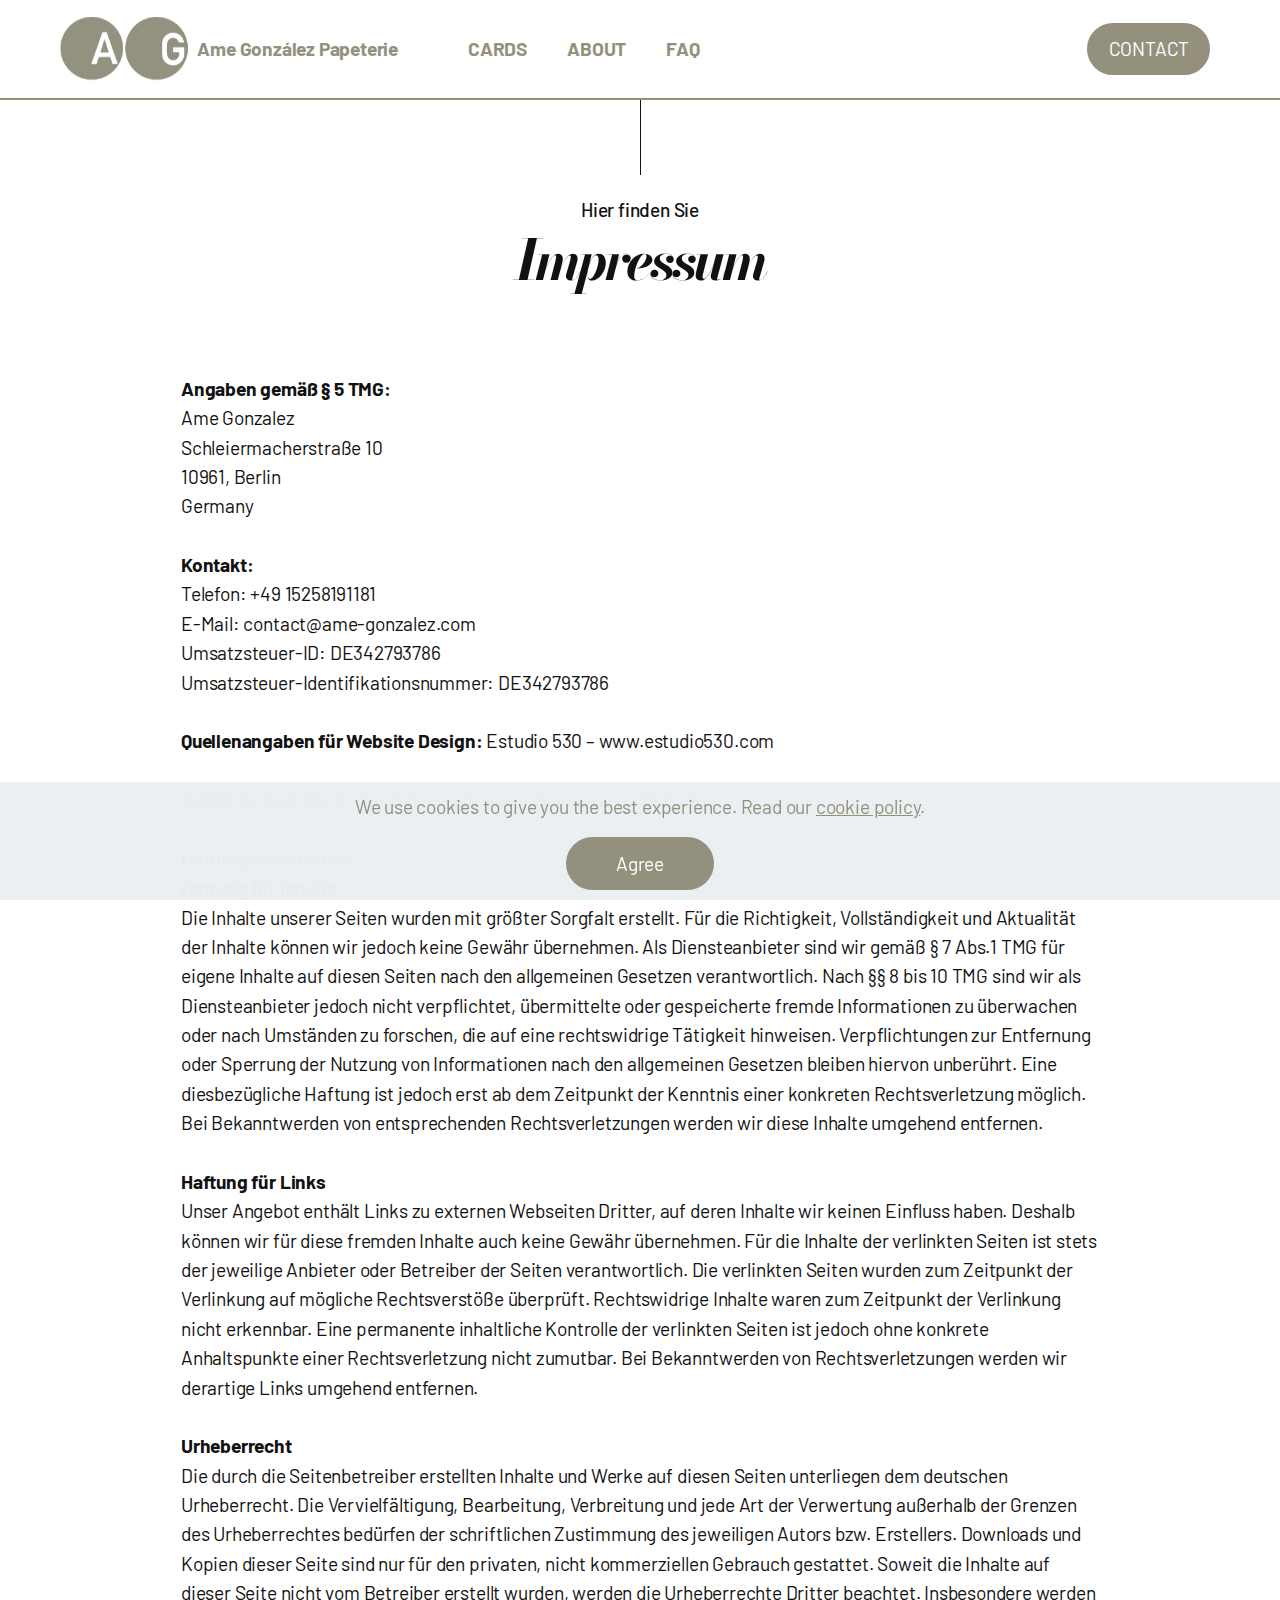
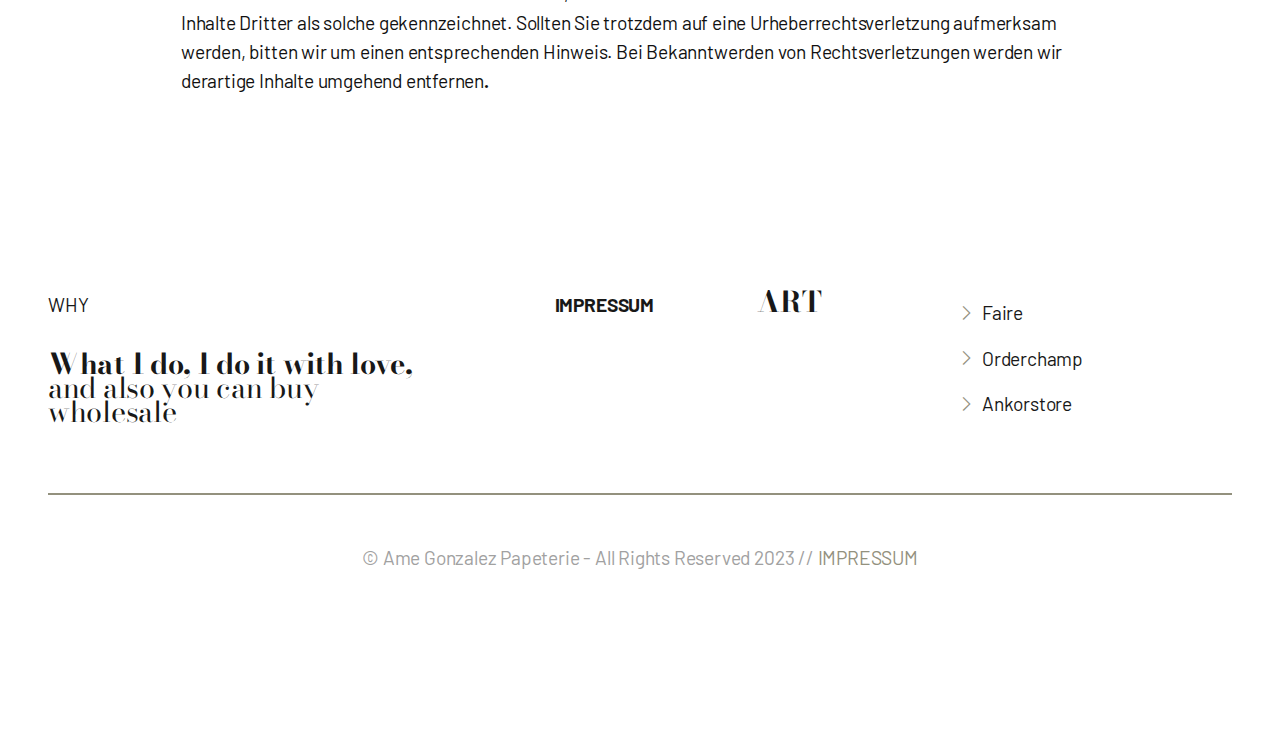
==== commit 56a75351: "E530" ====
--- a/impressum.html
+++ b/impressum.html
@@ -34,7 +34,110 @@
 </head>
 <body>
   
-  <section data-bs-version="5.1" class="menu menu2 charitym5 cid-tIiNC6btRb" once="menu" id="amenu2-10">
+  <section data-bs-version="5.1" class="content3 cid-tGGj8kNyM4" id="content3-d">
+
+    
+
+    
+
+    <div class="container">
+        <div class="row justify-content-center">
+            <div class="mbr-black col-md-12 col-lg-10">
+                <div class="title-align align-center">
+                    <h3 class="mbr-section-subtitle mbr-semibold align-center mbr-light mbr-fonts-style display-7">Hier finden Sie</h3>
+                </div>
+                <h1 class="mbr-section-title align-center mbr-bold pb-5 mbr-fonts-style display-2"><em>Impressum</em></h1>
+                <h2 class="mbr-section-title align-left mbr-bold pb-3 mbr-fonts-style display-7"><div>​</div><div>​Angaben gemäß § 5 TMG:</div><div><span style="font-size: 1.2rem; letter-spacing: -0.01em;">Ame Gonzalez</span></div><div><span style="font-size: 1.2rem; letter-spacing: -0.01em;">Schleiermacherstraße 10</span><br></div><div><span style="font-size: 1.2rem; letter-spacing: -0.01em;">10961, Berlin</span><br></div><div><span style="font-weight: normal;">Germany</span></div><div>​</div><div>Kontakt:</div><div><span style="font-weight: normal;">Telefon: +49 15258191181</span></div><div><span style="font-weight: normal;">E-Mail: contact@ame-gonzalez.com</span></div><div><span style="font-weight: normal;">Umsatzsteuer-ID: DE342793786</span></div><div><span style="font-weight: normal;">Umsatzsteuer-Identifikationsnummer: DE342793786</span></div><div><span style="font-size: 1.2rem; font-weight: 700;"><br></span></div><div>Quellenangaben für Website Design:<span style="font-weight: normal;"> Estudio 530 – www.estudio530.com</span></div><div>​</div><div>Quelle: <span style="font-weight: normal;">Erstellt durch den Impressum Generator von e-recht24.de</span></div><div>​</div><div>Haftungsausschluss:</div><div>Haftung für Inhalte</div><div><span style="font-weight: normal;">Die Inhalte unserer Seiten wurden mit größter Sorgfalt erstellt. Für die Richtigkeit, Vollständigkeit und Aktualität der Inhalte können wir jedoch keine Gewähr übernehmen. Als Diensteanbieter sind wir gemäß § 7 Abs.1 TMG für eigene Inhalte auf diesen Seiten nach den allgemeinen Gesetzen verantwortlich. Nach §§ 8 bis 10 TMG sind wir als Diensteanbieter jedoch nicht verpflichtet, übermittelte oder gespeicherte fremde Informationen zu überwachen oder nach Umständen zu forschen, die auf eine rechtswidrige Tätigkeit hinweisen. Verpflichtungen zur Entfernung oder Sperrung der Nutzung von Informationen nach den allgemeinen Gesetzen bleiben hiervon unberührt. Eine diesbezügliche Haftung ist jedoch erst ab dem Zeitpunkt der Kenntnis einer konkreten Rechtsverletzung möglich. Bei Bekanntwerden von entsprechenden Rechtsverletzungen werden wir diese Inhalte umgehend entfernen.</span></div><div>​</div><div>Haftung für Links</div><div><span style="font-weight: normal;">Unser Angebot enthält Links zu externen Webseiten Dritter, auf deren Inhalte wir keinen Einfluss haben. Deshalb können wir für diese fremden Inhalte auch keine Gewähr übernehmen. Für die Inhalte der verlinkten Seiten ist stets der jeweilige Anbieter oder Betreiber der Seiten verantwortlich. Die verlinkten Seiten wurden zum Zeitpunkt der Verlinkung auf mögliche Rechtsverstöße überprüft. Rechtswidrige Inhalte waren zum Zeitpunkt der Verlinkung nicht erkennbar. Eine permanente inhaltliche Kontrolle der verlinkten Seiten ist jedoch ohne konkrete Anhaltspunkte einer Rechtsverletzung nicht zumutbar. Bei Bekanntwerden von Rechtsverletzungen werden wir derartige Links umgehend entfernen.</span></div><div>​</div><div>Urheberrecht</div><div><span style="font-weight: normal;">Die durch die Seitenbetreiber erstellten Inhalte und Werke auf diesen Seiten unterliegen dem deutschen Urheberrecht. Die Vervielfältigung, Bearbeitung, Verbreitung und jede Art der Verwertung außerhalb der Grenzen des Urheberrechtes bedürfen der schriftlichen Zustimmung des jeweiligen Autors bzw. Erstellers. Downloads und Kopien dieser Seite sind nur für den privaten, nicht kommerziellen Gebrauch gestattet. Soweit die Inhalte auf dieser Seite nicht vom Betreiber erstellt wurden, werden die Urheberrechte Dritter beachtet. Insbesondere werden Inhalte Dritter als solche gekennzeichnet. Sollten Sie trotzdem auf eine Urheberrechtsverletzung aufmerksam werden, bitten wir um einen entsprechenden Hinweis. Bei Bekanntwerden von Rechtsverletzungen werden wir derartige Inhalte umgehend </span><span style="font-weight: normal;">entfernen</span>.</div></h2>
+                <p class="mbr-text pb-3 align-left mbr-fonts-style display-7"><br>
+<br></p>
+
+                
+
+            </div>
+        </div>
+    </div>
+</section>
+
+<section data-bs-version="5.1" class="footer1 cid-tim327Ct6S" once="footers" id="footer1-c">
+
+    
+
+    
+    
+    <div class="container-fluid">
+        <div class="row">
+            <div class="col-12 col-lg-4">
+                <a class="title-wrapper" href="#">
+                    <h3 class="mbr-section-title mbr-fonts-style display-7">WHY</h3>
+                </a>
+                <p class="mbr-text mbr-fonts-style display-4"><strong>
+                    What I do, I do it with love,<br></strong>and also you can buy wholesale<br></p>
+            </div>
+            <div class="col-lg-1"></div>
+            <div class="col-12 col-lg-2">
+                <div class="list-wrapper">
+                    
+                    <ul class="list mbr-fonts-style display-7">
+                        <li class="mbr-list item-wrap"><strong>IMPRESSUM</strong></li>
+                        <li class="mbr-list item-wrap"><br></li>
+                        <li class="mbr-list item-wrap"><br></li>
+                        <li class="mbr-list item-wrap"><br></li>
+                    </ul>
+                </div>
+            </div>
+            <div class="col-12 col-lg-2">
+                <div class="list-wrapper">
+                    
+                    <ul class="list mbr-fonts-style display-4">
+                        <li class="mbr-list item-wrap"><strong>ART</strong></li>
+                        <li class="mbr-list item-wrap"><br></li>
+                        <li class="mbr-list item-wrap"><br></li>
+                        <li class="mbr-list item-wrap"><br></li>
+                    </ul>
+                </div>
+            </div>
+            <div class="col-12 col-lg-3">
+                <div class="soc-wrapper">
+                    
+                    <div class="soc-item">
+                        <a href="https://www.faire.com/search?q=ame%20gonzalez&refReqId=a9xw3hej828q9y78hg5mdbzfn&refType=SUGGESTIONS_SEARCH_QUERIES" target="_blank">
+                            <span class="mbr-iconfont mobi-mbri-arrow-next mobi-mbri"></span>
+                            <p class="mbr-soc mbr-fonts-style display-7">
+                                Faire
+                            </p>
+                            
+                        </a>
+                    </div>
+                    <div class="soc-item">
+                        <a href="https://www.orderchamp.com/es/search?search=Ame%20gonzalez" target="_blank">
+                            <span class="mbr-iconfont mobi-mbri-arrow-next mobi-mbri"></span>
+                            <p class="mbr-soc mbr-fonts-style display-7">
+                                Orderchamp
+                            </p>
+                            
+                        </a>
+                    </div>
+                    <div class="soc-item">
+                        <a href="https://www.ankorstore.com/brand/ame-gonzalez-papeterie-33281" target="_blank">
+                            <span class="mbr-iconfont mobi-mbri-arrow-next mobi-mbri"></span>
+                            <p class="mbr-soc mbr-fonts-style display-7">
+                                Ankorstore
+                            </p>
+                            
+                        </a>
+                    </div>
+                    
+                </div>
+            </div>
+            <div class="col-12">
+                <p class="mbr-copy mbr-fonts-style copyright display-7">
+                    © Ame Gonzalez Papeterie - All Rights Reserved 2023 // <a href="impressum.html" class="text-primary">IMPRESSUM</a></p>
+            </div>
+        </div>
+    </div>
+</section>
+
+<section data-bs-version="5.1" class="menu menu2 charitym5 cid-tIiNC6btRb" once="menu" id="amenu2-10">
     
 
     <nav class="navbar navbar-dropdown navbar-fixed-top navbar-expand-lg">
@@ -83,109 +186,6 @@
     </nav>
 </section>
 
-<section data-bs-version="5.1" class="content3 cid-tGGj8kNyM4" id="content3-d">
-
-    
-
-    
-
-    <div class="container">
-        <div class="row justify-content-center">
-            <div class="mbr-black col-md-12 col-lg-10">
-                <div class="title-align align-center">
-                    <h3 class="mbr-section-subtitle mbr-semibold align-center mbr-light mbr-fonts-style display-7">Hier finden Sie</h3>
-                </div>
-                <h1 class="mbr-section-title align-center mbr-bold pb-5 mbr-fonts-style display-2"><em>Impressum</em></h1>
-                <h2 class="mbr-section-title align-left mbr-bold pb-3 mbr-fonts-style display-7"><div>​</div><div>​Angaben gemäß § 5 TMG:</div><div><span style="font-size: 1.2rem; letter-spacing: -0.01em;">Ame Gonzalez</span></div><div><span style="font-size: 1.2rem; letter-spacing: -0.01em;">Schleiermacherstraße 10</span><br></div><div><span style="font-size: 1.2rem; letter-spacing: -0.01em;">10961, Berlin</span><br></div><div><span style="font-weight: normal;">Germany</span></div><div>​</div><div>Kontakt:</div><div><span style="font-weight: normal;">Telefon: +49 15258191181</span></div><div><span style="font-weight: normal;">E-Mail: contact@ame-gonzalez.com</span></div><div><span style="font-weight: normal;">Umsatzsteuer-ID: DE342793786</span></div><div><span style="font-weight: normal;">Umsatzsteuer-Identifikationsnummer: DE342793786</span></div><div><span style="font-size: 1.2rem; font-weight: 700;"><br></span></div><div>Quellenangaben für Website Design:<span style="font-weight: normal;"> Estudio 530 – www.estudio530.com</span></div><div>​</div><div>Quelle: <span style="font-weight: normal;">Erstellt durch den Impressum Generator von e-recht24.de</span></div><div>​</div><div>Haftungsausschluss:</div><div>Haftung für Inhalte</div><div><span style="font-weight: normal;">Die Inhalte unserer Seiten wurden mit größter Sorgfalt erstellt. Für die Richtigkeit, Vollständigkeit und Aktualität der Inhalte können wir jedoch keine Gewähr übernehmen. Als Diensteanbieter sind wir gemäß § 7 Abs.1 TMG für eigene Inhalte auf diesen Seiten nach den allgemeinen Gesetzen verantwortlich. Nach §§ 8 bis 10 TMG sind wir als Diensteanbieter jedoch nicht verpflichtet, übermittelte oder gespeicherte fremde Informationen zu überwachen oder nach Umständen zu forschen, die auf eine rechtswidrige Tätigkeit hinweisen. Verpflichtungen zur Entfernung oder Sperrung der Nutzung von Informationen nach den allgemeinen Gesetzen bleiben hiervon unberührt. Eine diesbezügliche Haftung ist jedoch erst ab dem Zeitpunkt der Kenntnis einer konkreten Rechtsverletzung möglich. Bei Bekanntwerden von entsprechenden Rechtsverletzungen werden wir diese Inhalte umgehend entfernen.</span></div><div>​</div><div>Haftung für Links</div><div><span style="font-weight: normal;">Unser Angebot enthält Links zu externen Webseiten Dritter, auf deren Inhalte wir keinen Einfluss haben. Deshalb können wir für diese fremden Inhalte auch keine Gewähr übernehmen. Für die Inhalte der verlinkten Seiten ist stets der jeweilige Anbieter oder Betreiber der Seiten verantwortlich. Die verlinkten Seiten wurden zum Zeitpunkt der Verlinkung auf mögliche Rechtsverstöße überprüft. Rechtswidrige Inhalte waren zum Zeitpunkt der Verlinkung nicht erkennbar. Eine permanente inhaltliche Kontrolle der verlinkten Seiten ist jedoch ohne konkrete Anhaltspunkte einer Rechtsverletzung nicht zumutbar. Bei Bekanntwerden von Rechtsverletzungen werden wir derartige Links umgehend entfernen.</span></div><div>​</div><div>Urheberrecht</div><div><span style="font-weight: normal;">Die durch die Seitenbetreiber erstellten Inhalte und Werke auf diesen Seiten unterliegen dem deutschen Urheberrecht. Die Vervielfältigung, Bearbeitung, Verbreitung und jede Art der Verwertung außerhalb der Grenzen des Urheberrechtes bedürfen der schriftlichen Zustimmung des jeweiligen Autors bzw. Erstellers. Downloads und Kopien dieser Seite sind nur für den privaten, nicht kommerziellen Gebrauch gestattet. Soweit die Inhalte auf dieser Seite nicht vom Betreiber erstellt wurden, werden die Urheberrechte Dritter beachtet. Insbesondere werden Inhalte Dritter als solche gekennzeichnet. Sollten Sie trotzdem auf eine Urheberrechtsverletzung aufmerksam werden, bitten wir um einen entsprechenden Hinweis. Bei Bekanntwerden von Rechtsverletzungen werden wir derartige Inhalte umgehend </span><span style="font-weight: normal;">entfernen</span>.</div></h2>
-                <p class="mbr-text pb-3 align-left mbr-fonts-style display-7"><br>
-<br></p>
-
-                
-
-            </div>
-        </div>
-    </div>
-</section>
-
-<section data-bs-version="5.1" class="footer1 cid-tim327Ct6S" once="footers" id="footer1-c">
-
-    
-
-    
-    
-    <div class="container-fluid">
-        <div class="row">
-            <div class="col-12 col-lg-4">
-                <a class="title-wrapper" href="#">
-                    <h3 class="mbr-section-title mbr-fonts-style display-7">WHY</h3>
-                </a>
-                <p class="mbr-text mbr-fonts-style display-4"><strong>
-                    What I do, I do it with love,<br></strong>and also you can buy wholesale<br></p>
-            </div>
-            <div class="col-lg-1"></div>
-            <div class="col-12 col-lg-2">
-                <div class="list-wrapper">
-                    
-                    <ul class="list mbr-fonts-style display-7">
-                        <li class="mbr-list item-wrap"><strong>IMPRESSUM</strong></li>
-                        <li class="mbr-list item-wrap"><br></li>
-                        <li class="mbr-list item-wrap"><br></li>
-                        <li class="mbr-list item-wrap"><br></li>
-                    </ul>
-                </div>
-            </div>
-            <div class="col-12 col-lg-2">
-                <div class="list-wrapper">
-                    
-                    <ul class="list mbr-fonts-style display-4">
-                        <li class="mbr-list item-wrap"><strong>ART</strong></li>
-                        <li class="mbr-list item-wrap"><br></li>
-                        <li class="mbr-list item-wrap"><br></li>
-                        <li class="mbr-list item-wrap"><br></li>
-                    </ul>
-                </div>
-            </div>
-            <div class="col-12 col-lg-3">
-                <div class="soc-wrapper">
-                    
-                    <div class="soc-item">
-                        <a href="https://www.faire.com/search?q=ame%20gonzalez&refReqId=a9xw3hej828q9y78hg5mdbzfn&refType=SUGGESTIONS_SEARCH_QUERIES" target="_blank">
-                            <span class="mbr-iconfont mobi-mbri-arrow-next mobi-mbri"></span>
-                            <p class="mbr-soc mbr-fonts-style display-7">
-                                Faire
-                            </p>
-                            
-                        </a>
-                    </div>
-                    <div class="soc-item">
-                        <a href="https://www.orderchamp.com/es/search?search=Ame%20gonzalez" target="_blank">
-                            <span class="mbr-iconfont mobi-mbri-arrow-next mobi-mbri"></span>
-                            <p class="mbr-soc mbr-fonts-style display-7">
-                                Orderchamp
-                            </p>
-                            
-                        </a>
-                    </div>
-                    <div class="soc-item">
-                        <a href="https://www.ankorstore.com/brand/ame-gonzalez-papeterie-33281" target="_blank">
-                            <span class="mbr-iconfont mobi-mbri-arrow-next mobi-mbri"></span>
-                            <p class="mbr-soc mbr-fonts-style display-7">
-                                Ankorstore
-                            </p>
-                            
-                        </a>
-                    </div>
-                    
-                </div>
-            </div>
-            <div class="col-12">
-                <p class="mbr-copy mbr-fonts-style copyright display-7">
-                    © Ame Gonzalez Papeterie - All Rights Reserved 2023 // <a href="impressum.html" class="text-primary">IMPRESSUM</a></p>
-            </div>
-        </div>
-    </div>
-</section>
-
 
 <script src="assets/bootstrap/js/bootstrap.bundle.min.js"></script>
   <script src="assets/web/assets/cookies-alert-plugin/cookies-alert-core.js"></script>
--- a/assets/mobirise/css/mbr-additional.css
+++ b/assets/mobirise/css/mbr-additional.css
@@ -757,7 +757,7 @@
 .cid-tIiNC6btRb .dropdown-menu {
   padding: 15px 0;
   box-shadow: 0 1px 3px 0 rgba(0, 0, 0, 0.1);
-  border: 2px solid #ffffff !important;
+  border: 2px solid #93917e !important;
 }
 .cid-tIiNC6btRb .dropdown-item {
   position: relative !important;
@@ -874,7 +874,7 @@
   border-bottom: none !important;
   box-shadow: 0 1px 3px 0 rgba(0, 0, 0, 0.1);
   background: #ffffff;
-  border-bottom: 2px solid #ffffff !important;
+  border-bottom: 2px solid #93917e !important;
   box-shadow: none !important;
   padding: 0 !important;
 }
@@ -2431,7 +2431,7 @@
 .cid-tIiNC6btRb .dropdown-menu {
   padding: 15px 0;
   box-shadow: 0 1px 3px 0 rgba(0, 0, 0, 0.1);
-  border: 2px solid #ffffff !important;
+  border: 2px solid #93917e !important;
 }
 .cid-tIiNC6btRb .dropdown-item {
   position: relative !important;
@@ -2548,7 +2548,7 @@
   border-bottom: none !important;
   box-shadow: 0 1px 3px 0 rgba(0, 0, 0, 0.1);
   background: #ffffff;
-  border-bottom: 2px solid #ffffff !important;
+  border-bottom: 2px solid #93917e !important;
   box-shadow: none !important;
   padding: 0 !important;
 }
--- a/assets/mobirise/css/mbr-additional.css
+++ b/assets/mobirise/css/mbr-additional.css
@@ -757,7 +757,7 @@
 .cid-tIiNC6btRb .dropdown-menu {
   padding: 15px 0;
   box-shadow: 0 1px 3px 0 rgba(0, 0, 0, 0.1);
-  border: 2px solid #ffffff !important;
+  border: 2px solid #93917e !important;
 }
 .cid-tIiNC6btRb .dropdown-item {
   position: relative !important;
@@ -874,7 +874,7 @@
   border-bottom: none !important;
   box-shadow: 0 1px 3px 0 rgba(0, 0, 0, 0.1);
   background: #ffffff;
-  border-bottom: 2px solid #ffffff !important;
+  border-bottom: 2px solid #93917e !important;
   box-shadow: none !important;
   padding: 0 !important;
 }
@@ -2431,7 +2431,7 @@
 .cid-tIiNC6btRb .dropdown-menu {
   padding: 15px 0;
   box-shadow: 0 1px 3px 0 rgba(0, 0, 0, 0.1);
-  border: 2px solid #ffffff !important;
+  border: 2px solid #93917e !important;
 }
 .cid-tIiNC6btRb .dropdown-item {
   position: relative !important;
@@ -2548,7 +2548,7 @@
   border-bottom: none !important;
   box-shadow: 0 1px 3px 0 rgba(0, 0, 0, 0.1);
   background: #ffffff;
-  border-bottom: 2px solid #ffffff !important;
+  border-bottom: 2px solid #93917e !important;
   box-shadow: none !important;
   padding: 0 !important;
 }
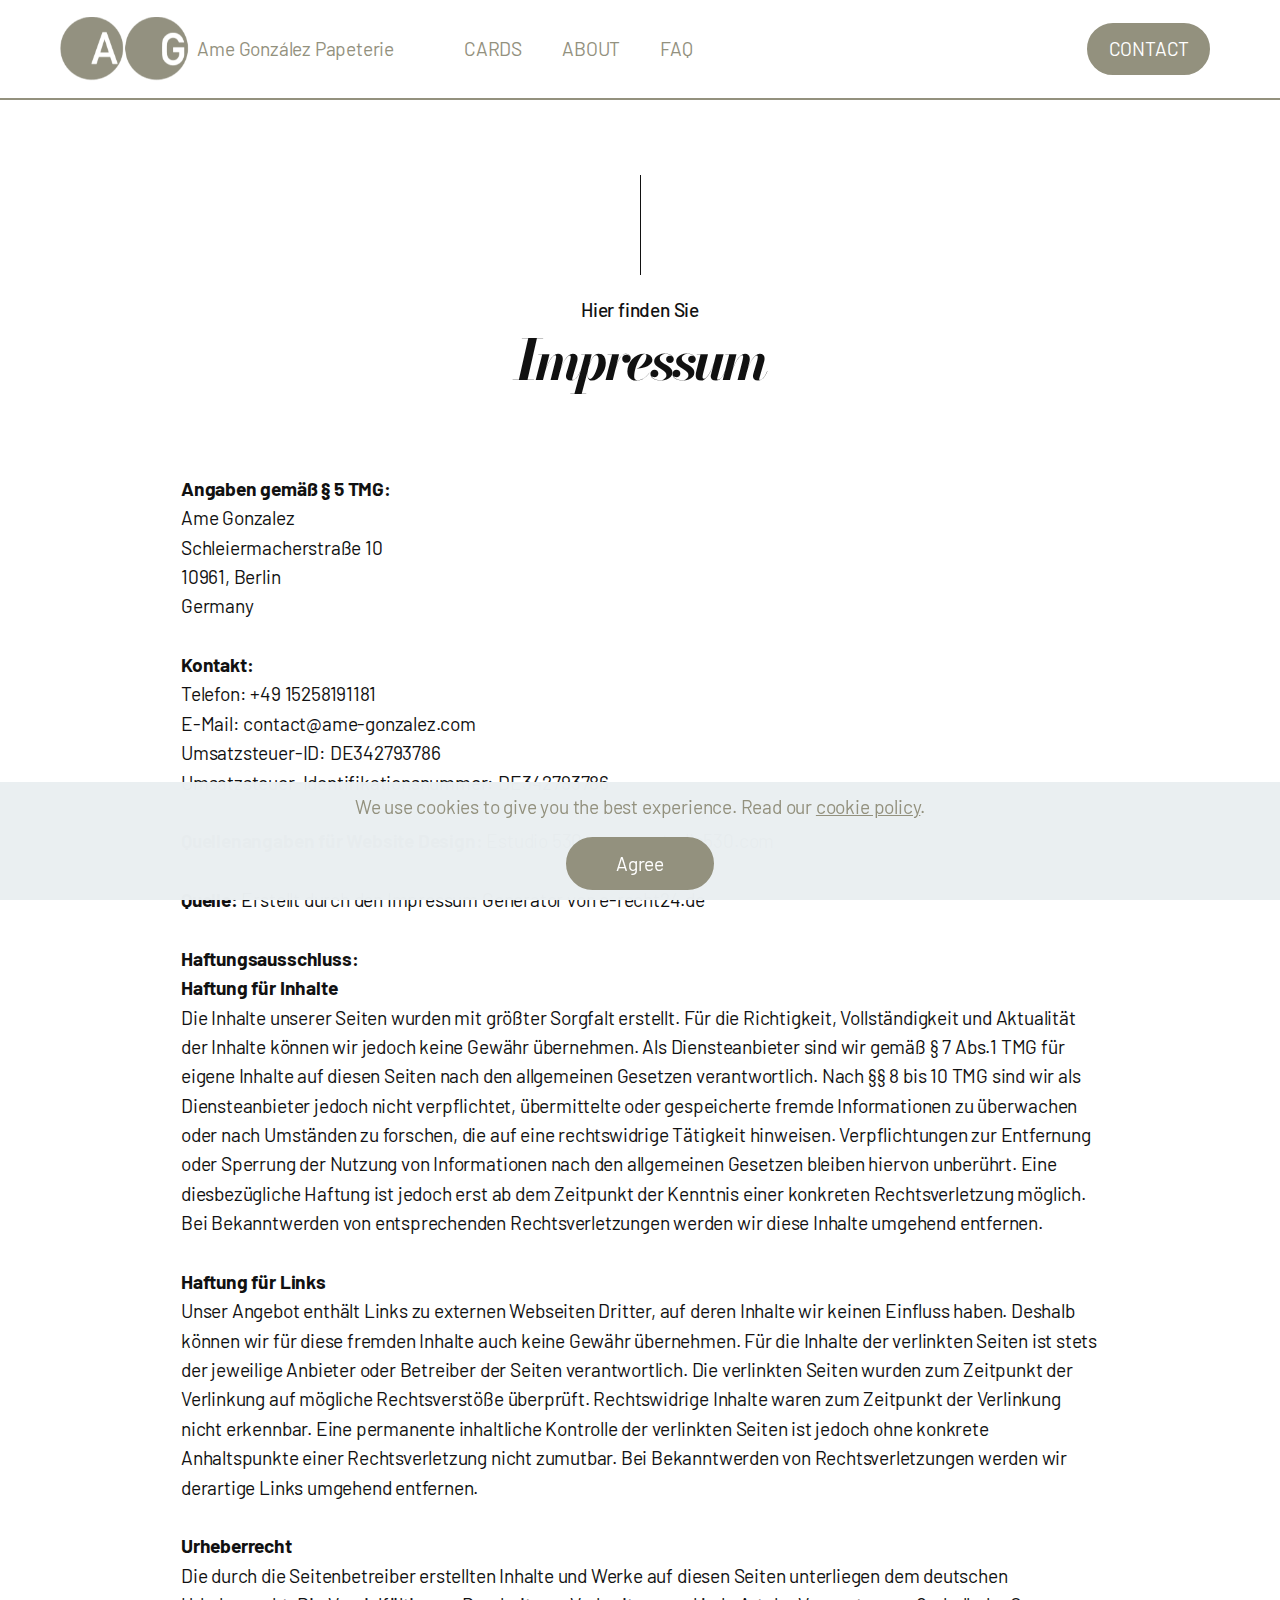
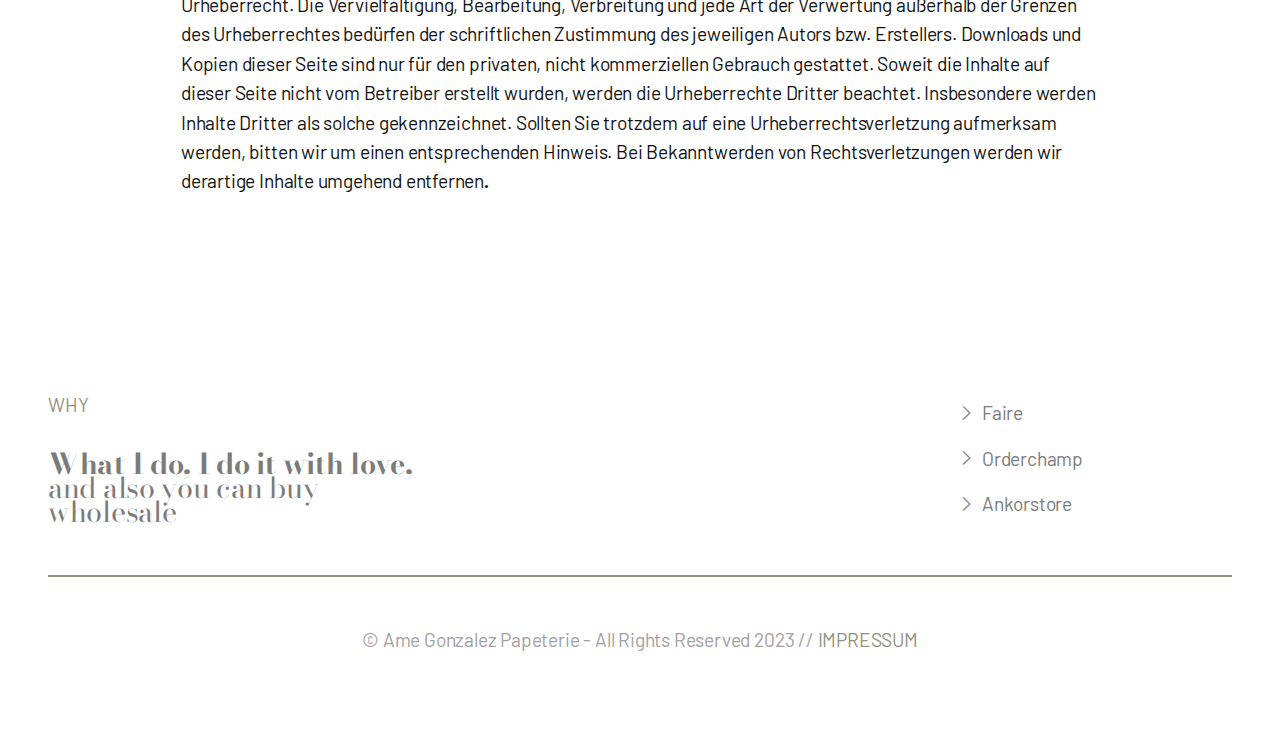
==== commit aae0fd3c: "E530 18.07" ====
--- a/impressum.html
+++ b/impressum.html
@@ -34,7 +34,56 @@
 </head>
 <body>
   
-  <section data-bs-version="5.1" class="content3 cid-tGGj8kNyM4" id="content3-d">
+  <section data-bs-version="5.1" class="menu menu2 charitym5 cid-tIiNC6btRb" once="menu" id="amenu2-10">
+    
+
+    <nav class="navbar navbar-dropdown navbar-fixed-top navbar-expand-lg">
+        <div class="container-fluid">
+            <div class="navbar-brand">
+                <span class="navbar-logo">
+                    <a href="index.html">
+                        <img src="assets/images/symbol-ame-gonzalez-200x99.png" alt="Ame Gonzalez" style="height: 4rem;">
+                    </a>
+                </span>
+                <span class="navbar-caption-wrap"><a class="navbar-caption text-primary display-7" href="#" style="font-weight: 400;">Ame González Papeterie</a></span>
+            </div>
+            <button class="navbar-toggler" type="button" data-toggle="collapse" data-bs-toggle="collapse" data-target="#navbarSupportedContent" data-bs-target="#navbarSupportedContent" aria-controls="navbarNavAltMarkup" aria-expanded="false" aria-label="Toggle navigation">
+                <div class="hamburger">
+                    <div>
+                        <span></span>
+                        <span></span>
+                        <span></span>
+                    </div>
+                    <div>
+                        <span></span>
+                        <span></span>
+                        <span></span>
+                    </div>
+                    <div></div>
+                    <div>
+                        <span></span>
+                        <span></span>
+                        <span></span>
+                    </div>
+                </div>
+            </button>
+            <div class="collapse navbar-collapse" id="navbarSupportedContent">
+                <ul class="navbar-nav nav-dropdown" data-app-modern-menu="true"><li class="nav-item">
+                        <a class="nav-link link text-primary display-7" href="index.html#gallery5-s">CARDS</a>
+                    </li>
+                    <li class="nav-item">
+                        <a class="nav-link link text-primary display-7" href="index.html#testimonials1-v">ABOUT</a>
+                    </li>
+                    <li class="nav-item">
+                        <a class="nav-link link text-primary display-7" href="index.html#content10-d">FAQ</a>
+                    </li></ul>
+                <div class="navbar-buttons mbr-section-btn"><a class="btn btn-primary display-7" href="mailto:contact@ame-gonzalez.com">CONTACT</a></div>
+            </div>
+        </div>
+    </nav>
+</section>
+
+<section data-bs-version="5.1" class="content3 cid-tGGj8kNyM4" id="content3-d">
 
     
 
@@ -75,26 +124,10 @@
             </div>
             <div class="col-lg-1"></div>
             <div class="col-12 col-lg-2">
-                <div class="list-wrapper">
-                    
-                    <ul class="list mbr-fonts-style display-7">
-                        <li class="mbr-list item-wrap"><strong>IMPRESSUM</strong></li>
-                        <li class="mbr-list item-wrap"><br></li>
-                        <li class="mbr-list item-wrap"><br></li>
-                        <li class="mbr-list item-wrap"><br></li>
-                    </ul>
-                </div>
+                
             </div>
             <div class="col-12 col-lg-2">
-                <div class="list-wrapper">
-                    
-                    <ul class="list mbr-fonts-style display-4">
-                        <li class="mbr-list item-wrap"><strong>ART</strong></li>
-                        <li class="mbr-list item-wrap"><br></li>
-                        <li class="mbr-list item-wrap"><br></li>
-                        <li class="mbr-list item-wrap"><br></li>
-                    </ul>
-                </div>
+                
             </div>
             <div class="col-12 col-lg-3">
                 <div class="soc-wrapper">
@@ -137,55 +170,6 @@
     </div>
 </section>
 
-<section data-bs-version="5.1" class="menu menu2 charitym5 cid-tIiNC6btRb" once="menu" id="amenu2-10">
-    
-
-    <nav class="navbar navbar-dropdown navbar-fixed-top navbar-expand-lg">
-        <div class="container-fluid">
-            <div class="navbar-brand">
-                <span class="navbar-logo">
-                    <a href="index.html">
-                        <img src="assets/images/symbol-ame-gonzalez-200x99.png" alt="Ame Gonzalez" style="height: 4rem;">
-                    </a>
-                </span>
-                <span class="navbar-caption-wrap"><a class="navbar-caption text-primary display-7" href="#">Ame González Papeterie</a></span>
-            </div>
-            <button class="navbar-toggler" type="button" data-toggle="collapse" data-bs-toggle="collapse" data-target="#navbarSupportedContent" data-bs-target="#navbarSupportedContent" aria-controls="navbarNavAltMarkup" aria-expanded="false" aria-label="Toggle navigation">
-                <div class="hamburger">
-                    <div>
-                        <span></span>
-                        <span></span>
-                        <span></span>
-                    </div>
-                    <div>
-                        <span></span>
-                        <span></span>
-                        <span></span>
-                    </div>
-                    <div></div>
-                    <div>
-                        <span></span>
-                        <span></span>
-                        <span></span>
-                    </div>
-                </div>
-            </button>
-            <div class="collapse navbar-collapse" id="navbarSupportedContent">
-                <ul class="navbar-nav nav-dropdown" data-app-modern-menu="true"><li class="nav-item">
-                        <a class="nav-link link text-primary display-7" href="index.html#gallery5-s">CARDS</a>
-                    </li>
-                    <li class="nav-item">
-                        <a class="nav-link link text-primary display-7" href="index.html#testimonials1-v">ABOUT</a>
-                    </li>
-                    <li class="nav-item">
-                        <a class="nav-link link text-primary display-7" href="index.html#content10-d">FAQ</a>
-                    </li></ul>
-                <div class="navbar-buttons mbr-section-btn"><a class="btn btn-primary display-7" href="mailto:contact@ame-gonzalez.com">CONTACT</a></div>
-            </div>
-        </div>
-    </nav>
-</section>
-
 
 <script src="assets/bootstrap/js/bootstrap.bundle.min.js"></script>
   <script src="assets/web/assets/cookies-alert-plugin/cookies-alert-core.js"></script>
--- a/assets/mobirise/css/mbr-additional.css
+++ b/assets/mobirise/css/mbr-additional.css
@@ -820,7 +820,7 @@
   padding: 0 !important;
   margin: 10px 20px !important;
   transition: .4s all;
-  font-weight: 700 !important;
+  font-weight: 400 !important;
 }
 .cid-tIiNC6btRb .navbar-nav .nav-link:before {
   content: "";
@@ -1555,6 +1555,12 @@
 .cid-tHTXYvkKWB .position {
   color: #93917e;
 }
+.cid-tHTXYvkKWB .mbr-text {
+  color: #7b7b7b;
+}
+.cid-tHTXYvkKWB .name {
+  color: #7b7b7b;
+}
 .cid-tim2NkefZq {
   padding-top: 2rem;
   padding-bottom: 8rem;
@@ -2056,10 +2062,10 @@
   padding-left: 2rem;
 }
 .cid-tz8fLu1kNV .contacts {
-  color: #000000;
+  color: #93917e;
 }
 .cid-tz8fLu1kNV .mbr-text {
-  color: #000000;
+  color: #7b7b7b;
 }
 .cid-tz8fLu1kNV .mbr-section-title {
   color: #93917e;
@@ -2106,7 +2112,7 @@
 }
 .cid-tim327Ct6S .mbr-text {
   margin-bottom: 0;
-  color: #181818;
+  color: #7b7b7b;
 }
 @media (max-width: 992px) {
   .cid-tim327Ct6S .mbr-text {
@@ -2204,7 +2210,7 @@
   text-align: center;
 }
 .cid-tim327Ct6S .mbr-section-title {
-  color: #181818;
+  color: #93917e;
 }
 .cid-tim327Ct6S .mbr-list-title {
   color: #a1a1a1;
@@ -2220,6 +2226,10 @@
 }
 .cid-tim327Ct6S .mbr-num {
   color: #ffffff;
+}
+.cid-tim327Ct6S .mbr-soc,
+.cid-tim327Ct6S .mbr-iconfont {
+  color: #7b7b7b;
 }
 .cid-tGGj8kNyM4 {
   padding-top: 195px;
@@ -2287,7 +2297,7 @@
 }
 .cid-tim327Ct6S .mbr-text {
   margin-bottom: 0;
-  color: #181818;
+  color: #7b7b7b;
 }
 @media (max-width: 992px) {
   .cid-tim327Ct6S .mbr-text {
@@ -2385,7 +2395,7 @@
   text-align: center;
 }
 .cid-tim327Ct6S .mbr-section-title {
-  color: #181818;
+  color: #93917e;
 }
 .cid-tim327Ct6S .mbr-list-title {
   color: #a1a1a1;
@@ -2401,6 +2411,10 @@
 }
 .cid-tim327Ct6S .mbr-num {
   color: #ffffff;
+}
+.cid-tim327Ct6S .mbr-soc,
+.cid-tim327Ct6S .mbr-iconfont {
+  color: #7b7b7b;
 }
 .cid-tIiNC6btRb {
   z-index: 1000;
@@ -2494,7 +2508,7 @@
   padding: 0 !important;
   margin: 10px 20px !important;
   transition: .4s all;
-  font-weight: 700 !important;
+  font-weight: 400 !important;
 }
 .cid-tIiNC6btRb .navbar-nav .nav-link:before {
   content: "";
--- a/assets/mobirise/css/mbr-additional.css
+++ b/assets/mobirise/css/mbr-additional.css
@@ -820,7 +820,7 @@
   padding: 0 !important;
   margin: 10px 20px !important;
   transition: .4s all;
-  font-weight: 700 !important;
+  font-weight: 400 !important;
 }
 .cid-tIiNC6btRb .navbar-nav .nav-link:before {
   content: "";
@@ -1555,6 +1555,12 @@
 .cid-tHTXYvkKWB .position {
   color: #93917e;
 }
+.cid-tHTXYvkKWB .mbr-text {
+  color: #7b7b7b;
+}
+.cid-tHTXYvkKWB .name {
+  color: #7b7b7b;
+}
 .cid-tim2NkefZq {
   padding-top: 2rem;
   padding-bottom: 8rem;
@@ -2056,10 +2062,10 @@
   padding-left: 2rem;
 }
 .cid-tz8fLu1kNV .contacts {
-  color: #000000;
+  color: #93917e;
 }
 .cid-tz8fLu1kNV .mbr-text {
-  color: #000000;
+  color: #7b7b7b;
 }
 .cid-tz8fLu1kNV .mbr-section-title {
   color: #93917e;
@@ -2106,7 +2112,7 @@
 }
 .cid-tim327Ct6S .mbr-text {
   margin-bottom: 0;
-  color: #181818;
+  color: #7b7b7b;
 }
 @media (max-width: 992px) {
   .cid-tim327Ct6S .mbr-text {
@@ -2204,7 +2210,7 @@
   text-align: center;
 }
 .cid-tim327Ct6S .mbr-section-title {
-  color: #181818;
+  color: #93917e;
 }
 .cid-tim327Ct6S .mbr-list-title {
   color: #a1a1a1;
@@ -2220,6 +2226,10 @@
 }
 .cid-tim327Ct6S .mbr-num {
   color: #ffffff;
+}
+.cid-tim327Ct6S .mbr-soc,
+.cid-tim327Ct6S .mbr-iconfont {
+  color: #7b7b7b;
 }
 .cid-tGGj8kNyM4 {
   padding-top: 195px;
@@ -2287,7 +2297,7 @@
 }
 .cid-tim327Ct6S .mbr-text {
   margin-bottom: 0;
-  color: #181818;
+  color: #7b7b7b;
 }
 @media (max-width: 992px) {
   .cid-tim327Ct6S .mbr-text {
@@ -2385,7 +2395,7 @@
   text-align: center;
 }
 .cid-tim327Ct6S .mbr-section-title {
-  color: #181818;
+  color: #93917e;
 }
 .cid-tim327Ct6S .mbr-list-title {
   color: #a1a1a1;
@@ -2401,6 +2411,10 @@
 }
 .cid-tim327Ct6S .mbr-num {
   color: #ffffff;
+}
+.cid-tim327Ct6S .mbr-soc,
+.cid-tim327Ct6S .mbr-iconfont {
+  color: #7b7b7b;
 }
 .cid-tIiNC6btRb {
   z-index: 1000;
@@ -2494,7 +2508,7 @@
   padding: 0 !important;
   margin: 10px 20px !important;
   transition: .4s all;
-  font-weight: 700 !important;
+  font-weight: 400 !important;
 }
 .cid-tIiNC6btRb .navbar-nav .nav-link:before {
   content: "";
